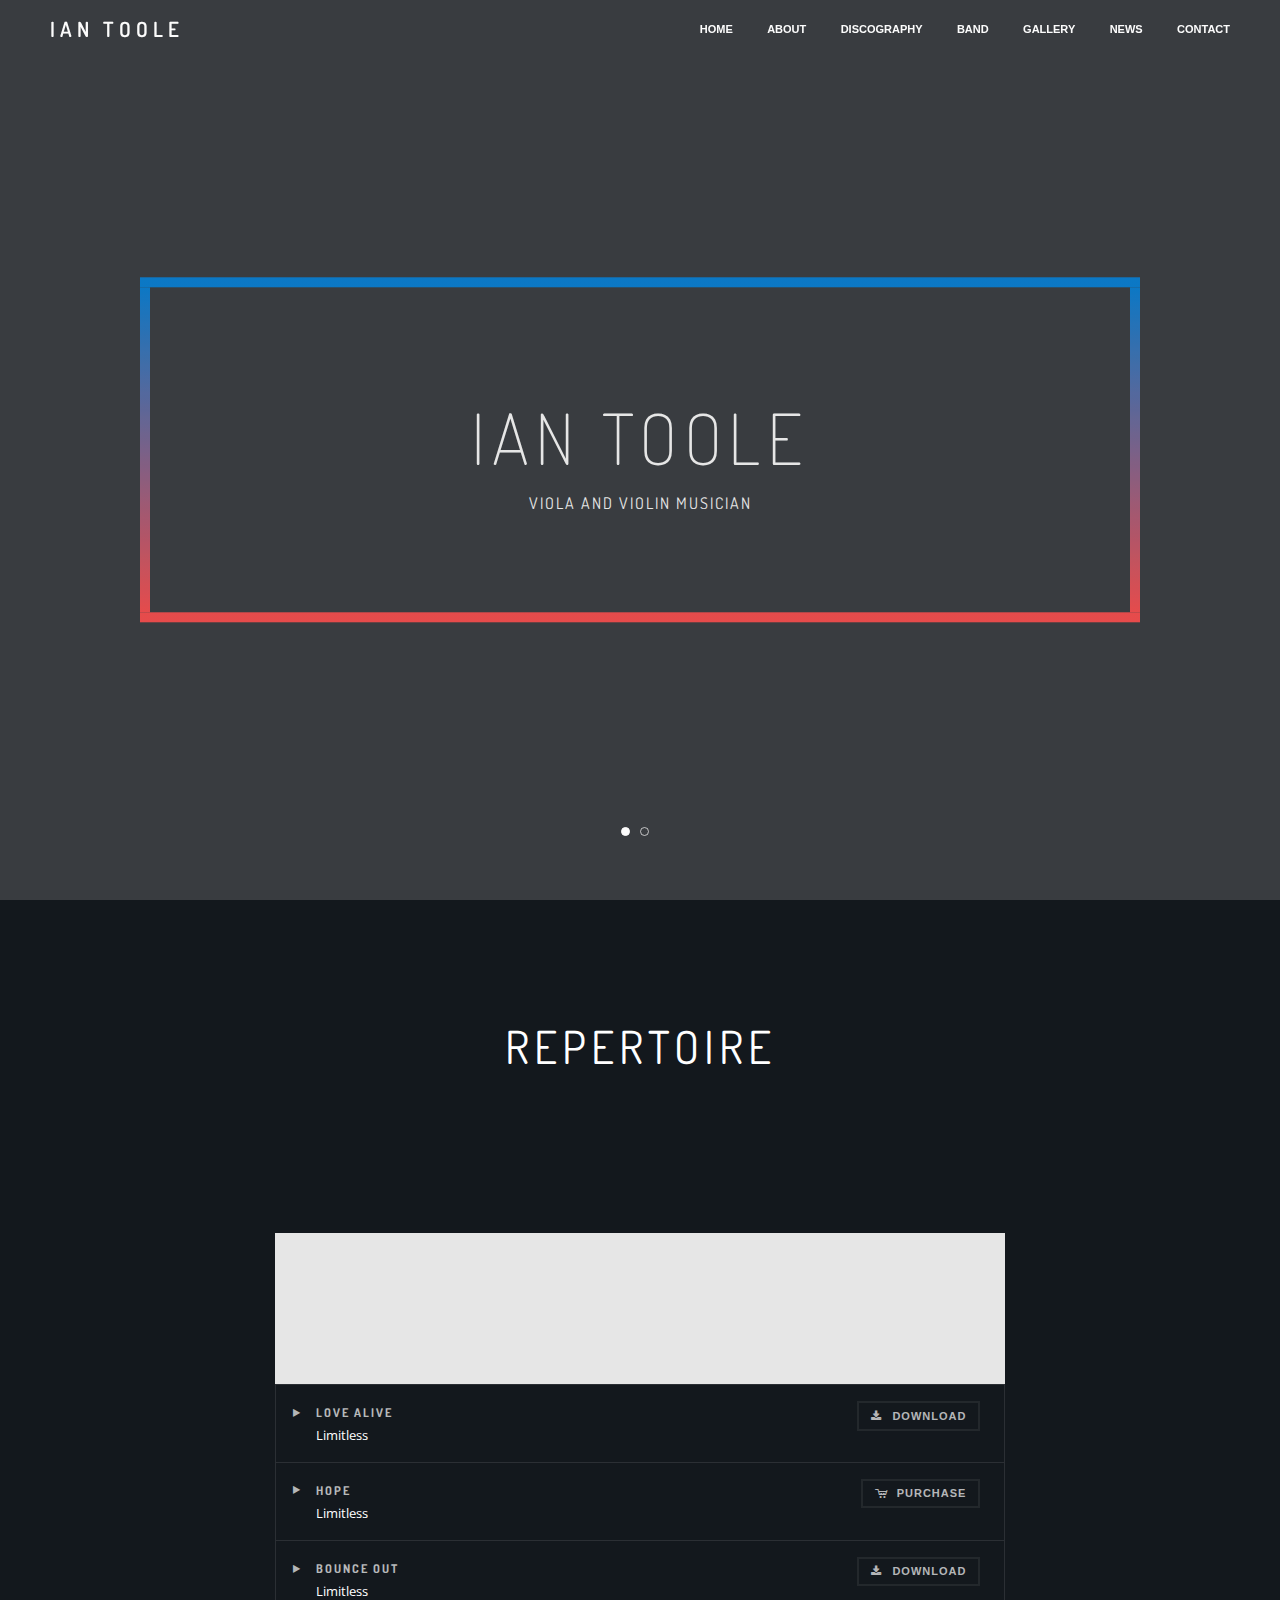
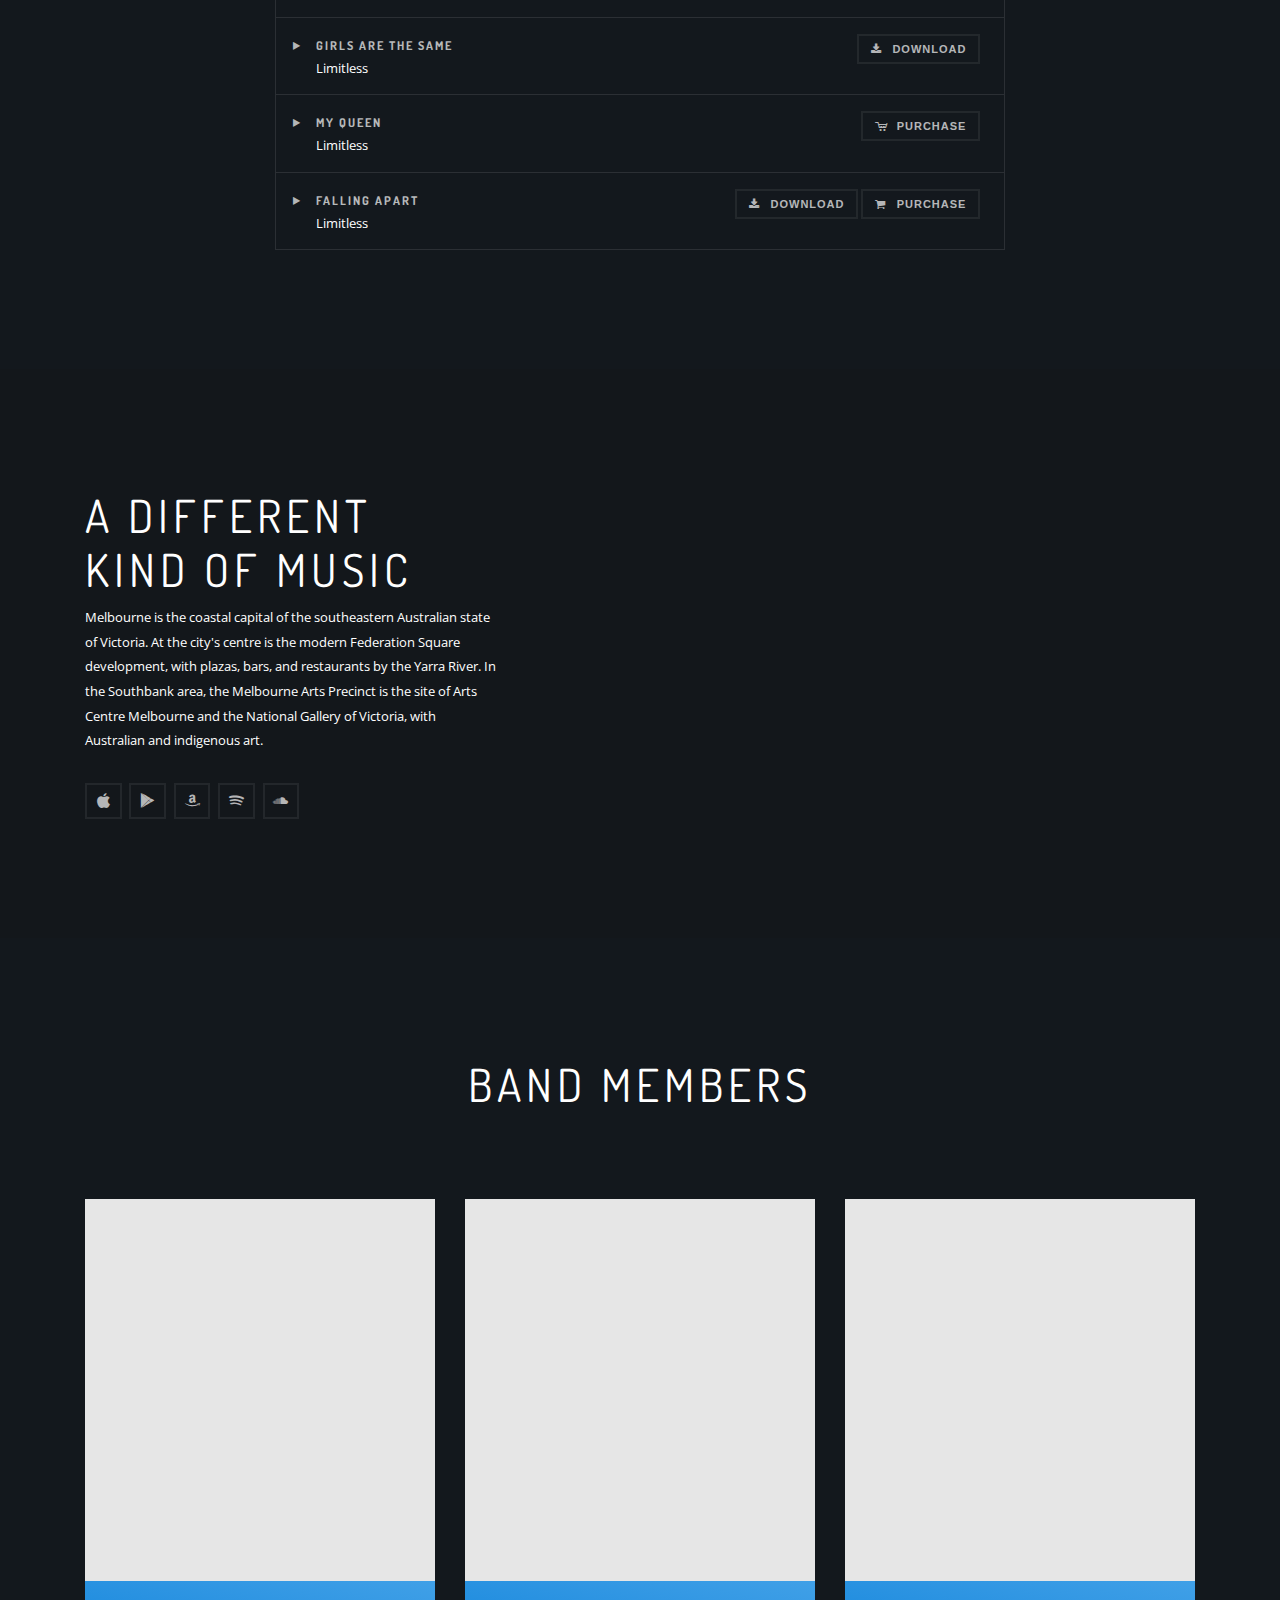
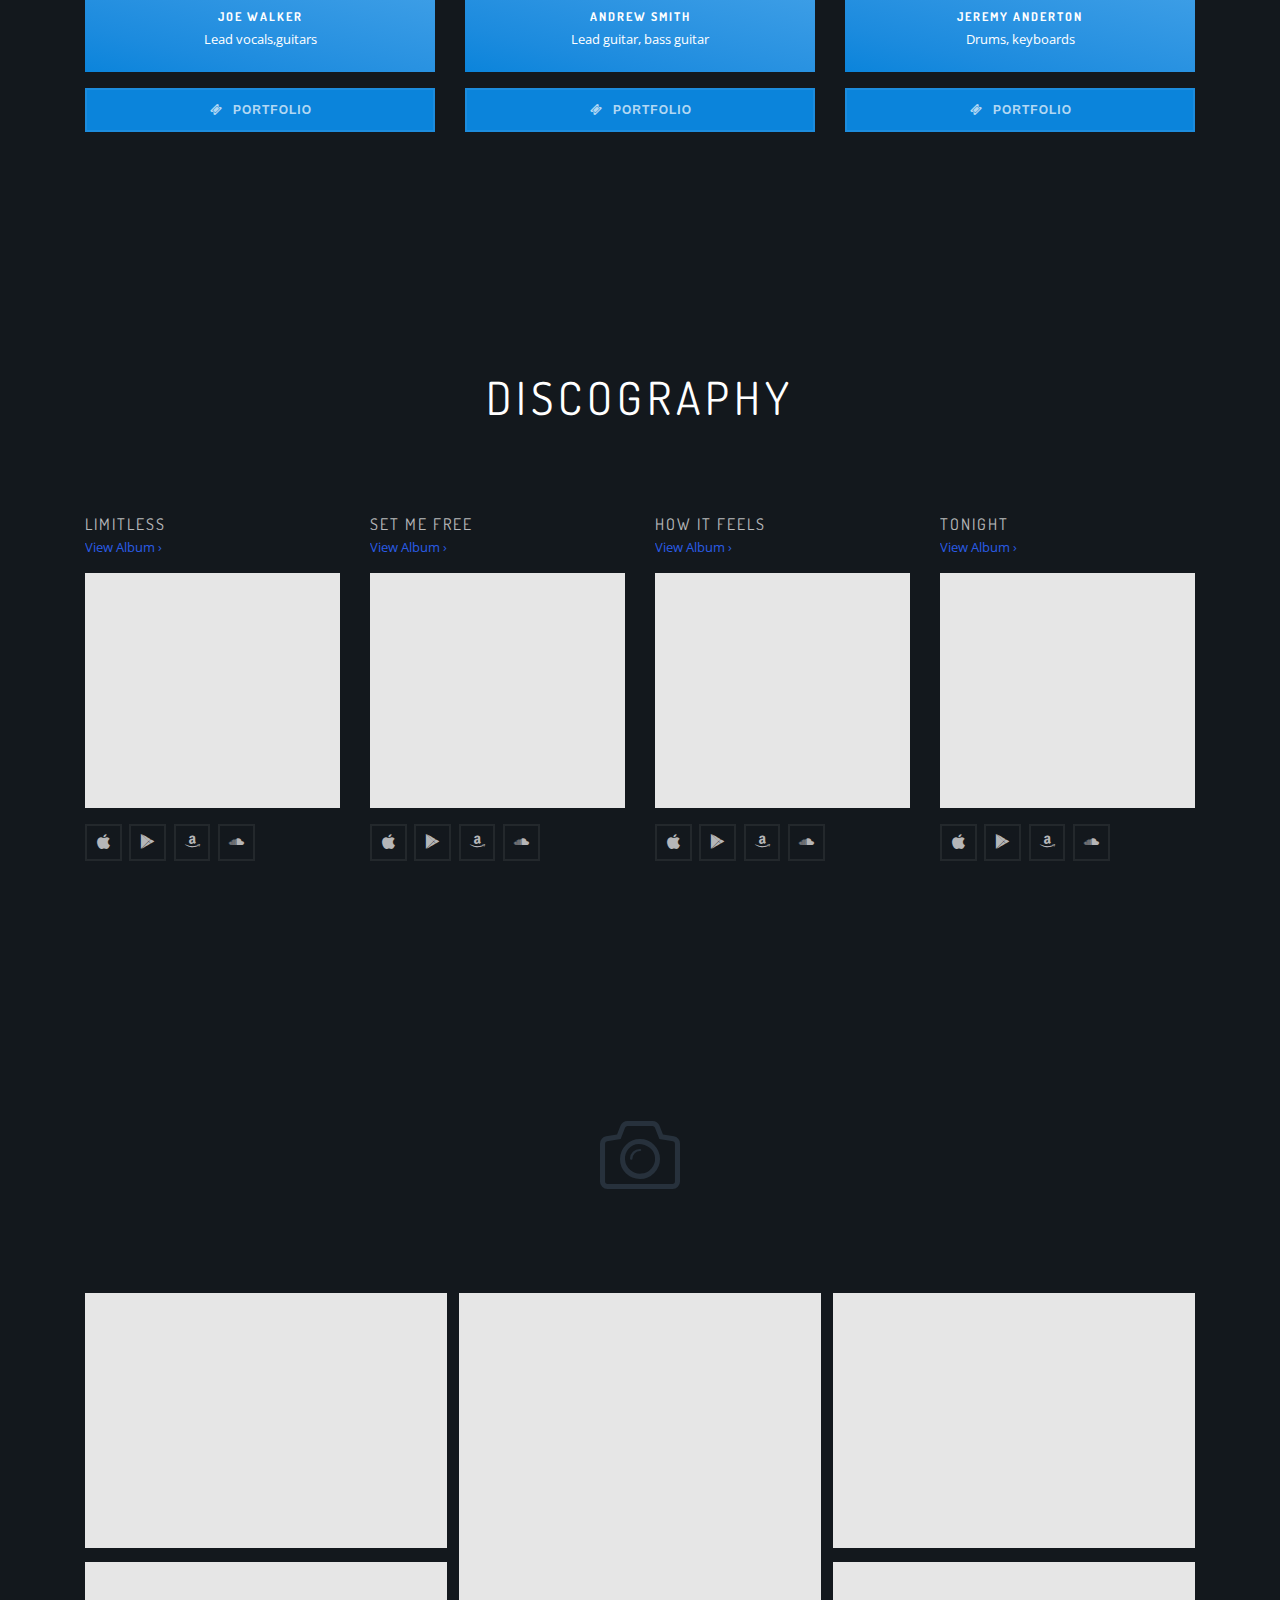
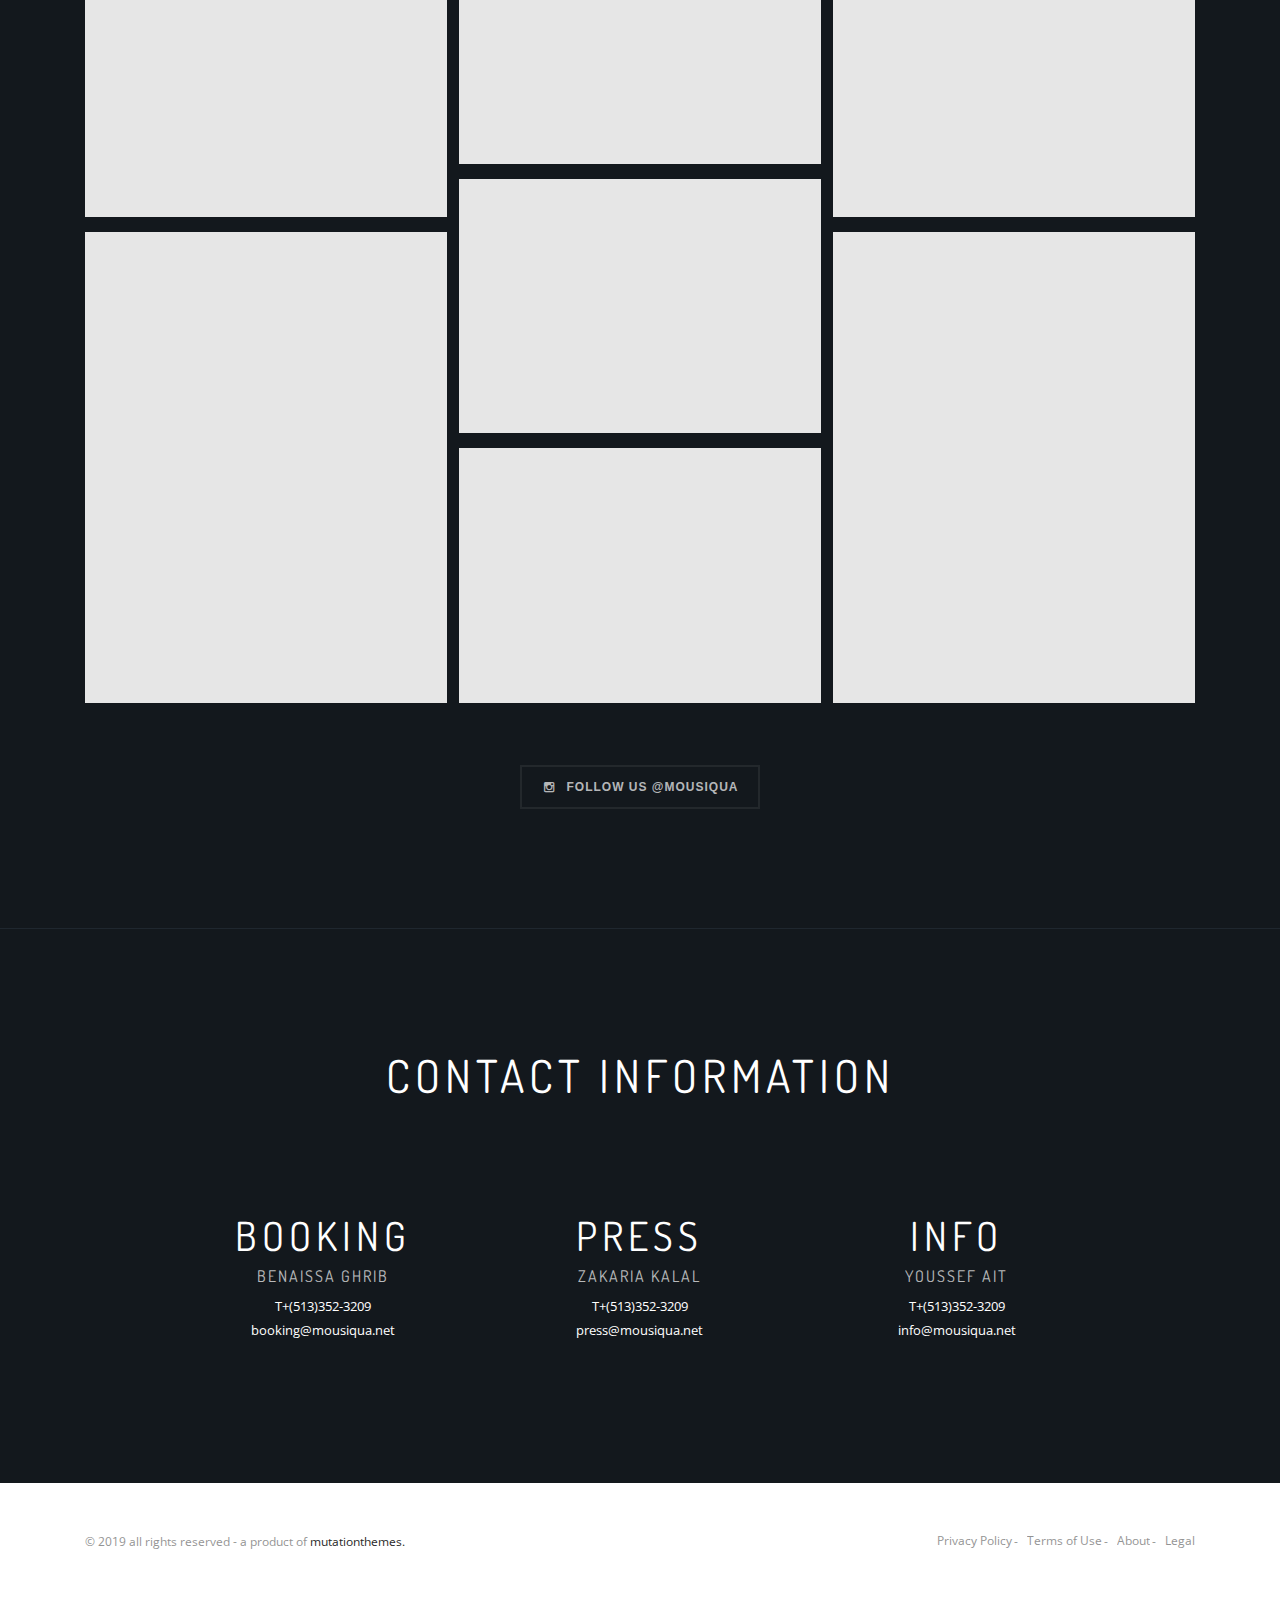
==== index.html @ ac746642 "altered coloring and theme" ====
<!DOCTYPE html>
<html lang="en">
   <head>
      <!-- Metas -->
      <meta charset="utf-8">
      <title>Ian Toole - Musician</title>
      <meta name="description" content="">
      <meta name="viewport" content="width=device-width, initial-scale=1.0">
      <!-- Css -->
      <link href="css/bootstrap.css" rel="stylesheet" type="text/css" media="all"/>
      <link href="css/base.css" rel="stylesheet" type="text/css" media="all"/>
      <link href="css/main.css" rel="stylesheet" type="text/css" media="all"/>
      <link href="css/flexslider.css" rel="stylesheet" type="text/css"  media="all" />
      <link href="css/magnific-popup.css" rel="stylesheet" type="text/css"  media="all" />
      <link href="css/fonts.css" rel="stylesheet" type="text/css"  media="all" />
      <link href="http://fonts.googleapis.com/css?family=Dosis:100,300,400,600,700" rel="stylesheet" type="text/css">
      <link href="https://fonts.googleapis.com/css?family=Open+Sans:300i,300,400,400i,600,700,800" rel="stylesheet">
   </head>
   <body>
      <!-- Preloader -->
      <div class="loader">
         <!-- Preloader inner -->
         <div class="loader-inner">
            <svg width="120" height="220" viewbox="0 0 100 100" class="loading-spinner" version="1.1" xmlns="http://www.w3.org/2000/svg">
               <circle class="spinner" cx="50" cy="50" r="21" fill="#13181d" stroke-width="2"/>
            </svg>
         </div>
         <!-- End preloader inner -->
      </div>
      <!-- End preloader-->
      <!--Wrapper-->
      <div class="wrapper">
         <div class="block-search-form">
            <div class="block-content">
               <div class="container">
                  <!--end of row-->
                  <div class="row justify-content-center">
                     <div class="col-12 col-md-10 col-lg-8">
                        <form method="get"  >
                           <div class="card  bg-red ">
                              <div class="card-body  row no-gutters align-items-center">
                                 <div class="col-auto">
                                    <!-- <i class="icon-search"></i> -->
                                 </div>
                                 <!--end of col-->
                                 <div class="col">
                                    <input class="form-control form-control-lg form-control-border0" placeholder="Type a keywords..." type="search">
                                 </div>
                                 <!--end of col-->
                                 <div class="col-auto">
                                    <button type="submit" class="btn  btn-primary uppercase border-3">
                                    Search now</button>
                                 </div>
                                 <!--end of col-->
                              </div>
                           </div>
                        </form>
                     </div>
                     <!--end of col-->
                  </div>
                  <!--end of row-->
               </div>
            </div>
         </div>
         <!--Hero section-->
         <section class="hero">
            <!--Main slider-->
            <div class="main-slider slider flexslider">
               <ul class="slides">
                  <li>
                     <div class="background-img overlay zoom">
                        <img src="img/1.jpg" alt="">
                     </div>
                     <!--Container-->
                     <div class="container hero-content">
                        <!--Row-->
                        <div class="row">
                           <div class="col-sm-12 text-center">
                              <!--Inner hero-->
                              <div class="inner-hero">
                                 <div class="back-rect"></div>
                                 <h1 class="large text-white uppercase mb-0">Ian Toole</h1>
                                 <h5 class="mb-0 text-white uppercase">Viola and Violin Musician</h5>
                                 <div class="front-rect"></div>
                              </div>
                           </div>
                           <!--End row-->
                        </div>
                        <!--End container-->
                     </div>
                     <!--End inner hero-->
                  </li>
                  <li>
                     <div class="background-img overlay zoom">
                        <img src="img/2.jpg" alt="">
                     </div>
                     <!--Container-->
                     <div class="container hero-content">
                        <!--Row-->
                        <div class="row">
                           <div class="col-sm-12 text-center">
                              <!--Inner hero-->
                              <div class="inner-hero">
                                 <h1 class="large text-white uppercase mb-0">limitless</h1>
                                 <h5 class="mb-0 text-white uppercase">New Album Available Everywhere</h5>
                                 <a class="video-play-but popup-youtube" href="https://www.youtube.com/watch?v=Gc2en3nHxA4"></a>
                              </div>
                           </div>
                           <!--End row-->
                        </div>
                        <!--End container-->
                     </div>
                     <!--End inner hero-->
                  </li>
               </ul>
            </div>
            <!--End main slider-->
            <!--Header-->
            <header class="header default">
               <div class=" left-part">
                  <a class="logo scroll" href="#wrapper">
                     <h2 class="mb-0 uppercase">Ian Toole</h2>
                  </a>
               </div>
               <div class="right-part">
                  <nav class="main-nav">
                     <div class="toggle-mobile-but">
                        <a href="#" class="mobile-but" >
                           <div class="lines"></div>
                        </a>
                     </div>
                     <ul class="main-menu list-inline">
                        <li><a class="scroll list-inline-item" href="#wrapper">Home</a></li>
                        <li><a class="scroll list-inline-item" href="#about">about</a></li>
                        <li><a class="scroll list-inline-item" href="#discography">discography</a></li>
                        <li><a class="scroll list-inline-item" href="#band">Band</a></li>
                        <!-- <li class="dropdown"><a class="scroll list-inline-item" href="#tour">Tours</a> -->


                        </li>


                        <li><a class="scroll list-inline-item" href="#gallery">Gallery</a></li>
      <li><a class="scroll list-inline-item " href="#news">News</a>

                          

                        </li>
                        <li><a class="scroll list-inline-item" href="#contact">Contact</a></li>
                        
                        <!-- <li class="block-helper">
                           <a href="#album" class="scroll"><span ><i class="icon-cd-2"></i></span></a>
                        </li>
                        <li class="block-helper">
                           <span class="icon search-ico"><i class="icon-search"></i></span>
                        </li> -->
                     </ul>
                  </nav>
               </div>
            </header>
            <!--End header-->
         </section>
         <!--End hero section-->
         <!--Latest album section-->
         <section id="album" class="latest main">
            <!--Container-->
            <div class="container">
               <!--Row-->
               <div class="row justify-content-center">
                  <div class="col-12 col-md-10 col-lg-9 ">
                     <div class="block-content text-center gap-one-bottom-md">
                        <div class="block-title ">
                           <h1 class="uppercase">Repertoire</h1>
                        </div>
                     </div>
                  </div>
               </div>
               <!--End row-->
            </div>
            <!--End container-->
            <!--Container-->
            <div class="container">
               <!--Row-->
               <div class="row justify-content-center">
                  <div class="col-12  col-lg-4  ">
                     <div class="block-content text-center gap-one-bottom-sm">
                        <div class="block-album-info">
                           <ul>
                         
                           </ul>
                        </div>
                        <ul class="block-social list-inline mt-4">
                           <!-- <li class="list-inline-item mr-0"><a href="#"><i class="socicon-apple"></i></a></li>
                           <li class="list-inline-item mr-0"><a href="#"><i class="socicon-play"></i></a></li>
                           <li class="list-inline-item mr-0"><a href="#"><i class="socicon-amazon"></i></a></li>
                           <li class="list-inline-item mr-0"><a href="#"><i class="socicon-soundcloud"></i></a></li>
                           <li class="list-inline-item mr-0"><a href="#"><i class="socicon-spotify"></i></a></li>
                           <li class="list-inline-item mr-0"><a href="#"><i class="socicon-youtube"></i></a></li> -->
                        </ul>
                     </div>
                  </div>
               </div>
               <!--End row-->
            </div>
            <!--End container-->
            <!--Container-->
            <div class="container">
               <!--Row-->
               <div class="row justify-content-center">
                  <div class="col-12 col-lg-8 col-md-10">
                     <div class="block-tracklist">
                        <audio preload class="album"></audio>
                        <div class="block-content pb-0">
                           <img  class="mb-0" src="img/album/5.jpg" alt="">
                        </div>
                        <ol class="playlist">
                           <li>
                              <div class="as-link" data-src="mp3/01.mp3">
                                 <!--Row-->
                                 <div class="row">
                                    <div class="col-lg-6 col-md-6 ">
                                       <div class="block-track">
                                          <h6 class="mb-0 opc-70 uppercase">Love alive</h6>
                                          <span>Limitless </span>
                                       </div>
                                    </div>
                                    <div class="col-lg-6 col-md-6 text-md-right">
                                       <a href="#" class="btn-s uppercase btn btn-primary with-ico" ><i class="icon-download"></i>Download</a>
                                    </div>
                                 </div>
                              </div>
                           </li>
                           <li >
                              <div class="as-link" data-src="mp3/01.mp3">
                                 <!--Row-->
                                 <div class="row">
                                    <div class="col-lg-6 col-md-6">
                                       <div class="block-track">
                                          <h6 class="mb-0 opc-70 uppercase ">Hope</h6>
                                          <span> Limitless</span>
                                       </div>
                                    </div>
                                    <div class="col-lg-6 col-md-6 text-md-right">
                             
                                       <a href="#" class="btn-s uppercase btn btn-primary with-ico" ><i class="icon-cart"></i>Purchase</a>
                                    </div>
                                    <div class="col-12 ">
                                       <div class="block-lyrics w-75 text-center mt-3">
                                          <h5 class="mb-4 opc-70 uppercase ">Hope</h5>
                         
                                       </div>
                                    </div>
                                 </div>
                              </div>
                           </li>
                           <li >
                              <div class="as-link" data-src="mp3/01.mp3">
                                 <!--Row-->
                                 <div class="row">
                                    <div class="col-lg-6 col-md-6">
                                       <div class="block-track">
                                          <h6 class="mb-0 opc-70 uppercase">Bounce out</h6>
                                          <span>Limitless </span>
                                       </div>
                                    </div>
                                    <div class="col-lg-6 col-md-6 text-md-right">
                                       <a href="#" class="btn-s uppercase btn btn-primary with-ico" ><i class="icon-download"></i>Download</a>
                                    </div>
                                 </div>
                              </div>
                           </li>
                           <li >
                              <div class="as-link" data-src="mp3/01.mp3">
                                 <!--Row-->
                                 <div class="row">
                                    <div class="col-lg-6 col-md-6">
                                       <div class="block-track">
                                          <h6 class="mb-0 opc-70 uppercase">Girls are the same</h6>
                                          <span>Limitless </span>
                                       </div>
                                    </div>
                                    <div class="col-lg-6 col-md-6 text-md-right">
                                       <a href="#" class="btn-s uppercase btn btn-primary with-ico"><i class="icon-download"></i>Download</a>
                                    </div>
                                 </div>
                              </div>
                           </li>
                           <li >
                              <div class="as-link" data-src="mp3/01.mp3">
                                 <!--Row-->
                                 <div class="row">
                                    <div class="col-lg-6 col-md-6">
                                       <div class="block-track">
                                          <h6 class="mb-0 opc-70 uppercase ">My queen</h6>
                                          <span>Limitless </span>
                                       </div>
                                    </div>
                                    <div class="col-lg-6 col-md-6 text-md-right">
                       
                                       <a href="#" class="btn-s uppercase btn btn-primary with-ico" ><i class="icon-cart"></i>Purchase</a>
                                    </div>
                                    <div class="col-12 ">
                                      
                                    </div>
                                 </div>
                              </div>
                           </li>
                           <li >
                              <div class="as-link" data-src="mp3/01.mp3">
                                 <!--Row-->
                                 <div class="row">
                                    <div class="col-lg-6 col-md-6">
                                       <div class="block-track">
                                          <h6 class="mb-0 opc-70 uppercase">Falling apart</h6>
                                          <span>Limitless </span>
                                       </div>
                                    </div>
                                    <div class="col-lg-6 col-md-6 text-md-right">
                                       <a href="#" class="btn-s uppercase btn btn-primary with-ico" ><i class="icon-download"></i>Download</a>
                                       <a href="#" class="btn-s uppercase btn btn-primary with-ico" ><i class="icon-basket"></i>Purchase</a>
                                    </div>
                                 </div>
                              </div>
                           </li>
                        </ol>
                     </div>
                  </div>
               </div>
               <!--End row-->
            </div>
            <!--End container-->
         </section>
         <!--End latest album section-->
         <!--About section-->
         <section id="about" class="about overlay main">
            <div class="background-img" >
               <img  src="img/25.jpg" alt="">
            </div>
            
            <div class="container">

               <div class="row  vertical-align">
                  <div class="col-lg-5 col-md-12">
                     <div class="front-p">
                        <h1 class="uppercase text-white">A different <br>kind of music</h1>
                        <p class=" w-93">Melbourne is the coastal capital of the southeastern Australian state of Victoria. At the city's centre is the modern Federation Square development, with plazas, bars, and restaurants by the Yarra River. In the Southbank area, the Melbourne Arts Precinct is the site of Arts Centre Melbourne and the National Gallery of Victoria, with Australian and indigenous art.</p>
                         <ul class="block-social list-inline mb-4 mb-lg-0">
                                 <li class="list-inline-item mr-0"><a  href="#"><i class="socicon-apple"></i></a></li>
                                 <li class="list-inline-item mr-0"><a   href="#"><i class="socicon-play"></i></a></li>
                                 <li class="list-inline-item mr-0"><a   href="#"><i class="socicon-amazon"></i></a></li>
                                 <li class="list-inline-item mr-0"><a  href="#"><i class="socicon-spotify"></i></a></li>
                                 <li class="list-inline-item mr-0"><a   href="#"><i class="socicon-soundcloud"></i></a></li>
                              </ul>
                     </div>
                  </div>
                  <div class="col-lg-7">
                     <!-- <div class="row ">
                        <div class="col-md-4 ">
                           <div class="block-content front-p pt-3 pb-3 text-center rounded bg-medium-blue mb-4 mb-lg-0">
                              <h3 class="uppercase mb-0 font-weight-600">upcoming tour </h3>
                              <span class=" p mb-0">Fort Mason Center<br>
                              San Fancisco, CA
                              </span>
                           </div>
                        </div>
                        <div class="col-md-4">
                           <div class="block-content pt-3 pb-3 text-center rounded bg-blue front-p mb-4 mb-lg-0">
                              <h3 class="uppercase mb-0 font-weight-600">location </h3>
                              <span class=" p mb-0">Sunday to Wednesday
                              <br>July 23 to 26, 2017
                              </span>
                           </div>
                        </div>
                        <div class="col-md-4">
                           <div class="block-content front-p">
                              <a class="bg-medium-blue btn btn-primary uppercase with-ico border-2" href="#"><i class="icon-ticket"></i>Buy a Ticket</a>
                           </div>
                        </div>
                        
                     </div> -->
                  </div>
               </div>
               <!--End row-->
            </div>
            <!--End container-->
         </section>
         <section id="band" class="band main ">
            <!--Container-->
            <div class="container">
               <!--Row-->
               <div class="row justify-content-center">
                  <div class="col-12 col-md-10 col-lg-9">
                     <div class="block-content text-center gap-one-bottom-md">
                        <div class="block-title ">
                           <h1 class="uppercase">Band members</h1>
                        </div>
                     </div>
                  </div>
               </div>
               <!--End row-->
            </div>
            <!--End container-->
            <!--Container-->
            <div class="container">
               <!--Row-->
               <div class="row">
                  <div class="col-md-4 col-lg-4">
                     <div class="block-member">
                        <img src="img/5.jpg" alt="">
                        <div class="member-info">
                           <h6 class="uppercase mb-0 ">Joe Walker</h6>
                           <span class=" mt-0"> Lead vocals,guitars</span>
                        </div>
                     </div>
                     <a class="bg-medium-blue btn btn-primary uppercase with-ico border-2 portfolio-btn" href="#"><i class="icon-ticket"></i>Portfolio</a>

                  </div>
                  <div class="col-md-4 col-lg-4">
                     <div class="block-member">
                        <img src="img/6.jpg" alt="">
                        <div class="member-info">
                           <h6 class="uppercase mb-0 ">Andrew Smith</h6>
                           <span class=" mt-0"> Lead guitar, bass guitar</span>
                           
                        </div>
                     </div>
                     <a class="bg-medium-blue btn btn-primary uppercase with-ico border-2 portfolio-btn" href="#"><i class="icon-ticket"></i>Portfolio</a>
                  </div>
                  <div class="col-md-4 col-lg-4">
                     <div class="block-member">
                        <img src="img/7.jpg" alt="">
                        <div class="member-info">
                           <h6 class="uppercase mb-0 ">Jeremy Anderton</h6>
                           <span class=" mt-0">Drums, keyboards</span>
                        </div>
                     </div>
                     <a class="bg-medium-blue btn btn-primary uppercase with-ico border-2 portfolio-btn" href="#"><i class="icon-ticket"></i>Portfolio</a>

                  </div>
               </div>
               <!--End row-->
            </div>
            <!--End container-->
         </section>
         <!--End about section-->
         <!--Discography section-->
         <section id="discography" class="discography main">
            <!--Container-->
            <div class="container">
               <!--Row-->
               <div class="row justify-content-center">
                  <div class="col-12 col-md-10 col-lg-9 ">
                     <div class="block-content text-center gap-one-bottom-md">
                        <div class="block-title ">
                           <h1 class="uppercase">Discography</h1>
                        </div>
                     </div>
                  </div>
               </div>
               <!--End row-->
            </div>
            <!--End container-->
            <!--Container-->
            <div class="container">
               <!--Row-->
               <div class="row">
                  <div class="col-12 col-md-6 col-lg-3">
                     <div class="block-album block-content">
                        <h5 class="mb-0 opc-70 uppercase">Limitless</h5>
                        <a class="link" href="album-single.html">View Album ›</a>
                        <a href="album-single.html">
                        <img class="animated" src="img/album/1.jpg" alt="">
                        </a>
                        <ul class="block-social list-inline mb-md-3">
                           <li class="list-inline-item mr-0"><a href="#"><i class="socicon-apple"></i></a></li>
                           <li class="list-inline-item mr-0"><a href="#"><i class="socicon-play"></i></a></li>
                           <li class="list-inline-item mr-0"><a href="#"><i class="socicon-amazon"></i></a></li>
                           <li class="list-inline-item mr-0"><a href="#"><i class="socicon-soundcloud"></i></a></li>
                        </ul>
                     </div>
                  </div>
                  <div class="col-12 col-md-6 col-lg-3">
                     <div class="block-album block-content">
                        <h5 class="mb-0 opc-70 uppercase">Set me free</h5>
                        <a class="link" href="album-single.html">View Album ›</a>
                        <a href="album-single.html">
                        <img class="animated" src="img/album/2.jpg" alt="">
                        </a>
                        <ul class="block-social list-inline mb-md-3">
                           <li class="list-inline-item mr-0"><a href="#"><i class="socicon-apple"></i></a></li>
                           <li class="list-inline-item mr-0"><a href="#"><i class="socicon-play"></i></a></li>
                           <li class="list-inline-item mr-0"><a href="#"><i class="socicon-amazon"></i></a></li>
                           <li class="list-inline-item mr-0"><a href="#"><i class="socicon-soundcloud"></i></a></li>
                        </ul>
                     </div>
                  </div>
                  <div class="col-12 col-md-6 col-lg-3">
                     <div class="block-album block-content">
                        <h5 class="mb-0 opc-70 uppercase">How It Feels</h5>
                        <a class="link" href="album-single.html">View Album ›</a>
                        <a href="album-single.html">
                        <img  class="animated" src="img/album/3.jpg" alt="">
                        </a>
                        <ul class="block-social list-inline mb-md-3">
                           <li class="list-inline-item mr-0"><a href="#"><i class="socicon-apple"></i></a></li>
                           <li class="list-inline-item mr-0"><a href="#"><i class="socicon-play"></i></a></li>
                           <li class="list-inline-item mr-0"><a href="#"><i class="socicon-amazon"></i></a></li>
                           <li class="list-inline-item mr-0"><a href="#"><i class="socicon-soundcloud"></i></a></li>
                        </ul>
                     </div>
                  </div>
                  <div class="col-12 col-md-6 col-lg-3">
                     <div class="block-album block-content">
                        <h5 class="mb-0 uppercase opc-70">Tonight</h5>
                        <a class="link" href="album-single.html">View Album ›</a>
                        <a href="album-single.html">
                        <img class="animated"  src="img/album/4.jpg" alt="">
                        </a>
                        <ul class="block-social list-inline mb-md-3">
                           <li class="list-inline-item mr-0"><a href="#"><i class="socicon-apple"></i></a></li>
                           <li class="list-inline-item mr-0"><a href="#"><i class="socicon-play"></i></a></li>
                           <li class="list-inline-item mr-0"><a href="#"><i class="socicon-amazon"></i></a></li>
                           <li class="list-inline-item mr-0"><a href="#"><i class="socicon-soundcloud"></i></a></li>
                        </ul>
                     </div>
                  </div>
               </div>
               <!--End row-->
            </div>
            <!--End container-->
         </section>
         <!--End discography section-->
         <!--Divider section-->
        
         <!--End divider section-->
         <!--Band members section-->
      
         <!--End band members section-->
         <!--Tours section-->
         <!-- <section id="tour" class="tour  main bg-secondary">

            <div class="container">
               
               <div class="row justify-content-center ">
                  <div class="col-12 col-md-10 col-lg-9">
                     <div class="block-content  gap-one-bottom-md text-center">
                        <div class="block-title ">
                           <h1 class="uppercase">Upcoming tours</h1>
                        </div>
                     </div>
                  </div>
               </div>
             
            </div>
         
            <div class="container">
              
               <div class="row justify-content-center ">
                  <div class="col-12 col-lg-8 col-md-10">
                     <ul class="block-tabs list-inline gap-one-bottom-sm text-center">
                        <li class="active list-inline-item">
                           <h5 class="uppercase  mb-0">american tour</h5>
                        </li>
                        <li class="list-inline-item">
                           <h5 class="uppercase  mb-0">europeen tour</h5>
                        </li>
                     </ul>
                     <ul class="block-tab">
                      
                        <li class="active ">
                           <div class="block-content text-center">
                              <div class="block-video">
                                 <img src="img/8.jpg" class="background-img mb-0"  alt="" >
                                 <a class="video-play-but popup-youtube" href="https://www.youtube.com/watch?v=Gc2en3nHxA4"></a>
                                 <div class="embed-responsive embed-responsive-16by9">
                                 </div>
                              </div>
                              <p class=" mt-3"><span class="opc-70">The American Tour 2018 -</span> <a class="link" href="#">Booking Enqueries</a> </p>
                           </div>
                           <div class="block-content gap-one-top-sm text-left">
                              <div class="block-content ">
                                 <div class="row">
                                    <div class="col-lg-3 col-md-3">
                                       <h4 class="switch-fot">14 Mar</h4>
                                    </div>
                                    <div class="col-lg-4 col-md-4">
                                       <h6 class="mb-0 opc-70 uppercase">Melbourne, AU</h6>
                                       <span>Rod Laver Arena </span>
                                    </div>
                                    <div class="col-12 col-lg-5 col-md-5 text-md-right">
                                       <a class="btn-s uppercase btn btn-primary with-ico border-2" href="#"><i class="icon-ticket"></i>Vip</a>
                                       <a class="btn-s uppercase btn btn-primary with-ico" href="#"><i class="icon-ticket"></i>Buy Ticket</a>
                                    </div>
                                 </div>
                              </div>
                              <hr>
                              <div class="block-content ">
                                 <div class="row">
                                    <div class="col-lg-3 col-md-3">
                                       <h4 class="switch-fot">10 Apr</h4>
                                    </div>
                                    <div class="col-lg-4 col-md-4">
                                       <h6 class="mb-0 opc-70 uppercase">Washington, DC, USA</h6>
                                       <span>Capital One Arena</span>
                                    </div>
                                    <div class="col-12 col-lg-5 col-md-5 text-md-right">
                                       <a class="btn-s uppercase btn btn-primary with-ico" href="#"><i class="icon-ticket"></i>Buy Ticket</a>
                                    </div>
                                 </div>
                              </div>
                              <hr>
                              <div class="block-content ">
                                 <div class="row">
                                    <div class="col-lg-3 col-md-3">
                                       <h4 class="switch-fot">24 May</h4>
                                    </div>
                                    <div class="col-lg-4 col-md-4">
                                       <h6 class="mb-0 opc-70 uppercase">Houston, TX, USA</h6>
                                       <span>Arena Theatre</span>
                                    </div>
                                    <div class=" col-12 col-lg-5 col-md-5 text-md-right">
                                       <a class="btn-s uppercase btn btn-primary with-ico border-2" href="#"><i class="icon-ticket"></i>Vip</a>
                                       <a class="btn-s uppercase btn btn-primary with-ico" href="#"><i class="icon-ticket"></i>Buy Ticket</a>
                                    </div>
                                 </div>
                              </div>
                              <hr>
                              <div class="block-content">
                                 <div class="row">
                                    <div class="col-lg-3 col-md-3">
                                       <h4 class="switch-fot">31 Jun</h4>
                                    </div>
                                    <div class="col-lg-4 col-md-4">
                                       <h6 class="mb-0 opc-70 uppercase">Chicago, IL, USA</h6>
                                       <span>United Center</span>
                                    </div>
                                    <div class="col-12 col-lg-5 col-md-5 text-md-right">
                                       <a class="btn-s uppercase btn btn-primary with-ico" href="#"><i class="icon-ticket"></i>Buy Ticket</a>
                                    </div>
                                 </div>
                              </div>
                           </div>
                        </li>
                        <li>
                           <div class="block-content text-center">
                              <div class="block-video">
                                 <img src="img/9.jpg" class="background-img mb-0"  alt="" >
                                 <a class="video-play-but popup-youtube" href="https://www.youtube.com/watch?v=Gc2en3nHxA4"></a>
                                 <div class="embed-responsive embed-responsive-16by9">
                                 </div>
                              </div>
                              <p class=" mt-3"><span class="opc-70">The Europeen Tour 2018 -</span> <a class="link" href="#">Booking Enqueries</a> </p>
                           </div>
                           <div class="block-content gap-one-top-sm text-left">
                              <div class="block-content ">
                                 <div class="row ">
                                    <div class="col-lg-3 col-md-3">
                                       <h4 class="switch-fot">24 Jul</h4>
                                    </div>
                                    <div class="col-lg-4 col-md-4">
                                       <h6 class="mb-0 opc-70 uppercase">Stockholm, Sweden</h6>
                                       <span>Annexet</span>
                                    </div>
                                    <div class="col-12 col-lg-5 col-md-5 text-md-right">
                                       <a class="btn-s uppercase btn btn-primary with-ico" href="#"><i class="icon-ticket"></i>Buy Ticket</a>
                                    </div>
                                 </div>
                              </div>
                              <hr>
                              <div class="block-content ">
                                 <div class="row">
                                    <div class="col-lg-3 col-md-3">
                                       <h4 class="switch-fot">16 Aug</h4>
                                    </div>
                                    <div class=" col-lg-4 col-md-4">
                                       <h6 class="mb-0 opc-70 uppercase">Berlin, Germany</h6>
                                       <span>Mercedes-Benz Arena</span>
                                    </div>
                                    <div class="col-12 col-lg-5 col-md-5 float-left text-md-right">
                                       <a class="btn-s uppercase btn btn-primary with-ico" href="#"><i class="icon-ticket"></i>Buy Ticket</a>
                                    </div>
                                 </div>
                              </div>
                              <hr>
                              <div class="block-content ">
                                 <div class="row">
                                    <div class="col-lg-3 col-md-3">
                                       <h4 class="switch-fot">24 Sep</h4>
                                    </div>
                                    <div class="col-lg-4 col-md-4">
                                       <h6 class="mb-0 opc-70 uppercase">Monterrey, Mexico</h6>
                                       <span>Machaca </span>
                                    </div>
                                    <div class="col-12 col-lg-5 col-md-5 text-md-right">
                                       <a class="btn-s uppercase btn btn-primary with-ico border-2" href="#"><i class="icon-ticket"></i>Vip</a>
                                       <a class="btn-s uppercase btn btn-primary with-ico" href="#"><i class="icon-ticket"></i>Buy Ticket</a>
                                    </div>
                                 </div>
                              </div>
                              <hr>
                              <div class="block-content">
                                 <div class="row">
                                    <div class="col-lg-3 col-md-3">
                                       <h4 class="switch-fot">31 Oct</h4>
                                    </div>
                                    <div class="col-lg-4 col-md-4">
                                       <h6 class="mb-0 opc-70 uppercase">Moscow, Russia</h6>
                                       <span>Olimpiyskiy</span>
                                    </div>
                                    <div class="col-12 col-lg-5 col-md-5 text-md-right">
                                       <a class="btn-s uppercase btn btn-primary with-ico border-2" href="#"><i class="icon-ticket"></i>Vip</a>
                                       <a class="btn-s uppercase btn btn-primary with-ico" href="#"><i class="icon-ticket"></i>Buy Ticket</a>
                                    </div>
                                 </div>
                              </div>
                           </div>
                        </li>
                     </ul>
                  </div>
                  <div class="col-12  col-lg-8   col-md-10">
                     <div class="block-content  gap-one-top-sm">
                        <div class="card  border-dashed">
                           <div class="card-body p-5 block-subscribe ">
                              <p class="uppercase text-center mb-4">Subscribe for free downloads and <br>band news updates</p>
                              <form method="get">
                                 <div class="form-row justify-content-center">
                                    <div class="col-12 col-md-9 col-lg-8">
                                       <div class="form-group">
                                          <input class="form-control form-control-lg" name="email" placeholder="Email Address..." type="email">
                                          <span class="text-small mt-2">* We don’t share your information with anyone.</span>
                                       </div>
                                    </div>
                                    <div class="col-auto">
                                       <button type="submit" class="btn  btn-primary uppercase border-3">
                                       Subscribe now</button>
                                    </div>
                                 </div>
                              </form>
                           </div>
                        </div>
                     </div>
                  </div>
               </div>
              
            </div>
            
         </section> -->
         <!--End tour section-->
         <!-- <section class="divider overlay">
            <div class="background-img">
               <img src="img/24.jpg" alt="">
            </div>
           
            <div class="container">
             
               <div class="row justify-content-center">
                  <div class="col-12 col-lg-10 ">
                     <div class="block-content text-center front-p">
                        <h1 class="uppercase"> 
PRE-SALE OF 'THE upcoming TOUR' </h1>
<div class="block-presale mt-5">
                           <ul>
                           <li><h5 class="uppercase list-inline-item">Pre-Sale Tour 1 :</h5> <span>2/07 - 2/09</span></li>
                           <li><h5 class=" uppercase list-inline-item">Pre-Sale Tour 1 :</h5> <span>2/14 - 2/16</span></li>
                        </ul>
                           <p class=" opc-70 mb-0">All pre-sales begin 12am local and end 6pm local time.</p>
                        </div>
                        <a class="btn btn-primary uppercase with-ico border-2 mt-5" href="#">Click for more info</a>                      
                     </div>
                  </div>
               </div>
          
            </div>
        
         </section> -->
         <!--Gallery section-->
         <section id="gallery" class="gallery main">
            <!--Container-->
            <div class="container">
               <!--Row-->
               <div class="row justify-content-center ">
                  <div class="col-12 col-md-10 col-lg-9">
                     <div class="block-content  gap-one-bottom-md text-center">
                        <!-- As a general rule, include a heading (h1-h6) as a child of each section and article element for screen readers purposes-->
                           <h1 class="uppercase indent">Upcoming tours</h1>
                        <i class="icon-camera-7 big-icon adjust-space "></i>
                     </div>
                  </div>
               </div>
               <!--End row-->
            </div>
            <!--End container-->
            <!--Container-->
            <div class="container">
               <!--Row-->
               <div class="row justify-content-center text-center">
                  <div class="col-12 ">
                     <div class="card-gallery image-gallery">
                        <a href="img/10.jpg" class="popup-image mb-0"><img class="animated" alt="" src="img/10.jpg" ></a>
                        <a href="img/11.jpg" class="popup-image mb-0"><img class="animated" alt="" src="img/11.jpg" ></a>
                        <a href="img/12.jpg" class="popup-image mb-0"><img class="animated" alt="" src="img/12.jpg"></a>
                        <a href="img/13.jpg" class="popup-image mb-0"><img class="animated" alt="" src="img/13.jpg" ></a>
                        <a href="img/20.jpg" class="popup-image mb-0"><img class="animated" alt="" src="img/20.jpg" ></a>
                        <a href="img/14.jpg" class="popup-image mb-0"><img class="animated" alt="" src="img/14.jpg" ></a>
                        <a href="img/15.jpg" class="popup-image mb-0"><img class="animated" alt="" src="img/15.jpg" ></a>
                        <a href="img/16.jpg" class="popup-image mb-0"><img class="animated" alt="" src="img/16.jpg" ></a>
                        <a href="img/17.jpg" class="popup-image mb-0"><img class="animated" alt="" src="img/17.jpg" ></a>
                     </div>
                     <a class="btn btn-primary uppercase with-ico mt-5" href="#"><i class="icon-instagram"></i>Follow us @mousiqua</a>
                  </div>
               </div>
               <!--End row-->
            </div>
            <!--End container-->
         </section>
         <!--End gallery section-->
         <!--News section-->
       
         <!--End news section-->
         <!--Twitter section-->
        
         <!--End twitter section-->  
         <!--Contact section-->
         <section id="contact" class="contact main bg-secondary">
            <!--Container-->
            <div class="container">
               <!--Row-->
               <div class="row justify-content-center ">
                  <div class="col-12 col-md-10 col-lg-9">
                     <div class="block-content  gap-one-bottom-md text-center">
                        <div class="block-title ">
                           <h1 class="uppercase">Contact Information</h1>
                        </div>
                     </div>
                  </div>
               </div>
               <!--End row-->
            </div>
            <!--End container-->
            <!--Container-->
            <div class="container">
               <div class="row justify-content-center">
                  <div class="col-12 col-lg-10">
                     <ul class="feature-list feature-list-sm text-center row">
                        <li class="col-md-6  col-lg-4">
                           <div class="card text-center" >
                              <div class="card-body">
                                 <h2 class="uppercase ">Booking</h2>
                                 <p class="mb-0"><em class="uppercase h5 opc-70">Benaissa Ghrib</em>
                                    T+(513)352-3209<br>
                                    booking@mousiqua.net
                                 </p>
                              </div>
                           </div>
                        </li>
                        <li class="col-md-6  col-lg-4">
                           <div class="card text-center">
                              <div class="card-body">
                                 <h2 class="uppercase">Press</h2>
                                 <p class="mb-0"><em class="uppercase h5 opc-70">Zakaria Kalal</em>
                                    T+(513)352-3209<br>
                                    press@mousiqua.net
                                 </p>
                              </div>
                           </div>
                        </li>
                        <li class="col-md-6  col-lg-4">
                           <div class="card text-center">
                              <div class="card-body">
                                 <h2 class="uppercase ">info</h2>
                                 <p class=" mb-0"><em class="uppercase h5 opc-70">Youssef Ait</em>
                                    T+(513)352-3209<br>
                                    info@mousiqua.net
                                 </p>
                              </div>
                           </div>
                        </li>
                     </ul>
                  </div>
               </div>
               <div class="row justify-content-center">
                  <div class="col-12">
                     <!-- <ul class="block-social list-inline text-center mt-4">
                        <li class="list-inline-item">
                           <a href="#"> <i class="socicon-facebook"></i> </a>
                        </li>
                        <li class="list-inline-item">
                           <a href="#"><i class="socicon-instagram"></i> </a>
                        </li>
                        <li class="list-inline-item">
                           <a href="#"><i class="socicon-twitter"></i> </a>
                        </li>
                        <li class="list-inline-item">
                           <a href="#"><i class="socicon-youtube"></i> </a>
                        </li>
                        <li class="list-inline-item">
                           <a href="#"><i class="socicon-apple"></i> </a>
                        </li>
                        <li class="list-inline-item">
                           <a href="#"><i class="socicon-amazon"></i></a> 
                        </li>
                     </ul> -->
                  </div>
               </div>
            </div>
            <!--End container-->
         </section>
         <!--End contact section-->  
         <footer class="pt-5 pb-5 footer">
            <!--Container-->
            <div class="container">
               <div class="row justify-content-between align-items-center">
                  <div class="col-md-6">
                     <small class="small"><span>&copy; 2019 all rights reserved - a product of</span> mutationthemes.</small>
                  </div>
                  <div class="col-md-6 text-md-right">
                     <ul class="list-inline small">
                        <li class="list-inline-item">
                           <a href="#">Privacy Policy</a>
                        </li>
                        <li class="list-inline-item">
                           <a href="#">Terms of Use</a>
                        </li>
                        <li class="list-inline-item">
                           <a href="#">About</a>
                        </li>
                        <li class="list-inline-item">
                           <a href="#">Legal</a>
                        </li>
                     </ul>
                  </div>
               </div>
            </div>
            <!--End container-->
         </footer>
         <a class="block-top scroll" href="#wrapper">
         <i class="icon-angle-up"></i></a>
      </div>
      <!-- End wrapper-->
      <!--Javascript--> 
      <script src="js/jquery-1.12.4.min.js"></script>
      <script src="js/jquery.flexslider-min.js"></script>
      <script src="js/smooth-scroll.js" ></script>
      <script src="js/jquery.magnific-popup.min.js" ></script>
      <script src="js/audio.min.js" ></script>
      <script src="js/twitterFetcher_min.js" ></script>
      <script src="js/jquery.countdown.min.js" ></script>
      <script src="js/placeholders.min.js"></script>
      <script src="js/script.js"></script>
      <!-- Google analytics -->
      <!-- End google analytics -->
   </body>
</html>
---- css/base.css ----
/* Table of Content
==================================================
    1.Reset & Basics
    2.Basic Styles
    3.Typography and Common style
    4.Links
    5.Misc


/* Reset & Basics (Inspired by E. Meyers) */

*,
*:before,
*:after {
    -moz-box-sizing: border-box;
    -webkit-box-sizing: border-box;
    -ms-box-sizing: border-box;
    -o-box-sizing: border-box;
}
* {
    margin: 0;
    padding: 0;
}
html,
body,
div,
span,
applet,
object,
iframe,
h1,
h2,
h3,
h4,
h5,
h6,
p,
blockquote,
pre,
a,
abbr,
acronym,
address,
big,
cite,
code,
dfn,
em,
img,
ins,
kbd,
q,
s,
samp,
small,
strike,
strong,
sub,
sup,
tt,
var,
b,
u,
i,
center,
dl,
dt,
dd,
ol,
ul,
li,
fieldset,
form,
label,
legend,
table,
caption,
tbody,
tfoot,
thead,
tr,
th,
td,
article,
aside,
canvas,
details,
embed,
figure,
figcaption,
footer,
header,
hgroup,
menu,
nav,
output,
ruby,
section,
summary,
time,
mark,
audio,
video {
    margin: 0;
    padding: 0;
    border: 0;
    font-size: 100%;
    font: inherit;
    vertical-align: baseline;
    text-decoration: none;
}
article,
aside,
details,
figcaption,
figure,
footer,
header,
hgroup,
menu,
nav,
section {
    display: block;
}
ol,
ul {
    list-style: none;
}
blockquote,
q {
    quotes: none;
}
blockquote:before,
blockquote:after,
q:before,
q:after {
    content: '';
    content: none;
}
table {
    border-collapse: collapse;
    border-spacing: 0;
}
a,
a:hover,
a:active,
a:visited,
a:focus {
    text-decoration: none;
}


img {
    display: inline-block;
    vertical-align: middle;
    height: auto;
    max-width: 100%;
}
.map img {
    max-width: none;
}
a:focus {
    outline: 0;
}
iframe {
    width: 100%;
    border: none;
    display: inline-block;
}
::-moz-selection {
    background: #0b84db;
    color: #ffffff;
}
/* End reset & basics (Inspired by E. Meyers) */



/*Basic Styles*/

body {
    background: #13181d;
    font-family:  "Open Sans", "Helvetica Neue", Helvetica, Arial, sans-serif;
    color: #ffffff;
    margin: 0;
    font-size: 13px;
    font-weight: 400;
    line-height: 1.55;
    -moz-osx-font-smoothing: grayscale;
    -webkit-font-smoothing: antialiased;
}

/*End basic styles*/


/* Typography and Common style*/

h1,
h2,
h3,
h4,
h5,
h6,
.h1,
.h3,
.h4,
.h5,
.h6
 {
    font-family: 'Dosis', "Helvetica Neue", "Helvetica", Helvetica, Arial,sans-serif;
    margin-bottom:.5rem;
    font-weight: 400;
    position: relative;
    letter-spacing: 2px;
    
}

h1, .h1{
     font-size:2.875rem;
     line-height: 1.2;
     letter-spacing: 5px;
}

 h2, .h2 {
     font-size:2.5rem;
     line-height: 3rem;
     letter-spacing: 5px;
}
 h3, .h3 {
     font-size: 1.125rem;
}
 h4, .h4{
     font-size:1.25rem;
     font-weight: 400;
    line-height: 2rem;
}

.h4 {
    font-weight: 500;
}

 h5,.h5{
     font-size: 1rem;
}
 h6, .h6{
     font-size: .75rem;
     line-height: 1.5rem;
     font-weight: 700;
}

.h5, .font-weight-600{
    font-weight: 600;
}


.avatar {

    flex-shrink: 0;
    border-radius: 50%;

}


.avatar.avatar-lg {

    width: 3.5rem;
    height:3.5rem;

}


.avatar.avatar-sm {

    width: 2.5rem;
    height:2.5rem;

}

.block-title{
    display: inline-block;
    position: relative;
    padding: 0 .625em;
}

.block-title:before{
    position: absolute;
    content: "";
    width: 100%;
    height: .875rem;
    /* background: #0b84db; */
    bottom: .775rem;
    left: 0;
}
.span{
    font-size: .75rem;
}

.big-icon{
    font-size: 5rem;
    opacity: .5;
    color: #3b4b5b;
}
blockquote{
    font-size:1.25rem;
    font-style: italic;
    margin:  .7537rem 0;
    font-weight: 300;
    line-height: 1.5735rem;
}


p,.p{
    line-height: 1.9;
    margin-bottom: 1.875rem;
    font-size: .8125rem;
    display: block;
}

p span, small span{
    font-size: inherit;
}

p em{
    display: block;
    font-weight: 400 !important;
}

form{
    position: relative;
}

em {
    margin-bottom: .5rem;
    
}

.w-93{
    width: 93%;
}


.opc-70{
    opacity: .7;
}

.vertical-align {
    display: -webkit-flex !important;
    display: -moz-flex !important;
    display: -ms-flexbox !important;
    display: flex !important;
    align-items: center;
    -webkit-align-items: center;
    justify-content: center;
    -webkit-justify-content: center;
}

.text-small{
    font-size: 11px;
    display: inline-block;
}


section,
.section {
    position: relative;
    overflow: hidden;
    width: 100%;
}

.block-content {
    position: relative;
    width: 100%;
    overflow: hidden;
    padding-bottom: .3125rem;
}

.front-p {
    position: relative;
    z-index: 100;
}
.uppercase {
    text-transform: uppercase;
}
.text-white {
    color: #ffffff;
}

.text-red {
    color: #0b84db;
}


.bold{
    font-weight: 700;
}

.switch-fot{
    font-family: 'Source Code Pro', monospace;
}

.form-control-border0{
    border: none;
}

.height-70 {
    height: 70vh;
}


img {
    margin-bottom: 1rem;
    display: block;
}

img.animated{
    -webkit-transform: translateX(-10px) translateZ(0);
    transform: translateX(-10px) translateZ(0);
    transition: .45s ease;
    width: calc(100% + 10px);
    max-width: initial;
}


img:hover{
-webkit-transform: translateX(0);
transform: translateX(0);
}


.sing {
    max-width: 30%;
}


.adjust-space{
    margin-top: -30px;
    display: block;
}

.container{
    position:relative;
}

.indent {
    text-indent: -999px;
    display: none;
}

input[type]:-moz-placeholder {
    color: rgba(85,45,35,.5);
}
:-moz-placeholder {
    color: rgba(85,45,35,.5);
}
::-moz-placeholder {
    color: rgba(85,45,35,.5);
}
:-ms-input-placeholder {
    color: rgba(85,45,35,.5);
}
::-webkit-input-placeholder {
    color: rgba(85,45,35,.5);
}


.zoom {
    animation: zoom 15s ease 0s normal both infinite;
    -webkit-animation: zoom 15s ease 0s normal both infinite;
    -moz-animation: zoom 15s ease 0s normal both infinite;
    -ms-animation: zoom 15s ease 0s normal both infinite;
    -o-animation: zoom 15s ease 0s normal both infinite;
}
@keyframes zoom {
0% {
    transform: scale(1, 1);
}
50% {
    transform: scale(1.1, 1.1);
}
100% {
    transform: scale(1, 1);
}
}
@keyframes zoom {
0% {
    transform: scale(1, 1);
}
50% {
    transform: scale(1.1, 1.1);
}
100% {
    transform: scale(1, 1);
}
}
@keyframes zoom {
0% {
    transform: scale(1, 1);
}
50% {
    transform: scale(1.1, 1.1);
}
100% {
    transform: scale(1, 1);
}
}



/* End typography and common style*/

/*Links*/

a.link{
    margin-bottom: 1rem;
    display: block;
}
.as-link{
    cursor: pointer;
}

a,
.but,
.block-hover,
input[type="text"],
.mobile-but .lines:after,
.mobile-but .lines:before,
.insta-Feed li img,
.block-tabs li,
.playlist li
 {
    transition: 0.3s ease-in-out;
-webkit-transition: 0.3s ease-in-out;
-moz-transition: 0.3s ease-in-out;
    -ms-transition: 0.3s ease-in-out;
    -o-transition: 0.3s ease-in-out;
}

.btn-s{
   padding: .29rem .725rem .29rem .625rem;
   font-size: .6875rem;
}

.btn.with-ico i{
    margin-right: .5125rem;

}

.with-ico i{
    display: inline-block;
    margin-right: .8125rem;
}

/* .border-2{
    border-color:#0b84db !important;

} */

.border-3{
    border-color:rgba(255,255,255,.5) !important;

}

.but:hover {
    color: #ffffff;
}



.block-social li a{
    color: rgba(255,255,255,.7);
    border: 2px solid transparent;
    border-color:rgba(255,255,255,.07);
    padding: 0.2875rem 0.55rem;
    font-size: 0.9357rem;
    display: inline-block;
    margin-right: .3rem;
}

.block-social li a:hover{
    color: rgba(255,255,255,1);
}

a.link:hover{
    opacity: .7;
    text-decoration: none;
}


strong a{
    color: #ffffff;
}

p a.link{
    margin-top: 0;
    font-size: inherit;
    text-decoration: underline;
    display: inline-block;

}

section.divider{
    padding-top: 12rem;
    padding-bottom: 12rem;
}

section.main{
    padding-top: 7.42857rem;
    padding-bottom: 7.42857rem;
}


div[class*="col-"].gap-one-bottom-md, .gap-one-bottom-md{
    padding-bottom: 5rem;
}


div[class*="col-"].gap-one-top-md, .gap-one-top-md{
    padding-top: 5rem;
}


div[class*="col-"].gap-double-md, .gap-double-md {
    padding-top: 5rem;
    padding-bottom: 5rem;
}

div[class*="col-"].gap-one-bottom-lg, .gap-one-bottom-lg{
    padding-bottom: 10rem;
}


div[class*="col-"].gap-one-top-lg, .gap-one-top-lg{
    padding-top: 10rem;
}



div[class*="col-"].gap-double-lg, .gap-double-lg {
    padding-top: 10rem;
    padding-bottom: 10rem;
}


div[class*="col-"].gap-one-bottom-sm, .gap-one-bottom-sm{
    padding-bottom: 3rem;
}


div[class*="col-"].gap-one-top-sm, .gap-one-top-sm{
    padding-top: 3rem;
}


div[class*="col-"].gap-double-sm, .gap-double-sm {
    padding-top: 3rem;
    padding-bottom: 3rem;
}

/*End links*/

/*Misc */

.bg-secondary {
    border-top: 1px solid rgba(59, 75, 91, 0.3)
}
.bg-red {
    background: #0b84db;
}
.bg-dark-blue {
    background: #13181d;
}
.bg-blue {
    background: #18b0de;
}
.bg-medium-blue {
    background: #0b84db;
}

/*End misc */
---- css/main.css ----
/* 

Mousiqua - Music Band and Musician Bootstrap 4 Template
Copyright 2018  www.mutationmedia.net 
Created by : mutationthemes  

*/

/* Table of Content ================================================== 

1.Preloader
2.Site wrapper
3.Search form
4.To the top
5.About section
6.Discography section
7.Band section
8.Tours section
9.Gallery section
10.News section
11.Contact section
12.Footer section
13.Mediaqueries 




/*Preloader*/
 .loader {
     background: #13181d;
     bottom: 0;
     height: 100%;
     left: 0;
     position: fixed;
     right: 0;
     top: 0;
     width: 100%;
     z-index: 10000;
}
 .loader-inner {
     left: 0;
     position: absolute;
     top: 50%;
     width: 100%;
     text-align: center;
     transform: translateY(-50%);
     -webkit-transform: translateY(-50%);
     -moz-transform: translateY(-50%);
     -ms-transform: translateY(-50%);
     -o-transform: translateY(-50%);
}
 .loading-spinner {
     width: 6.25rem;
     height: 6.25rem;
     animation: spinner-rotate 2s ease-in-out infinite;
     -webkit-animation: spinner-rotate 2s ease-in-out infinite;
     -moz-animation: spinner-rotate 2s ease-in-out infinite;
     -ms-animation: spinner-rotate 2s ease-in-out infinite;
     -o-animation: spinner-rotate 2s ease-in-out infinite;
}
 .spinner {
     animation: spinner-color 8s ease-in-out infinite, spinner-dash 2s ease-in-out infinite;
     -webkit-animation: spinner-color 8s ease-in-out infinite, spinner-dash 2s ease-in-out infinite;
     -moz-animation: spinner-color 8s ease-in-out infinite, spinner-dash 2s ease-in-out infinite;
     -ms-animation: spinner-color 8s ease-in-out infinite, spinner-dash 2s ease-in-out infinite;
     -o-animation: spinner-color 8s ease-in-out infinite, spinner-dash 2s ease-in-out infinite;
     stroke-linecap: round;
}
 @keyframes spinner-rotate {
     100% {
         transform: rotate(360deg);
         -webkit-transform: rotate(360deg);
         -moz-transform: trotate(360deg);
         -ms-transform: rotate(360deg);
         -o-transform: rotate(360deg);
    }
}
 @keyframes spinner-color {
     0%, 100% {
         stroke: #d0343a;
    }
     20% {
         stroke: #0b84db;
    }
     40% {
         stroke: #d0343a;
    }
     60% {
         stroke: #0b84db;
    }
     80% {
         stroke: #d0343a;
    }
     100% {
         stroke: #0b84db;
    }
}
 @keyframes spinner-dash {
     0% {
         stroke-dasharray: 1, 200;
         stroke-dashoffset: 0;
    }
     50% {
         stroke-dasharray: 90, 200;
         stroke-dashoffset: -35px;
    }
     100% {
         stroke-dasharray: 90, 200;
         stroke-dashoffset: -125px;
    }
}
/*End preloader*/
/*Site wrapper*/
 .wrapper {
     position: relative;
}
/*End site wrapper*/
/*Search form*/
 .block-search-form{
     position: fixed;
     background: rgba(19, 24, 29, .8);
     bottom: 0;
     left: 0;
     right: 0;
     top: 0;
     width: 100%;
     height: 100%;
     z-index: 1045;
     overflow: hidden;
     display: none;
}
 span.close-search{
     width: 100%;
     height:100%;
     position: absolute;
     left: 0;
     top: 0;
}
 .block-search-form .block-content{
     position: relative;
     top: 50%;
     left: 50%;
     -webkit-transform: translate(-50%,-50%);
     -ms-transform: translate(-50%,-50%);
     transform: translate(-50%,-50%);
}
/*End search form*/
/*To the top*/
 .block-top:not(.active) {
     opacity: 0;
     transform: translate3d(0, 20px, 0);
     -webkit-transform: translate3d(0, 20px, 0);
     -moz-transform: translate3d(0, 20px, 0);
     pointer-events: none;
}
 .block-top.active:hover {
     transform: translate3d(0, -5px, 0);
     -webkit-transform: translate3d(0, -5px, 0);
     -moz-transform: translate3d(0, -5px, 0);
     color: #ffffff;
}
 .block-top {
     position: fixed;
     width: 3.2rem;
     height: 3.2rem;
     background: #0b84db;
     text-align: center;
     right: 2.875rem;
     bottom: 3.6875rem;
     padding-top: .6rem;
     border-radius:50%;
     z-index: 100;
     color: #ffffff;
}
 .block-top i{
     font-size: 1.2rem;
}
/*End to the top*/
/* Hero Section*/
 section.hero {
     background: #222222;
     padding: 0;
     overflow:hidden;
}
 .background-img img {
     display: none;
}
 .background-img {
     width: 100%;
     height: 100%;
}
 .background-img {
     background-attachment: scroll;
     background-clip: border-box;
     background-color: #151514;
     background-image: none;
     background-origin: padding-box;
     background-position: 50% 50% !important;
     background-repeat: repeat;
     background-size: cover !important;
     height: 100%;
     left: 0;
     position: absolute;
     top: 0;
     width: 100%;
     z-index: 0;
}
 .overlay:before, .block-hover:before {
     position: absolute;
     background: rgba(19, 24, 29, .8);
     width: 100%;
     height: 100%;
     top: 0;
     left: 0;
     z-index: 3;
     content: "";
}
 .header {
     padding: .4em 0;
}
 .slider .slides li {
     background-size: cover;
     
}
 .header.default {
     left: 0;
     position: absolute;
     top: 0;
     width: 100%;
     z-index: 1040;
}
 .header .left-part {
     float: left;
     margin-left: 3.125rem;
}
 .header .right-part {
     float: right;
     margin-right: 3.125rem;
     position: relative;
}
 .header.switched-header {
     background-color: #ffffff;
     left: 0;
     position: fixed;
     top: 0;
     width: 100%;
     z-index: 1040;
}
 .header .logo {
     display: inline-block;
}
 .header .logo h2 {
     color: #ffffff;
     font-size: 1.3rem;
     font-weight: 600;
}

 .header.switched-header .logo h2{
     color: #222222;
 }
 .mobile-but {
     display: inline-block;
     height: 1.5rem;
     position: absolute;
     right: -1.275rem;
     top: -2.175rem;
     z-index: 1000;
     display: none;
}
 .mobile-but .lines {
     transform: translate(0px, 10px) rotate(0deg);
     -webkit-transform: translate(0px, 10px) rotate(0deg);
     -ms-transform: translate(0px, 10px) rotate(0deg);
     -moz-transform: translate(0px, 10px) rotate(0deg);
}
 .mobile-but .lines, .mobile-but .lines:after, .mobile-but .lines:before {
     height: 0.125rem;
     width: 1.5625rem;
}
 .mobile-but .lines:after, .mobile-but .lines:before {
     content: " ";
     display: block;
}
 .mobile-but .lines:after {
     transform: translate(0px, 4px) rotate(0deg);
     -webkit-transform: translate(0px, 4px) rotate(0deg);
     -ms-transform: translate(0px, 4px) rotate(0deg);
     -moz-transform: translate(0px, 4px) rotate(0deg);
}
 .mobile-but .lines:before {
     transform: translate(0px, -4px) rotate(0deg);
     -webkit-transform: translate(0px, -4px) rotate(0deg);
     -ms-transform: translate(0px, -4px) rotate(0deg);
     -moz-transform: translate(0px, -4px) rotate(0deg);
}
 .mobile-but .lines:after, .mobile-but .lines:before {
     background: #0b84db;
}
 .toggle-mobile-but.active .mobile-but .lines:after {
     transform: translate(0px, -1px) rotate(45deg);
     -webkit-transform: translate(0px, -1px) rotate(45deg);
     -ms-transform: translate(0px, -1px) rotate(45deg);
     -moz-transform: translate(0px, -1px) rotate(45deg);
}
 .toggle-mobile-but.active .mobile-but .lines:before {
     transform: translate(0px, 1px) rotate(-45deg);
     -webkit-transform: translate(0px, 1px) rotate(-45deg);
     -ms-transform: translate(0px, 1px) rotate(-45deg);
     -moz-transform: translate(0px, 1px) rotate(-45deg);
}
 .main-nav li {
     display: inline-block;
     font-size: .6875rem;
     font-weight: 600;
     text-transform: uppercase;
     margin-left: 1.9625rem;
     font-family: "Raleway", "Helvetica Neue", Helvetica, Arial, sans-serif;

}

.main-nav ul li i{
    color: #0b84db;
}

 .main-nav ul li.block-helper:last-child {
     margin-left: .625rem;

}
 .main-menu li a {
     color: #ffffff;
     position: relative;
     padding:1rem 0;
     margin-right: 0 !important;
}
 .main-nav li.block-helper span.icon, .main-nav li.block-helper a{
     cursor: pointer;
     color: #0b84db !important;
     font-size: .9375rem;
     opacity: 1 !important;
}

.block-helper li {
     position: relative;
     font-size: 1rem;
}
 .block-helper li {
     margin-left: 0;
}
 .block-helper li a {
     color: #0b84db;
}
 .header.switched-header .main-nav li a {
     color: #949494;
     
}


 .header.switched-header .block-helper li a {
     color: #0b84db;
     opacity: 1;
}

 .hero-content {
     color: #ffffff;
     position: relative;
     text-align: center;
     top: 50%;
     transform: translateY(-50%);
     -webkit-transform: translateY(-50%);
     -moz-transform: translateY(-50%);
     -ms-transform: translateY(-50%);
     -o-transform: translateY(-50%);
     z-index: 4;
}

.hero.single{
     height: 40vh;
}
 h1.large {
     font-size: 4.4rem;
     line-height: 1.5;
     letter-spacing: .425rem;
     font-weight: 100;
}
  .back-rect {
     border: 10px solid transparent;
     -moz-border-image: -moz-linear-gradient(top, #0b84db 0%, #ff5252 100%);
     -ms-border-image: -ms-linear-gradient(top, #0b84db 0%, #ff5252 100%);
     -webkit-border-image: -webkit-linear-gradient(top, ##0b84db 0%, #ff5252 100%);
     border-image: linear-gradient(to bottom, #0b84db 0%, #ff5252 100%);
     border-image-slice: 1;
     width:1000px;
     height: 21.5625rem;
     top: 50%;
     left: 50%;
     -webkit-transform: translate(-50%, -50%);
     -ms-transform: translate(-50%, -50%);
     transform: translate(-50%, -50%);
     position: absolute;
} 

 .video-play-but {
     border: 2px solid #ffffff;
     border-radius: 50%;
     -webkit-border-radius: 50%;
     -moz-border-radius: 50%;
     -ms-border-radius: 50%;
     -o-border-radius: 50%;
     display: inline-block;
     height:7.5em;
     width: 7.5em;
     position: relative;
     background: none;
     margin-top: 3.125em;
}
 .video-play-but:after {
     border-color: transparent transparent transparent #ffffff;
     border-style: solid;
     border-width: 17px 0 17px 24px;
     content: "";
     height: 0;
     margin-left: -0.625rem;
     position: absolute;
     top: 50%;
     left: 50%;
     width: 0;
     transform: translateY(-50%);
     -webkit-transform: translateY( -50%);
     -moz-transform: translateY( -50%);
     -ms-transform: translateY(-50%);
     -o-transform: translateY( -50%);
}
 .block-video .video-play-but:after{
     border-width: 10px 0 10px 15px;
     margin-left: -0.375rem;
     border-color: transparent transparent transparent #13181d;
}
 .video-play-but:hover {
     transform: scale(0.95);
     -webkit-transform: scale(0.95);
}
/* End hero Section*/
/* Discography section*/


.block-album-info li h5{
    position: relative;
}

.block-album-info li h5:before,.block-presale li h5:before {
     position: absolute;
     content: "";
     width: 100%;
     height: .245rem;
     background: #0b84db;
     bottom: 4px;
     left: 0;
     z-index: -1;
}

.block-album-info li span, .block-presale li span{
    border-bottom: 1px dashed rgba(255,255,255,.3) ;
}
 .block-teaser{
     text-transform: uppercase;
     border-top: 6px solid #0b84db;
     border-bottom: 6px solid #0b84db;
     padding: 1.25rem 0;
}
 .block-teaser p{
     font-weight: 700;
     font-size: 1.3rem;
     padding-bottom: .5rem;
}
 .block-teaser a{
     font-weight: 700;
     font-size: .9rem;
}
 .countdown .counter-bg {
    background: #0b84db;
    padding: 20px 35px;
    display: inline-block;
    border-radius: 0.25rem;
    margin: 0 10px 0 10px;
    line-height: 1.2;
    text-transform: none;
}

 .countdown .counter-bg span.counter {
     font-size: 4rem;
    font-weight: 600;
}

 .countdown .counter-bg span.label {
     font-size: .85rem;
    font-weight: 400;
    display: block;
}
/* End discography Section*/
/* Audio player*/
 .block-tracklist .audiojs {
     background-image: none;
     background-color: #1a1a1a;
     -webkit-box-shadow: none;
     box-shadow: none;
     width: 100%;
     height: 7.3rem;
     display: none;
}
/* .block-tracklist .audiojs .scrubber {
     background-color: rgba(255, 255, 255, 0.7);
     position: absolute;
     height: 4px;
     top: 33px;
     z-index: 9999;
     width: calc(100% - 130px);
     left: 55px;
     border-top: 0;
}
 .block-tracklist .audiojs .time {
     position: absolute;
     text-shadow: none;
     border: none;
     height: auto;
     line-height: normal;
     margin: 0;
     padding: 0;
     top: 20px;
     right: 62px;
}
 .block-tracklist .audiojs .progress{
     border-radius: 0;
}
 .block-tracklist .audiojs .play-pause{
     height: 55px;
     width: 35px;
}
 .block-tracklist .audiojs p{
     position: relative;
     top: 27px;
     left: 7px;
}*/
 .block-tracklist .audiojs .play-pause{
     border-right: 0;
}
 .block-tracklist .block-lyrics{
     display: none;
     margin:0 auto;
}
 .block-tracklist .playlist{
     border:1px solid rgba(255,255,255,.1);
}
 .block-tracklist .playlist li{
     padding-bottom: 1rem;
     padding-left: 2.5rem;
     padding-top: 1rem;
     padding-right: 1.5rem;
     cursor: pointer;
     position: relative;
}
 .block-tracklist .playlist li:not(:last-child){
     border-bottom:1px solid rgba(255,255,255,.1);
}
 .block-tracklist .playlist li:hover{
     background: #090d11;
}
 .block-tracklist .playlist li.playing{
     background: #090d11;
}
 .block-tracklist .playlist li:before{
     content: "\e8d4";
     font-family: "fontello";
     position: absolute;
     left: 1.0625rem;
     top: 1.3rem;
     font-size: 0.5625rem;
     color: rgba(255,255,255,.7);
}
 .block-tracklist .playlist li.playing:before{
     content: "\e8d8";
     color: #0b84db;
}
 .block-tracklist .playlist li.playing.pause:before{
     content: "\e8d4";
     color: #0b84db;
}
 span.selected, a.selected{
     color: #ffffff;
}
/* End audio player*/
/* Band members section*/
 .block-member{
     position: relative;
     
}
 .block-member .member-info{
     position: absolute;
     background-image: linear-gradient(to right top, #0b84db, #1c8bde, #2992e1, #3599e4, #40a0e7);
     left: 0;
     bottom: 0;
     /* background: #0b84db; */
     width: 100%;
     text-align: center;
     padding: 1.45rem 0;
}
/* End band members section*/
/* Tours section*/
 .block-tabs li {
     margin: 0 .78125rem;
     cursor: pointer;
     position: relative;
     padding: 0 .25rem;
     opacity: .7;
}
 .block-tabs li.active {
     opacity: 1;
}

 .block-tab li , .block-tab li .block-video{
     display: none;
}
 .block-tab li.active, .block-tab li.active .block-video{
     display: block;
}
 .block-video {
     background: #000;
     position: relative;
     overflow: hidden;
}
 .block-video .video-play-but {
     position: absolute;
     top: 50%;
     left: 50%;
     z-index: 2;
     margin-top: -2.25rem;
     margin-left: -2.25rem;
     margin-bottom: 0 !important;
     height: 4.5rem;
     width: 4.5rem;
     background: #ffffff;
}
 .block-video.show-video .video-play-but.play-video, .block-video.show-video img {
     opacity: 0 !important;
     pointer-events: none;
}
 img.background-img {
     object-fit: cover;
}
 .background-img {
     position: absolute;
     top: 0;
     left: 0;
     width: 100%;
     height: 100%;
     z-index: 0;
}
.border-dashed {
    padding: 8px;
    border-style:solid;
    border-width:5px;
    /* background-image: repeating-linear-gradient(135deg, #0b84db, #0b84db 10px, #FFF 0px, #FFF 20px, #13181d 0px, #13181d 30px, #FFF 0px, #FFF 40px); */
}
 .block-subscribe{
     position: relative;
    background: #13181d;
}
 .block-subscribe p{
     font-weight: 700;
     font-size: 1.3rem;
     line-height: 1.6;
}
/* End tours section*/
/*Gallery section*/
 .card-gallery.image-gallery {
     -webkit-column-count: 3;
     -moz-column-count: 3;
     column-count: 3;
     -webkit-column-gap: .75rem;
     -moz-column-gap: .75rem;
     column-gap: .75rem;
}
 .card-gallery.image-gallery > a > img {
     margin-bottom: .35em;
}
 .card-gallery > * {
     display: inline-block;
     width: 100%;
     overflow: hidden;
}
/*End gallery section*/
/*News section*/
 .news-list > li {
     margin-bottom: 7.5rem;
}
 .news-list li:last-child {
     margin-bottom:0;
}
/*End news section*/
/*Twitter section*/
 .tweets {
     position: relative;
}
 .tweets .tweet {
     margin-top: 1rem;
     font-size: 1rem;
}
 .tweets .slides p{
     margin-bottom: 0;
}
 .tweets .slides p a{
     text-decoration: underline;
     color: #ffffff;
     opacity: .7;
}
 .tweets .slides p a:hover{
     text-decoration: none;
     opacity: 1;
}
 .tweets .slides p.timePosted a{
     margin-top: 1rem;
     color: #d0343a;
     opacity: 1;
     display: inline-block;
     font-size: .9375rem;
}
 .tweets .slides p.interact{
     display: none;
}
 .tweets .slides .user [data-scribe="element:screen_name"] {
     display: block;
     font-size: .9375rem;
     line-height: 1.68421053rem;
     font-weight: normal;
}
 .tweets .slides .user [data-scribe="element:name"] {
     display: none;
}
 .tweets .slides .user img {
     display: inline-block;
     clear: both;
     margin-bottom: 0.92857143rem;
     border-radius: 50%;
}
/*End twitter section*/
/*Contact section*/
 .contact .block-social li{
     margin:0 2.48rem;
}
 .contact .block-social li a{
     border:none;
     font-size: 5em;
     opacity: .5;
     color: #3b4b5b;
}
 .contact .block-social li a:hover{
     opacity: 1;
}
/*End contact section*/
/*Footer*/
 .footer{
     background: #ffffff;
     color: #292929;

 }

 .footer small span {
     opacity: .5;
 }
 .footer .list-inline-item{
     position: relative;
}
 .footer .list-inline-item a{
     color: #292929;
     opacity: .5;
}
 .footer .list-inline-item:not(:first-child):after{
     content: "-";
     position: absolute;
     left:-.8125rem;
     top: .0625rem;
     opacity: .5;
}
 .footer .list-inline-item a:hover{
     opacity: 1;
}
/*End footer*/
/*Media queries*/
@media all and (max-width: 990px) {


    .header .left-part,
     .header .right-part {
          float: none;
          display: block;
     }
     .header .left-part {
          margin-left: 1.857rem;
     }
 
     .header {
          background-color: #ffffff !important;
          
     }
     .header .logo {
          margin-top: 0;
          color: #222222 !important;
     }
     
     
      .header .logo h2 {
          color: #222222 !important;
     }


    .mobile-but {
        display: block;
    }

     .main-nav ul {
    display: none;
    margin-left: 1.857rem;
    padding-bottom: .625rem;
}
    .main-nav li {
        float: none;
        display: block;
        margin-left: 0;
        position: relative;
    }

    .main-nav li.block-helper:before{
        content: none;
    }

     .main-nav ul li:last-child{
        border-top: none;
        padding-top: 0;
        margin-top: 0;


    }


      .main-nav li.block-helper{
        border-top: 1px solid rgba(41,41,41,.1);
        padding-top: 10px;
        margin-top: 10px;
        padding-left: 0;
    }



    .main-menu li a, .main-nav li span {
        display: inline-block;
        padding: .2rem 0;

    }
    
     .main-nav li a {
     color: #949494 !important;
}
    .main-nav li:last-child a {
        padding-bottom: 0;
    }
    


.main-nav ul li.block-helper:last-child{
    margin-left: 0;
}

.main-nav ul li.block-helper a, .main-nav ul li.block-helper span{
    padding: 0;
}

    

}

  
@media only screen and (min-device-width: 720px) and (max-device-width: 1280px) and (orientation: portrait) {
    input,
    textarea {
        -webkit-appearance: none;
    }
}
@media only screen and (min-device-width: 1024px) and (max-device-width: 1366px) and (orientation: landscape) {
  .card-gallery.image-gallery > a > img {
    margin-bottom: .75em;
}


}


@media only screen and (min-device-width: 1024px) and (max-device-width: 1366px)  {

  .card-gallery.image-gallery > a > img {
    margin-bottom: .75em;
}


h1, .h1{
     font-size: 2.835rem;
}
h3, .h3{
     font-size: 1rem;
}
  
}
@media only screen and (min-width: 768px) and (max-width: 1024px) and (orientation: landscape) {
    input,
    textarea {
        -webkit-appearance: none;
    }

      .card-gallery.image-gallery > a > img {
    margin-bottom: .75em;
}

     section.about a.btn-primary{display: block;}
section.about a.btn-primary i{display: none;}
     .contact .block-social li{
     margin:0 1.5rem;
  }


  .height-70 {
    height: 100vh;
}


}
@media only screen and (min-width: 768px) and (max-width: 960px) {
    input,
    textarea {
        -webkit-appearance: none;
    }


    .header{
     overflow-y: scroll;
    overflow-x: hidden;
    max-height: 400px;
    }

    .sing{max-width: 20%;margin-bottom: 3rem !important;}
        .card-gallery.image-gallery > a > img {
    margin-bottom: .75em;
}

h1.large{font-size: 4rem;}


.block-subscribe p{font-size: 1.4rem;}

.height-70 {
    height: 100vh;
}





}
@media only screen and (min-width: 480px) and (max-width: 767px) {
    input,
    textarea {
        -webkit-appearance: none;
    }


    .header{
     overflow-y: scroll;
    overflow-x: hidden;
    max-height: 400px;
    }
    
    .hero .main-slider .slides li{height: 500px !important;}

section.about .block-content.text-md-right, .block-album {margin-bottom: 1.875em;}
.playlist li .col-lg-6 span,.block-tab .col-lg-4 span{margin-bottom: 1rem;display: block;}

    .back-rect, .front-rect{display: none;}
    h1.large{font-size: 4rem;}


      .height-70 {
    height: 100vh;
}

.sing{margin-bottom: 3rem !important;max-width: 25%;}


    .card-gallery.image-gallery{

    column-count: 1;
    column-gap: 0rem;
    }



    .card-gallery.image-gallery > a > img{margin-bottom: 1rem;}


    .comment .comment-avatar, .comment .comment-body{
     float: none;
     width: auto;
    }


      .comment .comment-body{
     margin-top: 1rem;
    }


    


}
@media only screen and (max-width: 479px) {
    input,
    textarea {
        -webkit-appearance: none;
    }


    .header{
     overflow-y: scroll;
    overflow-x: hidden;
    max-height: 400px;
    }

    .back-rect, .front-rect{display: none;}
    h1.large{font-size: 3rem;}

    .playlist li .col-lg-6 span,.block-tab .col-lg-4 span{margin-bottom: 1rem;display: block;}
    .sing{margin-bottom: 3rem !important;max-width: 40%;}
    section.about .block-content.text-md-right, .block-album {margin-bottom: 1.875em;}


    .card-gallery.image-gallery{

    column-count: 1;
    column-gap: 0rem;
    }

    .block-subscribe:before{right: 1.75rem;}
    .block-subscribe p{font-size: 1.4rem;}



    .card-gallery.image-gallery > a > img{margin-bottom: 1rem;}

      .height-70 {
    height: 100vh;
}

.block-tracklist .block-content img{
     display: none;
}

.block-title:before{content:none;}
.news-list > li, .news-list li:last-child{margin-bottom: 5rem;}


    .comment .comment-avatar, .comment .comment-body{
     float: none;
     width: auto;
    }


      .comment .comment-body{
     margin-top: 1rem;
    }

    
}
/*End media queries*/
.portfolio-btn{
    align-content: center;
    width:100%;
}
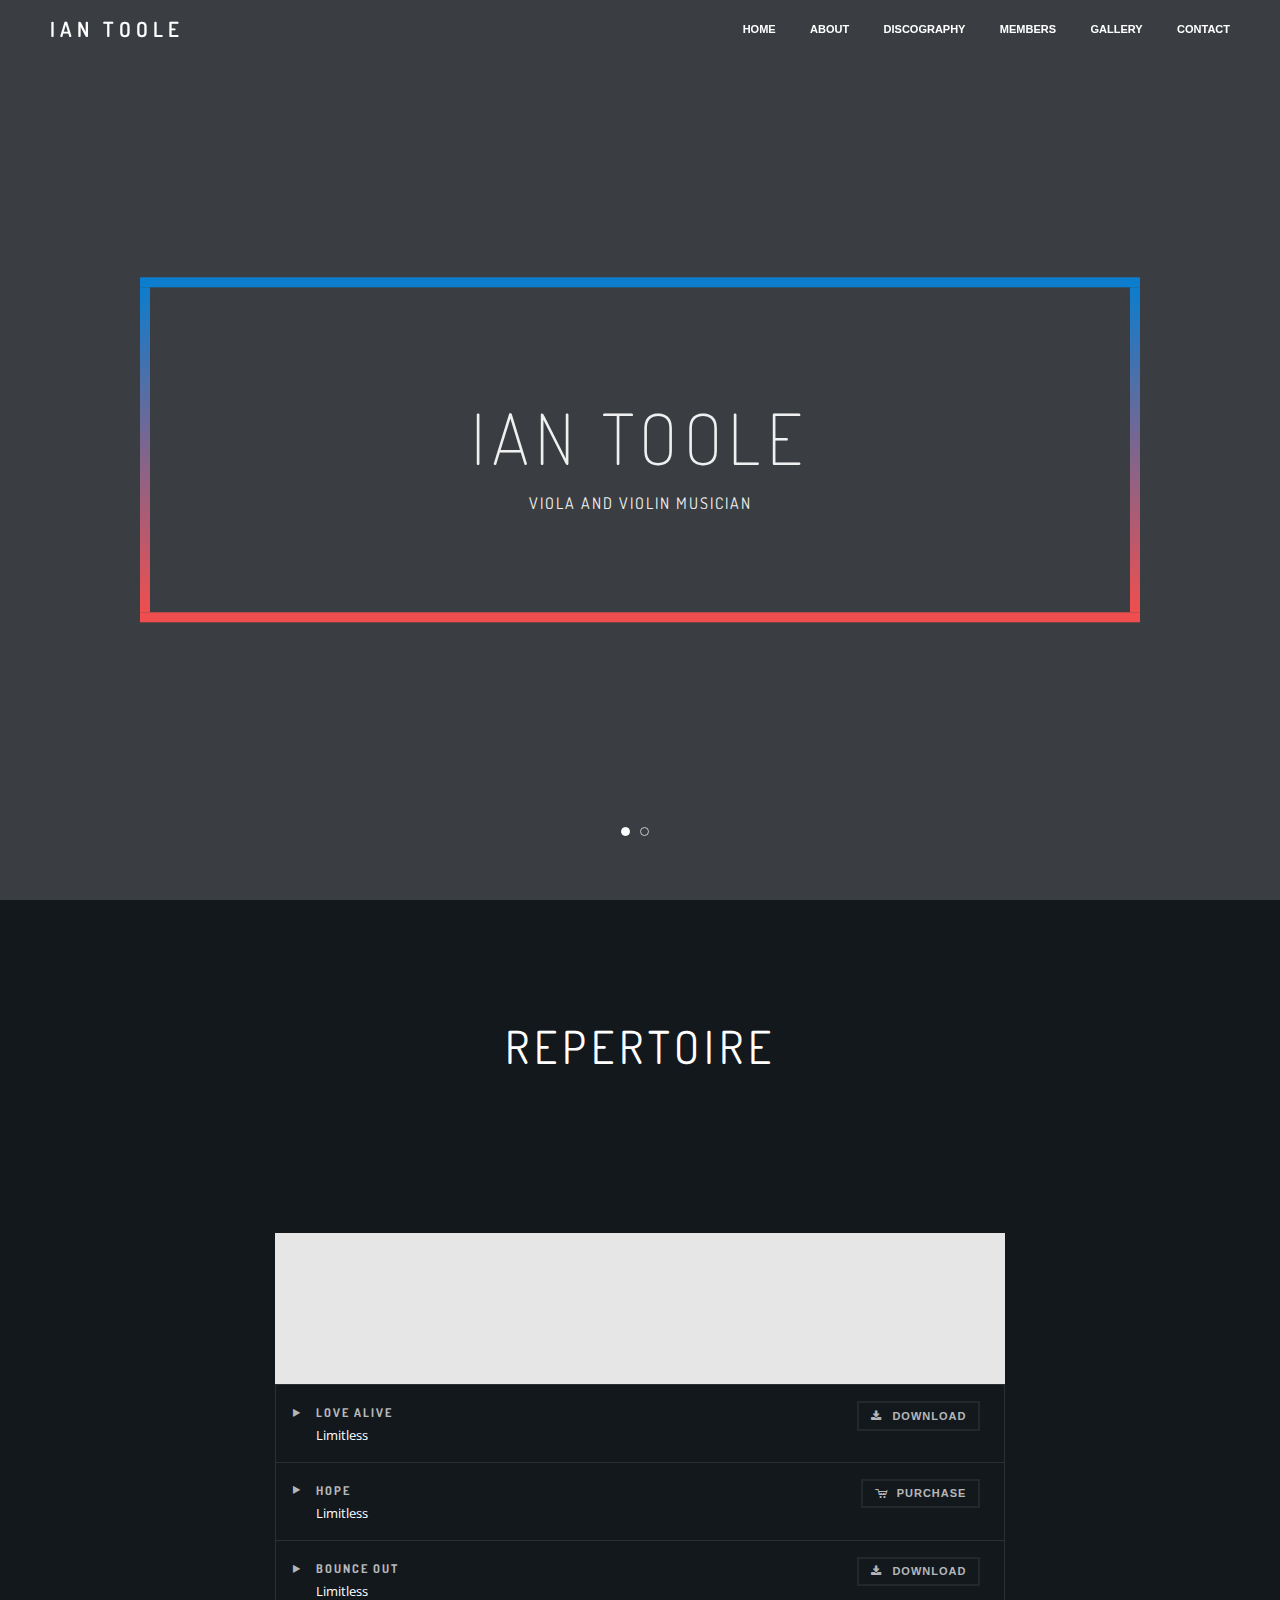
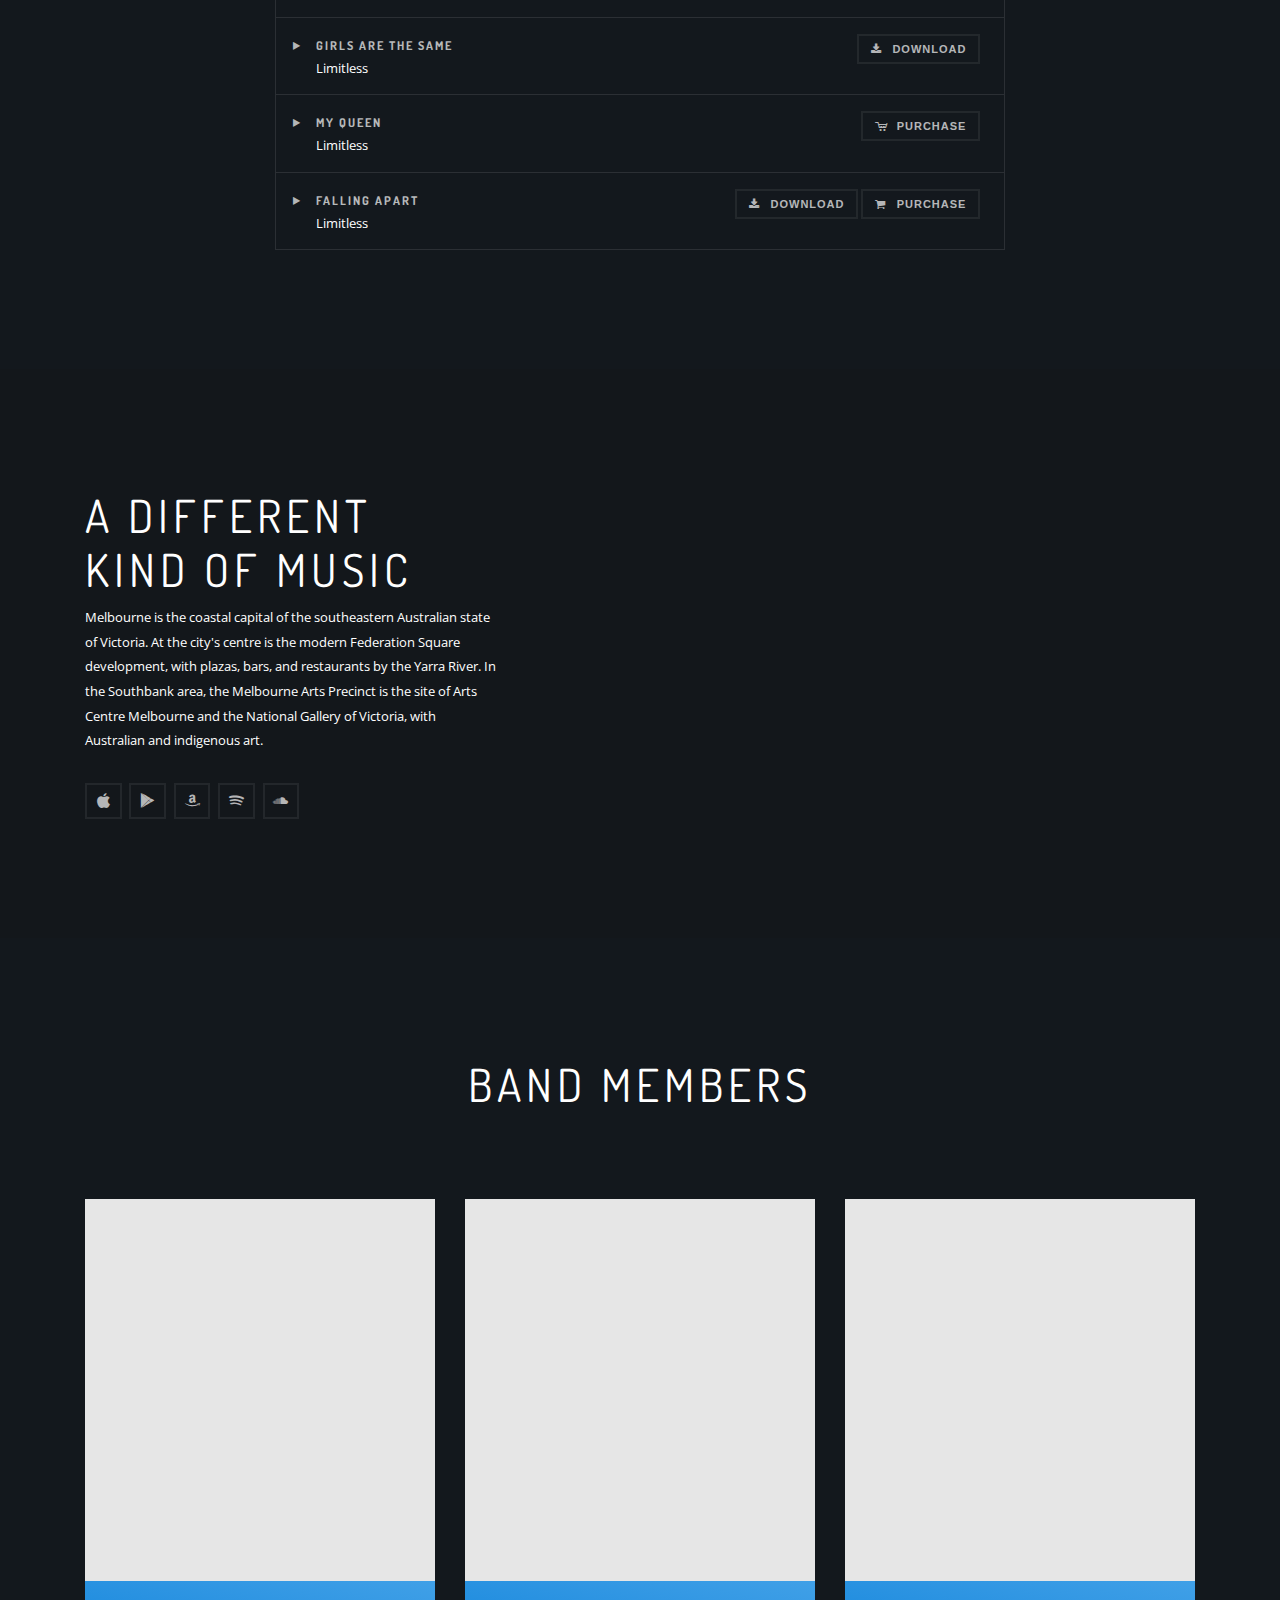
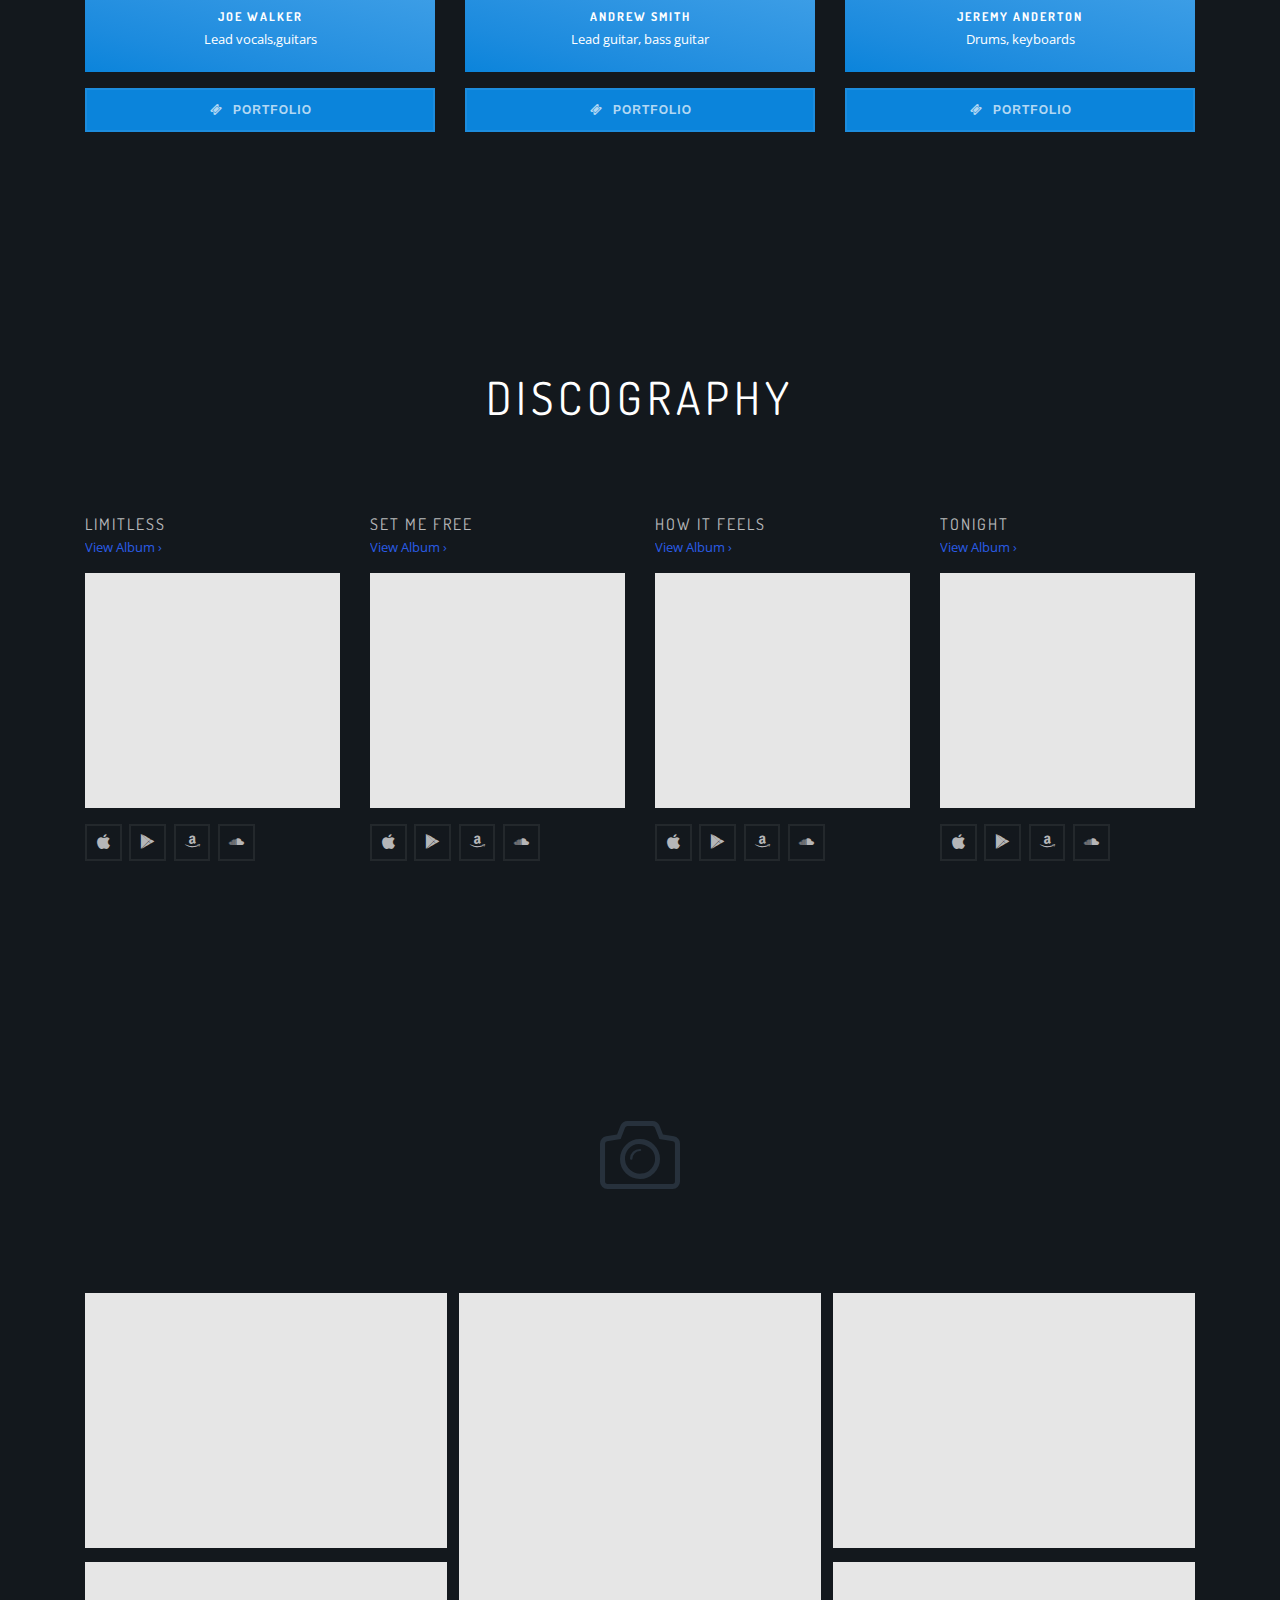
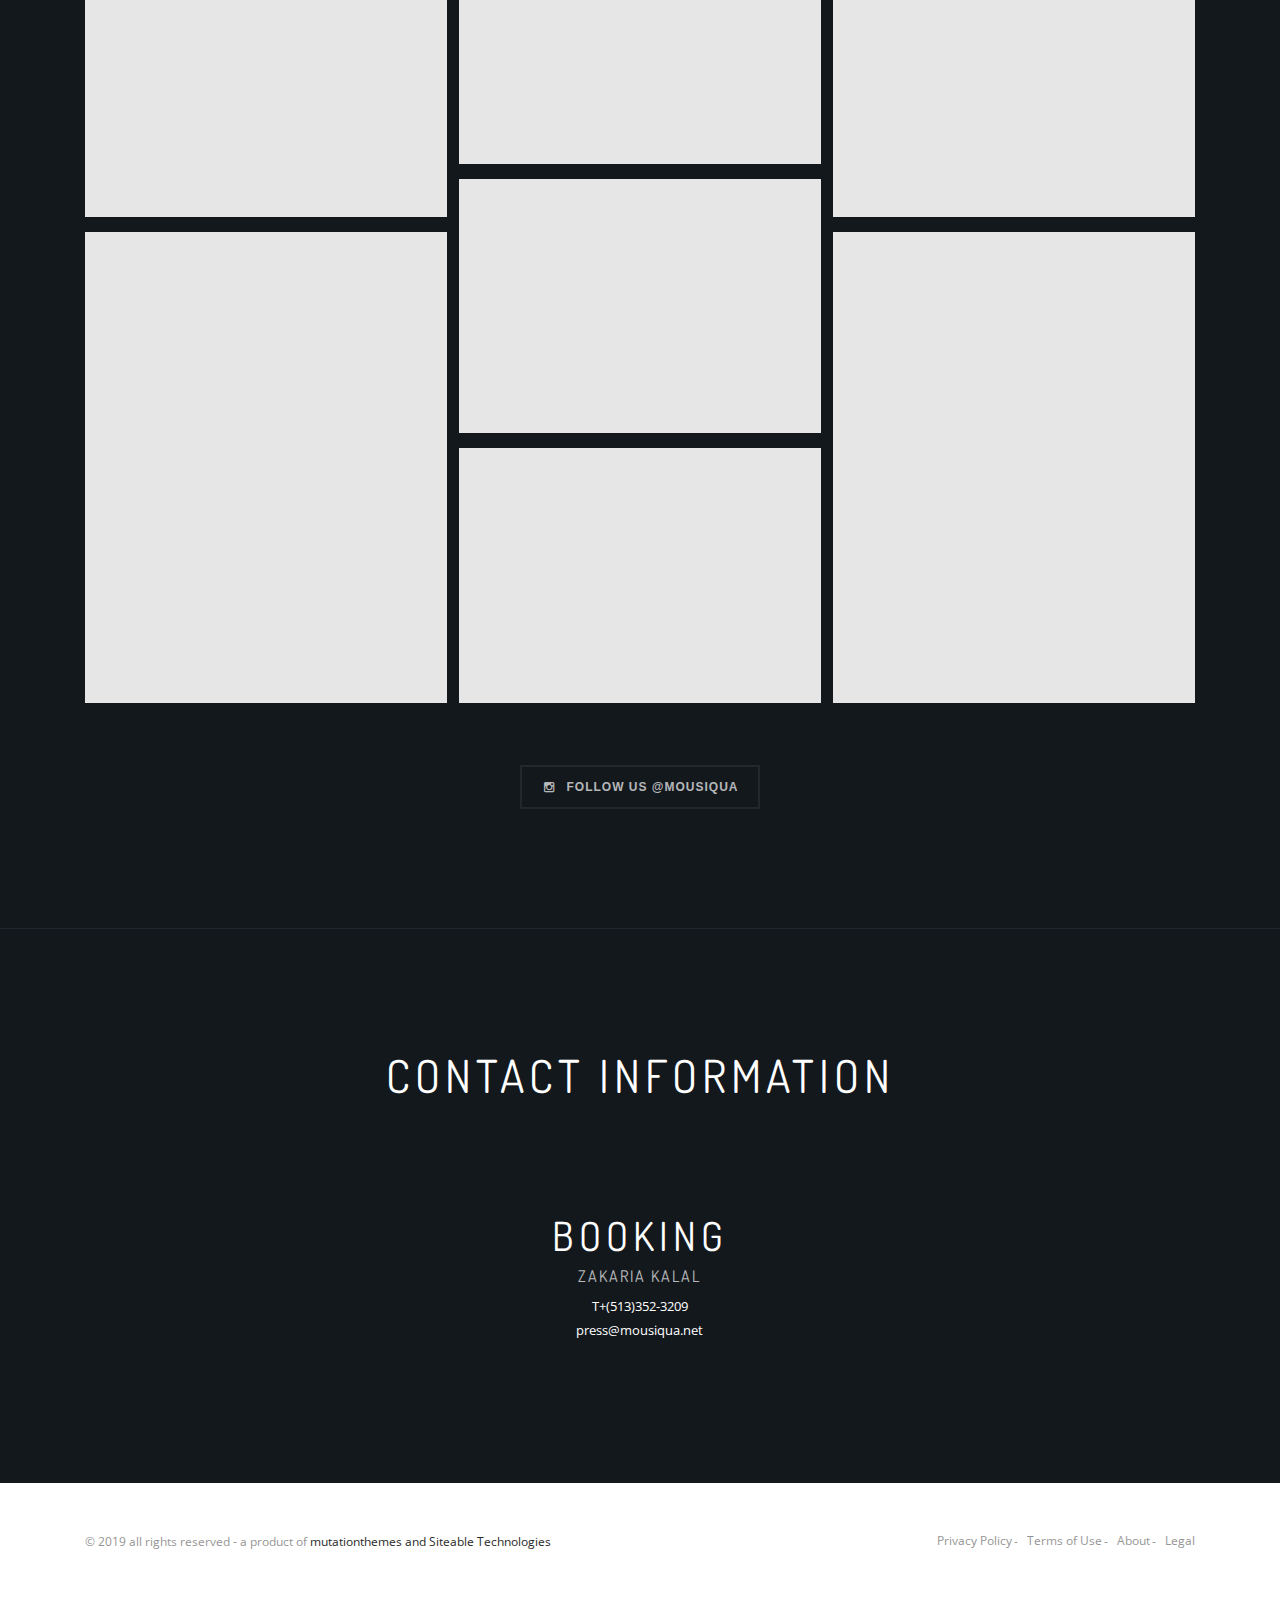
==== commit 58068dd3: "changes 11/22/19" ====
--- a/index.html
+++ b/index.html
@@ -133,7 +133,7 @@
                         <li><a class="scroll list-inline-item" href="#wrapper">Home</a></li>
                         <li><a class="scroll list-inline-item" href="#about">about</a></li>
                         <li><a class="scroll list-inline-item" href="#discography">discography</a></li>
-                        <li><a class="scroll list-inline-item" href="#band">Band</a></li>
+                        <li><a class="scroll list-inline-item" href="#band">Members</a></li>
                         <!-- <li class="dropdown"><a class="scroll list-inline-item" href="#tour">Tours</a> -->
 
 
@@ -141,11 +141,7 @@
 
 
                         <li><a class="scroll list-inline-item" href="#gallery">Gallery</a></li>
-      <li><a class="scroll list-inline-item " href="#news">News</a>
-
-                          
-
-                        </li>
+      <!-- <li><a class="scroll list-inline-item " href="#news">News</a></li> -->
                         <li><a class="scroll list-inline-item" href="#contact">Contact</a></li>
                         
                         <!-- <li class="block-helper">
@@ -843,20 +839,12 @@
                   <div class="col-12 col-lg-10">
                      <ul class="feature-list feature-list-sm text-center row">
                         <li class="col-md-6  col-lg-4">
-                           <div class="card text-center" >
-                              <div class="card-body">
-                                 <h2 class="uppercase ">Booking</h2>
-                                 <p class="mb-0"><em class="uppercase h5 opc-70">Benaissa Ghrib</em>
-                                    T+(513)352-3209<br>
-                                    booking@mousiqua.net
-                                 </p>
-                              </div>
-                           </div>
+                           
                         </li>
                         <li class="col-md-6  col-lg-4">
                            <div class="card text-center">
                               <div class="card-body">
-                                 <h2 class="uppercase">Press</h2>
+                                 <h2 class="uppercase">Booking</h2>
                                  <p class="mb-0"><em class="uppercase h5 opc-70">Zakaria Kalal</em>
                                     T+(513)352-3209<br>
                                     press@mousiqua.net
@@ -865,15 +853,7 @@
                            </div>
                         </li>
                         <li class="col-md-6  col-lg-4">
-                           <div class="card text-center">
-                              <div class="card-body">
-                                 <h2 class="uppercase ">info</h2>
-                                 <p class=" mb-0"><em class="uppercase h5 opc-70">Youssef Ait</em>
-                                    T+(513)352-3209<br>
-                                    info@mousiqua.net
-                                 </p>
-                              </div>
-                           </div>
+                          
                         </li>
                      </ul>
                   </div>
@@ -911,7 +891,7 @@
             <div class="container">
                <div class="row justify-content-between align-items-center">
                   <div class="col-md-6">
-                     <small class="small"><span>&copy; 2019 all rights reserved - a product of</span> mutationthemes.</small>
+                     <small class="small"><span>&copy; 2019 all rights reserved - a product of</span> mutationthemes and Siteable Technologies</small>
                   </div>
                   <div class="col-md-6 text-md-right">
                      <ul class="list-inline small">
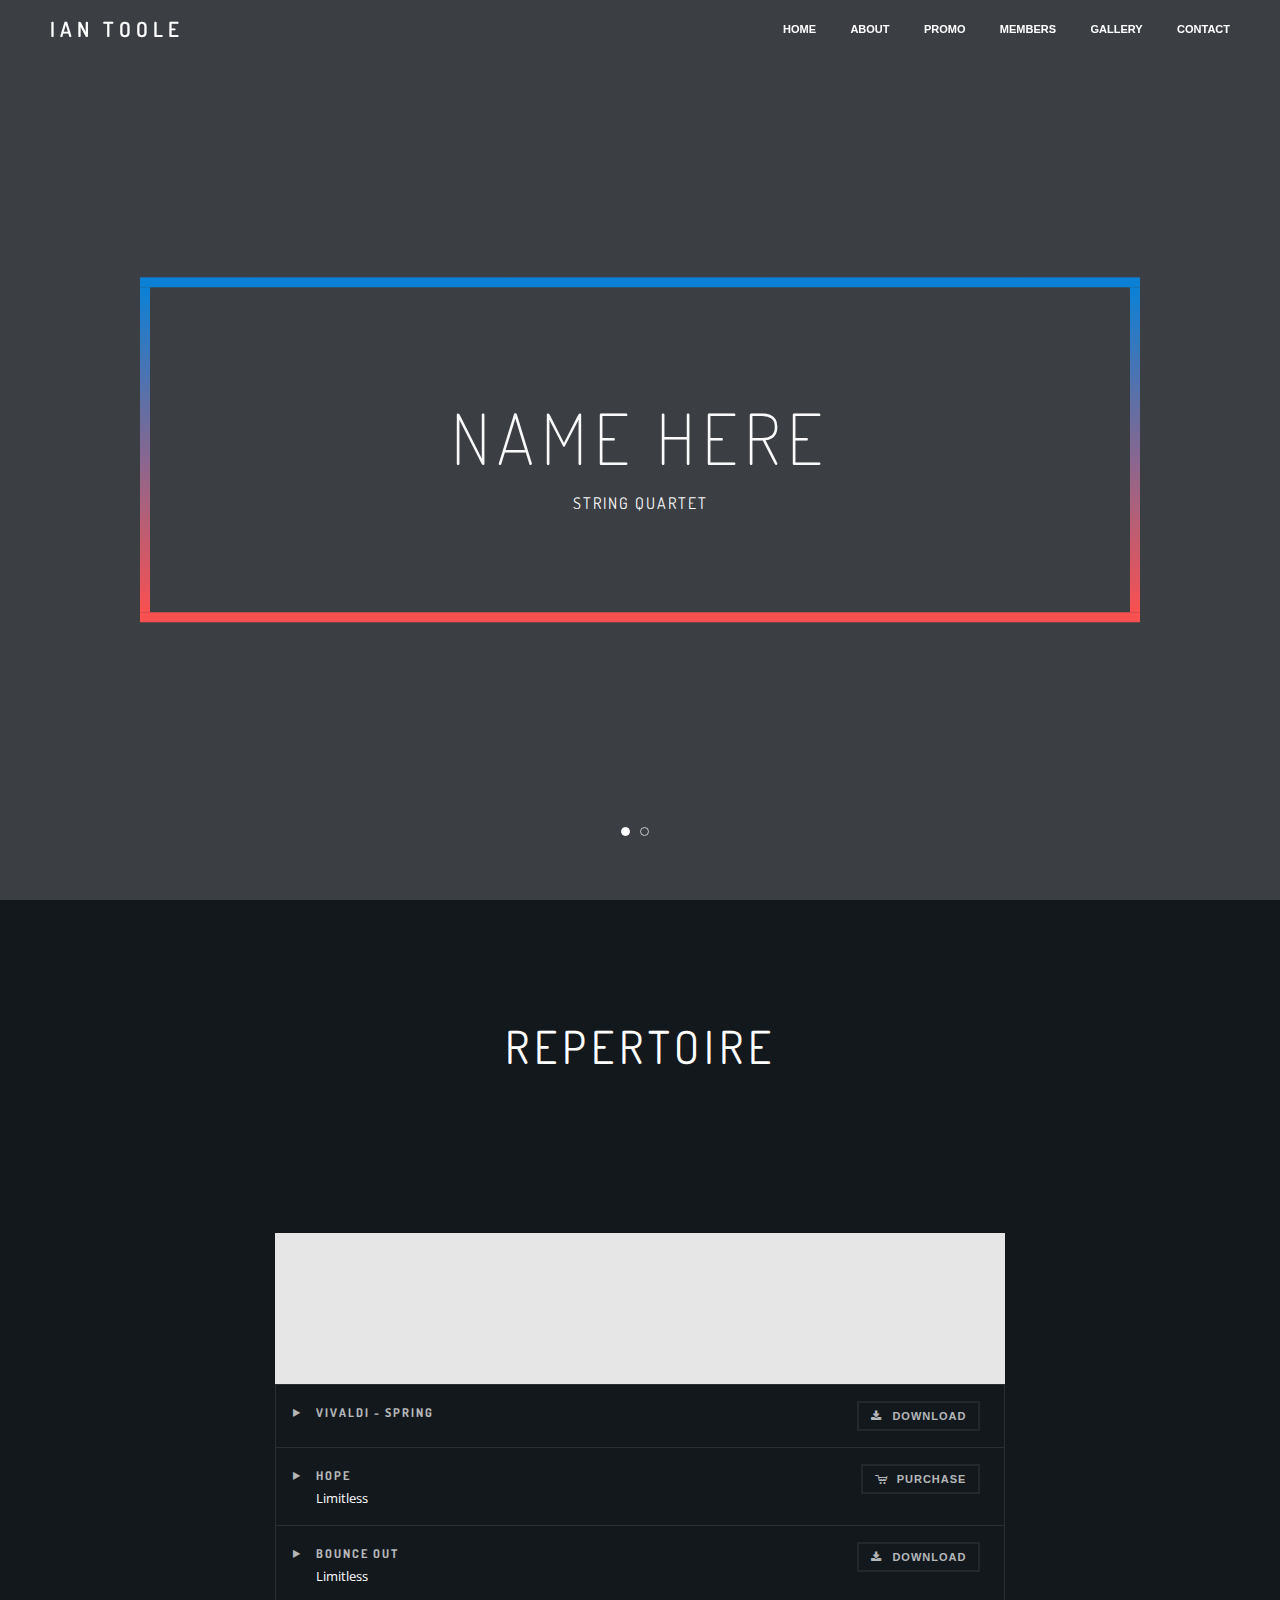
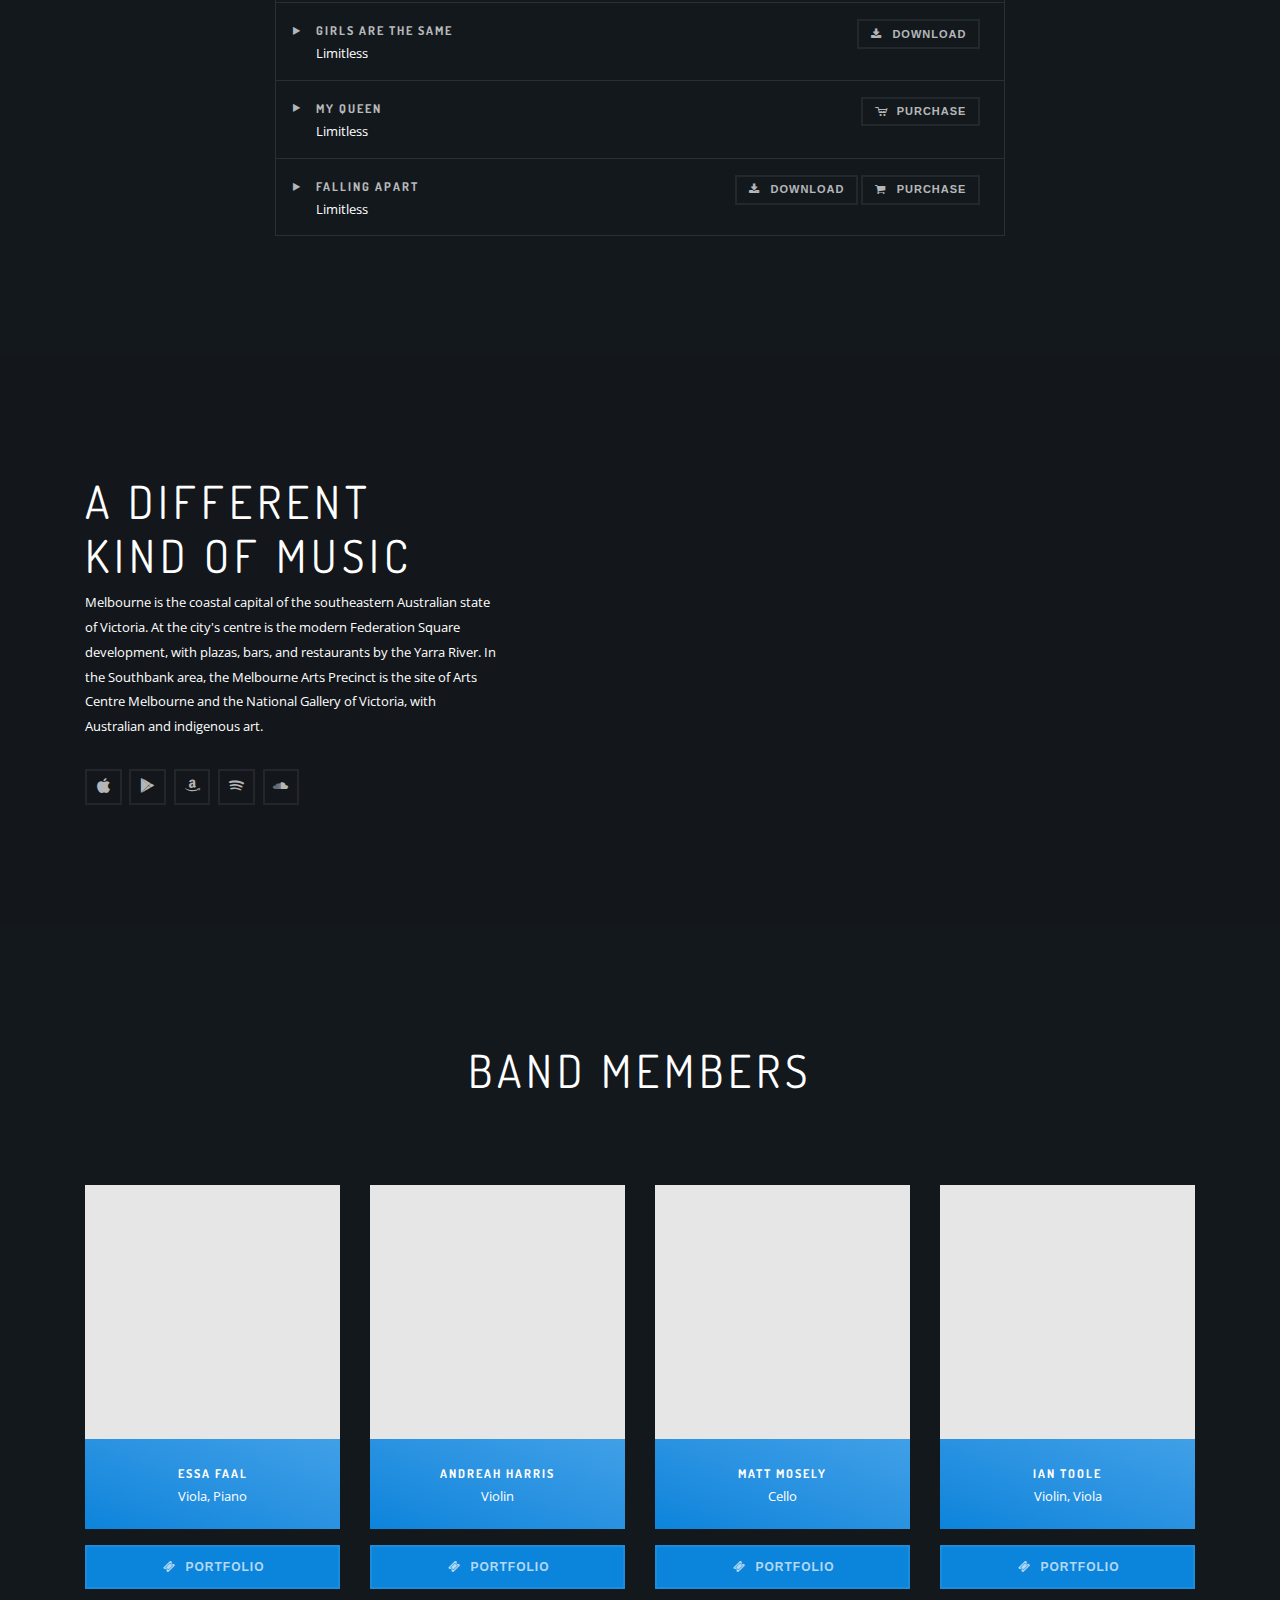
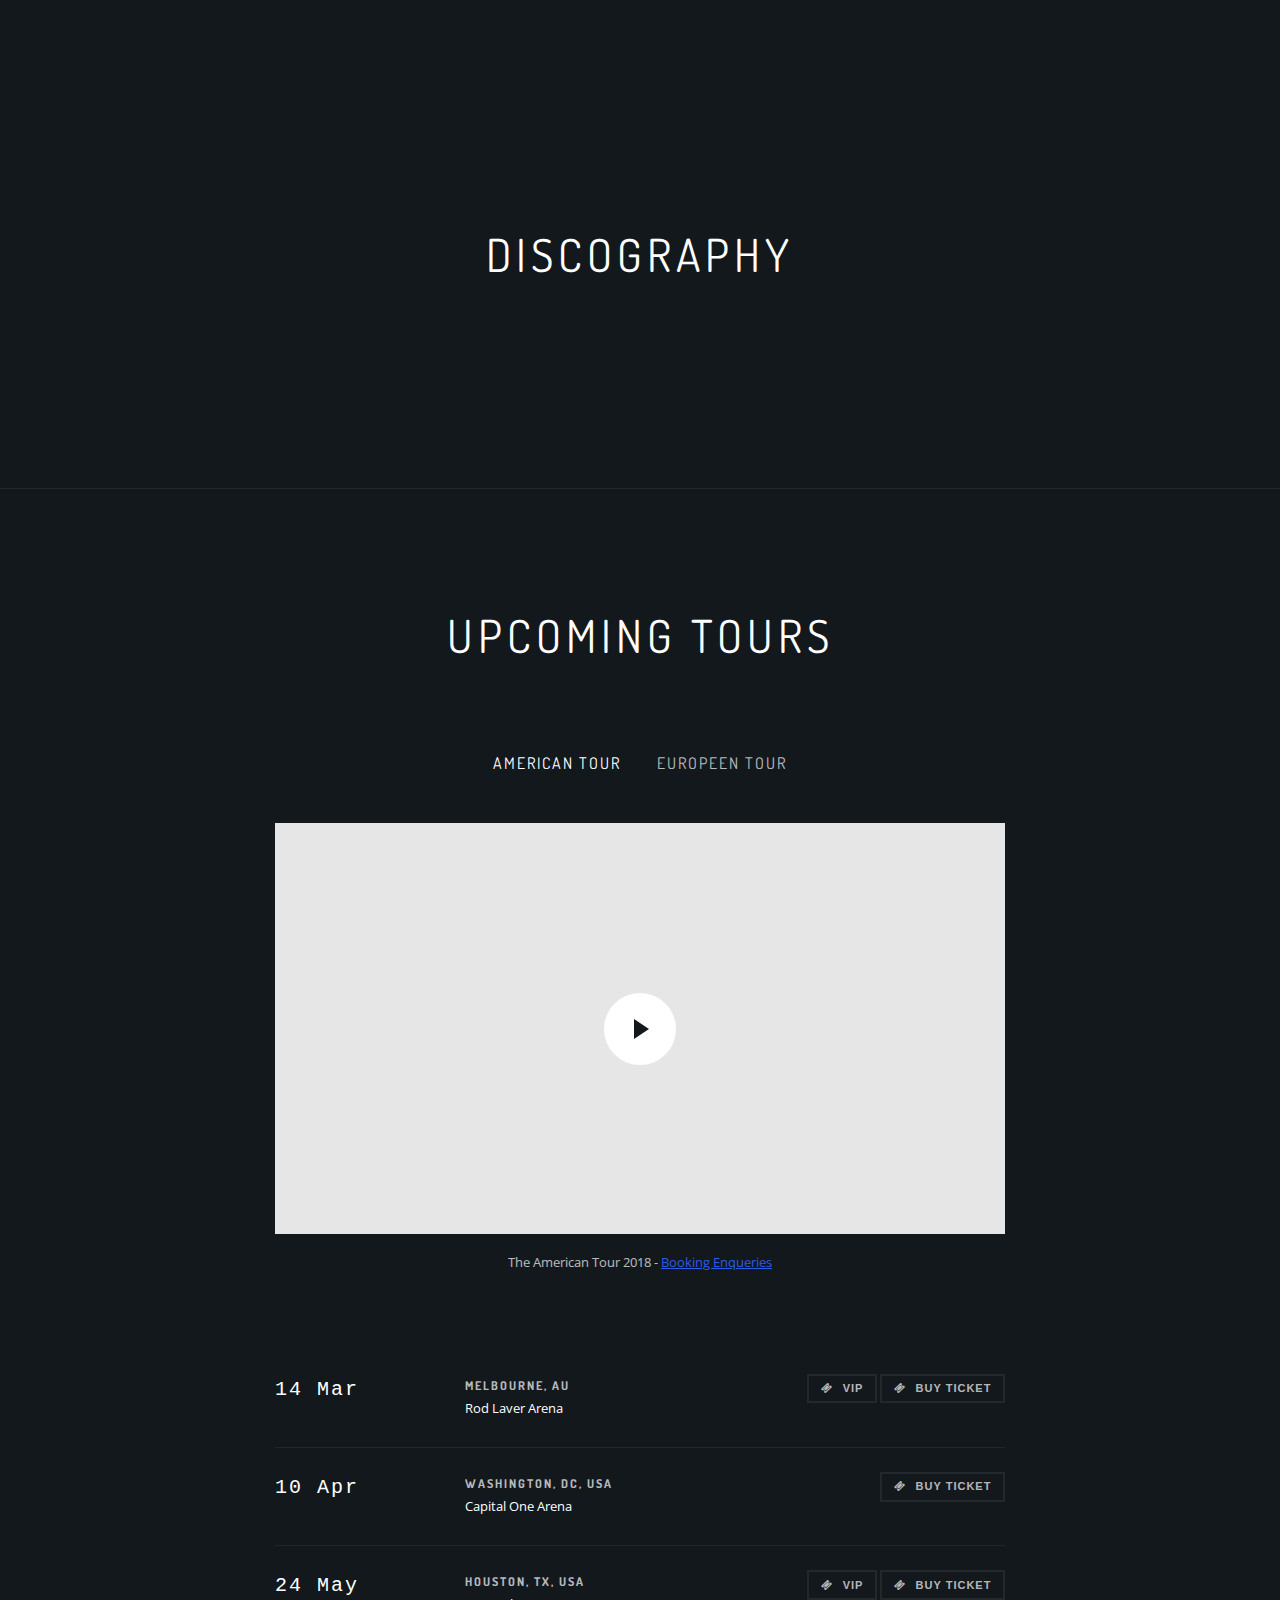
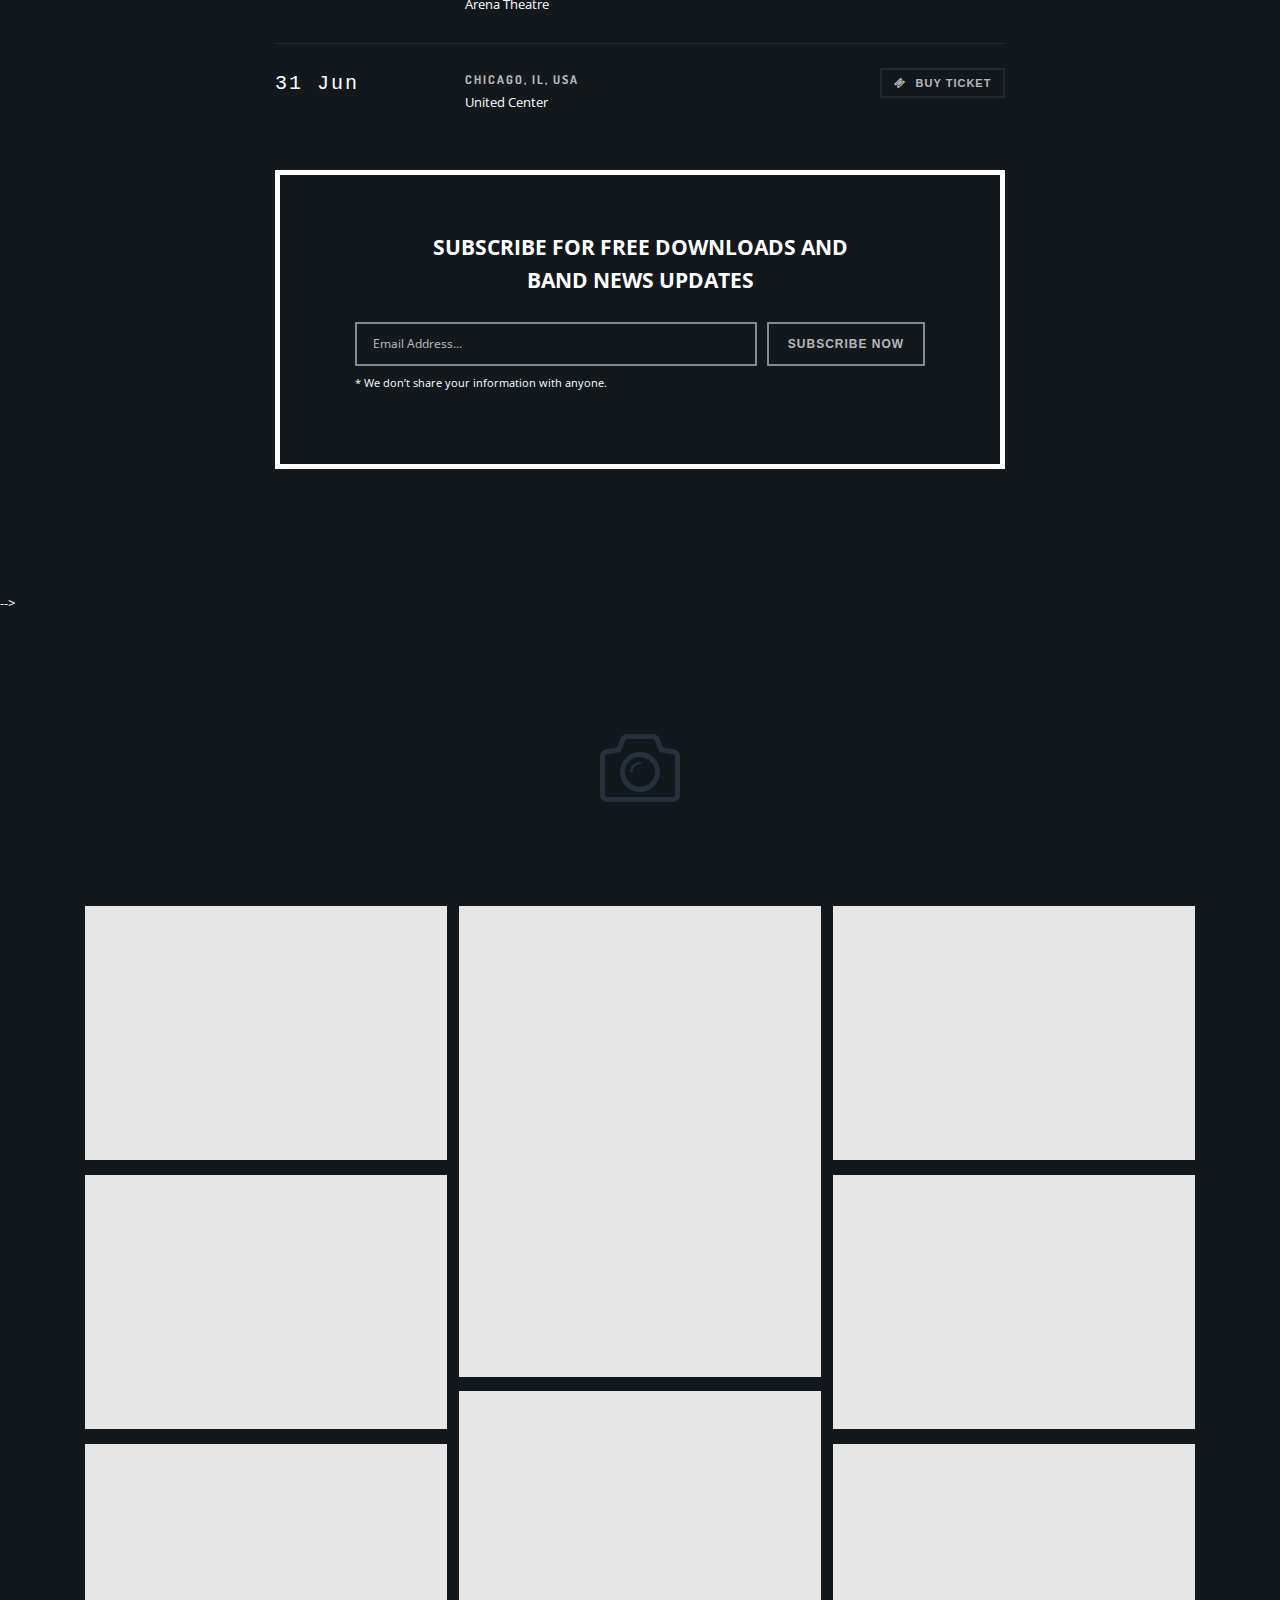
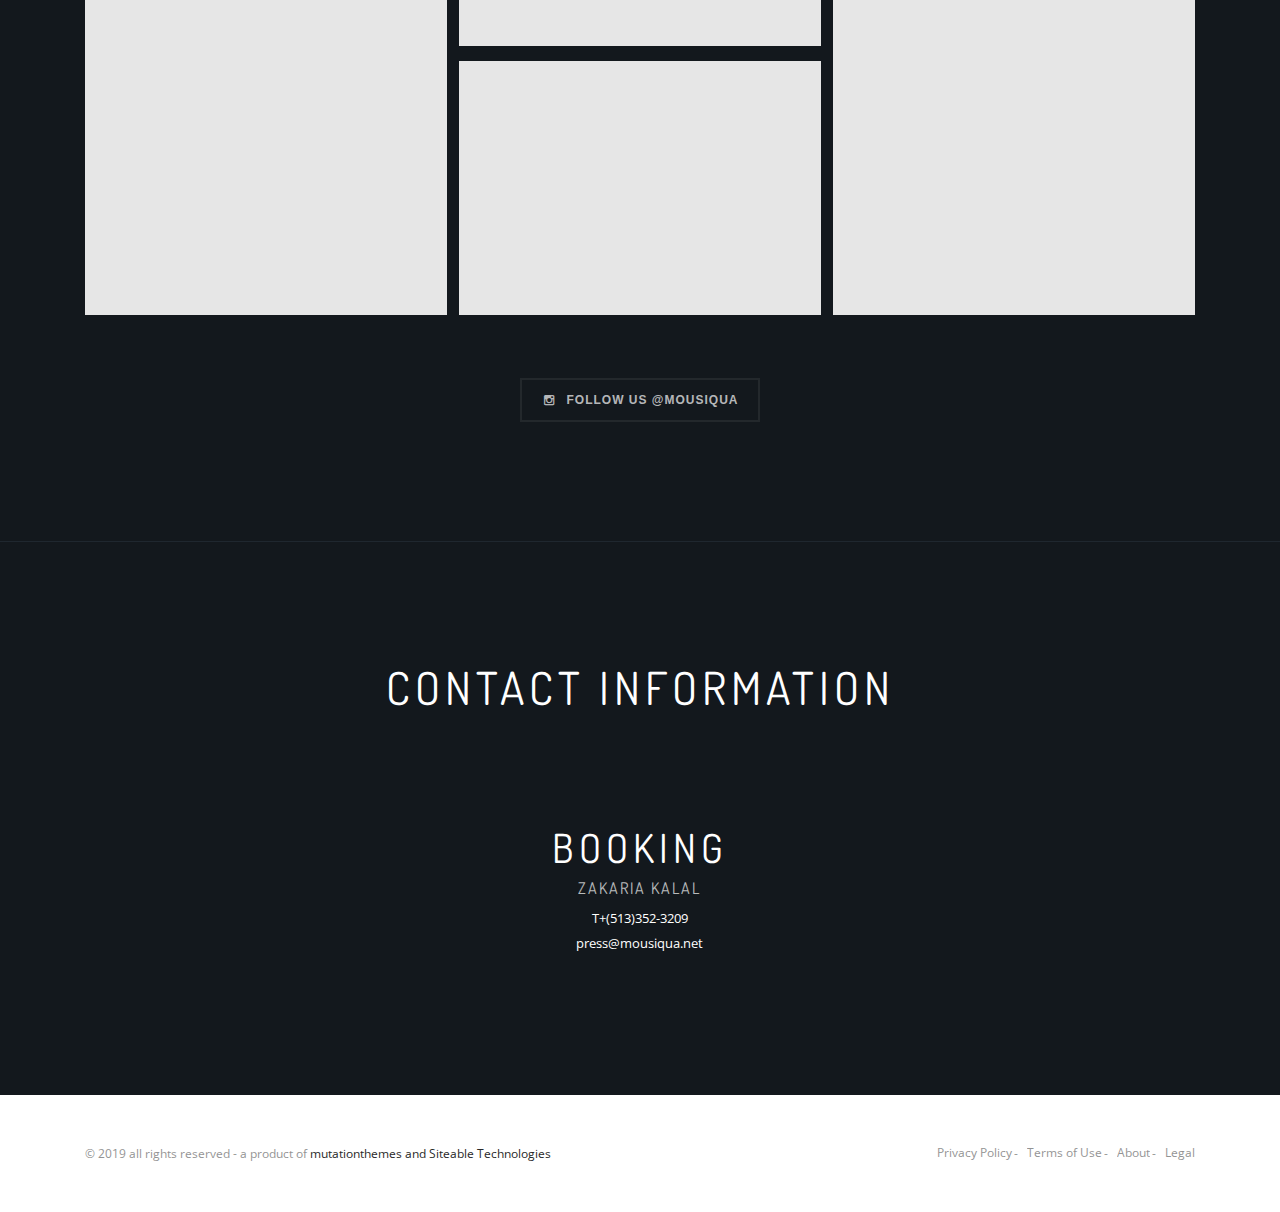
==== commit 396e4811: "Edited Music and added Content" ====
--- a/index.html
+++ b/index.html
@@ -79,8 +79,8 @@
                               <!--Inner hero-->
                               <div class="inner-hero">
                                  <div class="back-rect"></div>
-                                 <h1 class="large text-white uppercase mb-0">Ian Toole</h1>
-                                 <h5 class="mb-0 text-white uppercase">Viola and Violin Musician</h5>
+                                 <h1 class="large text-white uppercase mb-0">Name Here</h1>
+                                 <h5 class="mb-0 text-white uppercase">String Quartet</h5>
                                  <div class="front-rect"></div>
                               </div>
                            </div>
@@ -132,7 +132,7 @@
                      <ul class="main-menu list-inline">
                         <li><a class="scroll list-inline-item" href="#wrapper">Home</a></li>
                         <li><a class="scroll list-inline-item" href="#about">about</a></li>
-                        <li><a class="scroll list-inline-item" href="#discography">discography</a></li>
+                        <li><a class="scroll list-inline-item" href="#discography">Promo</a></li>
                         <li><a class="scroll list-inline-item" href="#band">Members</a></li>
                         <!-- <li class="dropdown"><a class="scroll list-inline-item" href="#tour">Tours</a> -->
 
@@ -211,17 +211,17 @@
                         </div>
                         <ol class="playlist">
                            <li>
-                              <div class="as-link" data-src="mp3/01.mp3">
+                              <div class="as-link" data-src="mp3/spring.mp3">
                                  <!--Row-->
                                  <div class="row">
                                     <div class="col-lg-6 col-md-6 ">
                                        <div class="block-track">
-                                          <h6 class="mb-0 opc-70 uppercase">Love alive</h6>
-                                          <span>Limitless </span>
+                                          <h6 class="mb-0 opc-70 uppercase">Vivaldi - Spring</h6>
+                                          <span></span>
                                        </div>
                                     </div>
                                     <div class="col-lg-6 col-md-6 text-md-right">
-                                       <a href="#" class="btn-s uppercase btn btn-primary with-ico" ><i class="icon-download"></i>Download</a>
+                                       <a href="mp3/spring.mp3" download class="btn-s uppercase btn btn-primary with-ico" ><i class="icon-download"></i>Download</a>
                                     </div>
                                  </div>
                               </div>
@@ -400,34 +400,45 @@
             <div class="container">
                <!--Row-->
                <div class="row">
-                  <div class="col-md-4 col-lg-4">
+                  <div class="col-md-4 col-lg-3">
                      <div class="block-member">
                         <img src="img/5.jpg" alt="">
                         <div class="member-info">
-                           <h6 class="uppercase mb-0 ">Joe Walker</h6>
-                           <span class=" mt-0"> Lead vocals,guitars</span>
+                           <h6 class="uppercase mb-0 ">Essa Faal</h6>
+                           <span class=" mt-0"> Viola, Piano</span>
                         </div>
                      </div>
                      <a class="bg-medium-blue btn btn-primary uppercase with-ico border-2 portfolio-btn" href="#"><i class="icon-ticket"></i>Portfolio</a>
 
                   </div>
-                  <div class="col-md-4 col-lg-4">
+                  <div class="col-md-4 col-lg-3">
                      <div class="block-member">
                         <img src="img/6.jpg" alt="">
                         <div class="member-info">
-                           <h6 class="uppercase mb-0 ">Andrew Smith</h6>
-                           <span class=" mt-0"> Lead guitar, bass guitar</span>
+                           <h6 class="uppercase mb-0 ">Andreah Harris</h6>
+                           <span class=" mt-0"> Violin</span>
                            
                         </div>
                      </div>
                      <a class="bg-medium-blue btn btn-primary uppercase with-ico border-2 portfolio-btn" href="#"><i class="icon-ticket"></i>Portfolio</a>
                   </div>
-                  <div class="col-md-4 col-lg-4">
+                  <div class="col-md-4 col-lg-3">
                      <div class="block-member">
                         <img src="img/7.jpg" alt="">
                         <div class="member-info">
-                           <h6 class="uppercase mb-0 ">Jeremy Anderton</h6>
-                           <span class=" mt-0">Drums, keyboards</span>
+                           <h6 class="uppercase mb-0 ">Matt Mosely</h6>
+                           <span class=" mt-0">Cello</span>
+                        </div>
+                     </div>
+                     <a class="bg-medium-blue btn btn-primary uppercase with-ico border-2 portfolio-btn" href="#"><i class="icon-ticket"></i>Portfolio</a>
+
+                  </div>
+                  <div class="col-md-4 col-lg-3">
+                     <div class="block-member">
+                        <img src="img/7.jpg" alt="">
+                        <div class="member-info">
+                           <h6 class="uppercase mb-0 ">Ian Toole</h6>
+                           <span class=" mt-0">Violin, Viola</span>
                         </div>
                      </div>
                      <a class="bg-medium-blue btn btn-primary uppercase with-ico border-2 portfolio-btn" href="#"><i class="icon-ticket"></i>Portfolio</a>
@@ -459,68 +470,7 @@
             <!--Container-->
             <div class="container">
                <!--Row-->
-               <div class="row">
-                  <div class="col-12 col-md-6 col-lg-3">
-                     <div class="block-album block-content">
-                        <h5 class="mb-0 opc-70 uppercase">Limitless</h5>
-                        <a class="link" href="album-single.html">View Album ›</a>
-                        <a href="album-single.html">
-                        <img class="animated" src="img/album/1.jpg" alt="">
-                        </a>
-                        <ul class="block-social list-inline mb-md-3">
-                           <li class="list-inline-item mr-0"><a href="#"><i class="socicon-apple"></i></a></li>
-                           <li class="list-inline-item mr-0"><a href="#"><i class="socicon-play"></i></a></li>
-                           <li class="list-inline-item mr-0"><a href="#"><i class="socicon-amazon"></i></a></li>
-                           <li class="list-inline-item mr-0"><a href="#"><i class="socicon-soundcloud"></i></a></li>
-                        </ul>
-                     </div>
-                  </div>
-                  <div class="col-12 col-md-6 col-lg-3">
-                     <div class="block-album block-content">
-                        <h5 class="mb-0 opc-70 uppercase">Set me free</h5>
-                        <a class="link" href="album-single.html">View Album ›</a>
-                        <a href="album-single.html">
-                        <img class="animated" src="img/album/2.jpg" alt="">
-                        </a>
-                        <ul class="block-social list-inline mb-md-3">
-                           <li class="list-inline-item mr-0"><a href="#"><i class="socicon-apple"></i></a></li>
-                           <li class="list-inline-item mr-0"><a href="#"><i class="socicon-play"></i></a></li>
-                           <li class="list-inline-item mr-0"><a href="#"><i class="socicon-amazon"></i></a></li>
-                           <li class="list-inline-item mr-0"><a href="#"><i class="socicon-soundcloud"></i></a></li>
-                        </ul>
-                     </div>
-                  </div>
-                  <div class="col-12 col-md-6 col-lg-3">
-                     <div class="block-album block-content">
-                        <h5 class="mb-0 opc-70 uppercase">How It Feels</h5>
-                        <a class="link" href="album-single.html">View Album ›</a>
-                        <a href="album-single.html">
-                        <img  class="animated" src="img/album/3.jpg" alt="">
-                        </a>
-                        <ul class="block-social list-inline mb-md-3">
-                           <li class="list-inline-item mr-0"><a href="#"><i class="socicon-apple"></i></a></li>
-                           <li class="list-inline-item mr-0"><a href="#"><i class="socicon-play"></i></a></li>
-                           <li class="list-inline-item mr-0"><a href="#"><i class="socicon-amazon"></i></a></li>
-                           <li class="list-inline-item mr-0"><a href="#"><i class="socicon-soundcloud"></i></a></li>
-                        </ul>
-                     </div>
-                  </div>
-                  <div class="col-12 col-md-6 col-lg-3">
-                     <div class="block-album block-content">
-                        <h5 class="mb-0 uppercase opc-70">Tonight</h5>
-                        <a class="link" href="album-single.html">View Album ›</a>
-                        <a href="album-single.html">
-                        <img class="animated"  src="img/album/4.jpg" alt="">
-                        </a>
-                        <ul class="block-social list-inline mb-md-3">
-                           <li class="list-inline-item mr-0"><a href="#"><i class="socicon-apple"></i></a></li>
-                           <li class="list-inline-item mr-0"><a href="#"><i class="socicon-play"></i></a></li>
-                           <li class="list-inline-item mr-0"><a href="#"><i class="socicon-amazon"></i></a></li>
-                           <li class="list-inline-item mr-0"><a href="#"><i class="socicon-soundcloud"></i></a></li>
-                        </ul>
-                     </div>
-                  </div>
-               </div>
+               
                <!--End row-->
             </div>
             <!--End container-->
@@ -533,7 +483,7 @@
       
          <!--End band members section-->
          <!--Tours section-->
-         <!-- <section id="tour" class="tour  main bg-secondary">
+          <section id="tour" class="tour  main bg-secondary">
 
             <div class="container">
                
@@ -768,7 +718,7 @@
           
             </div>
         
-         </section> -->
+         </section>
          <!--Gallery section-->
          <section id="gallery" class="gallery main">
             <!--Container-->
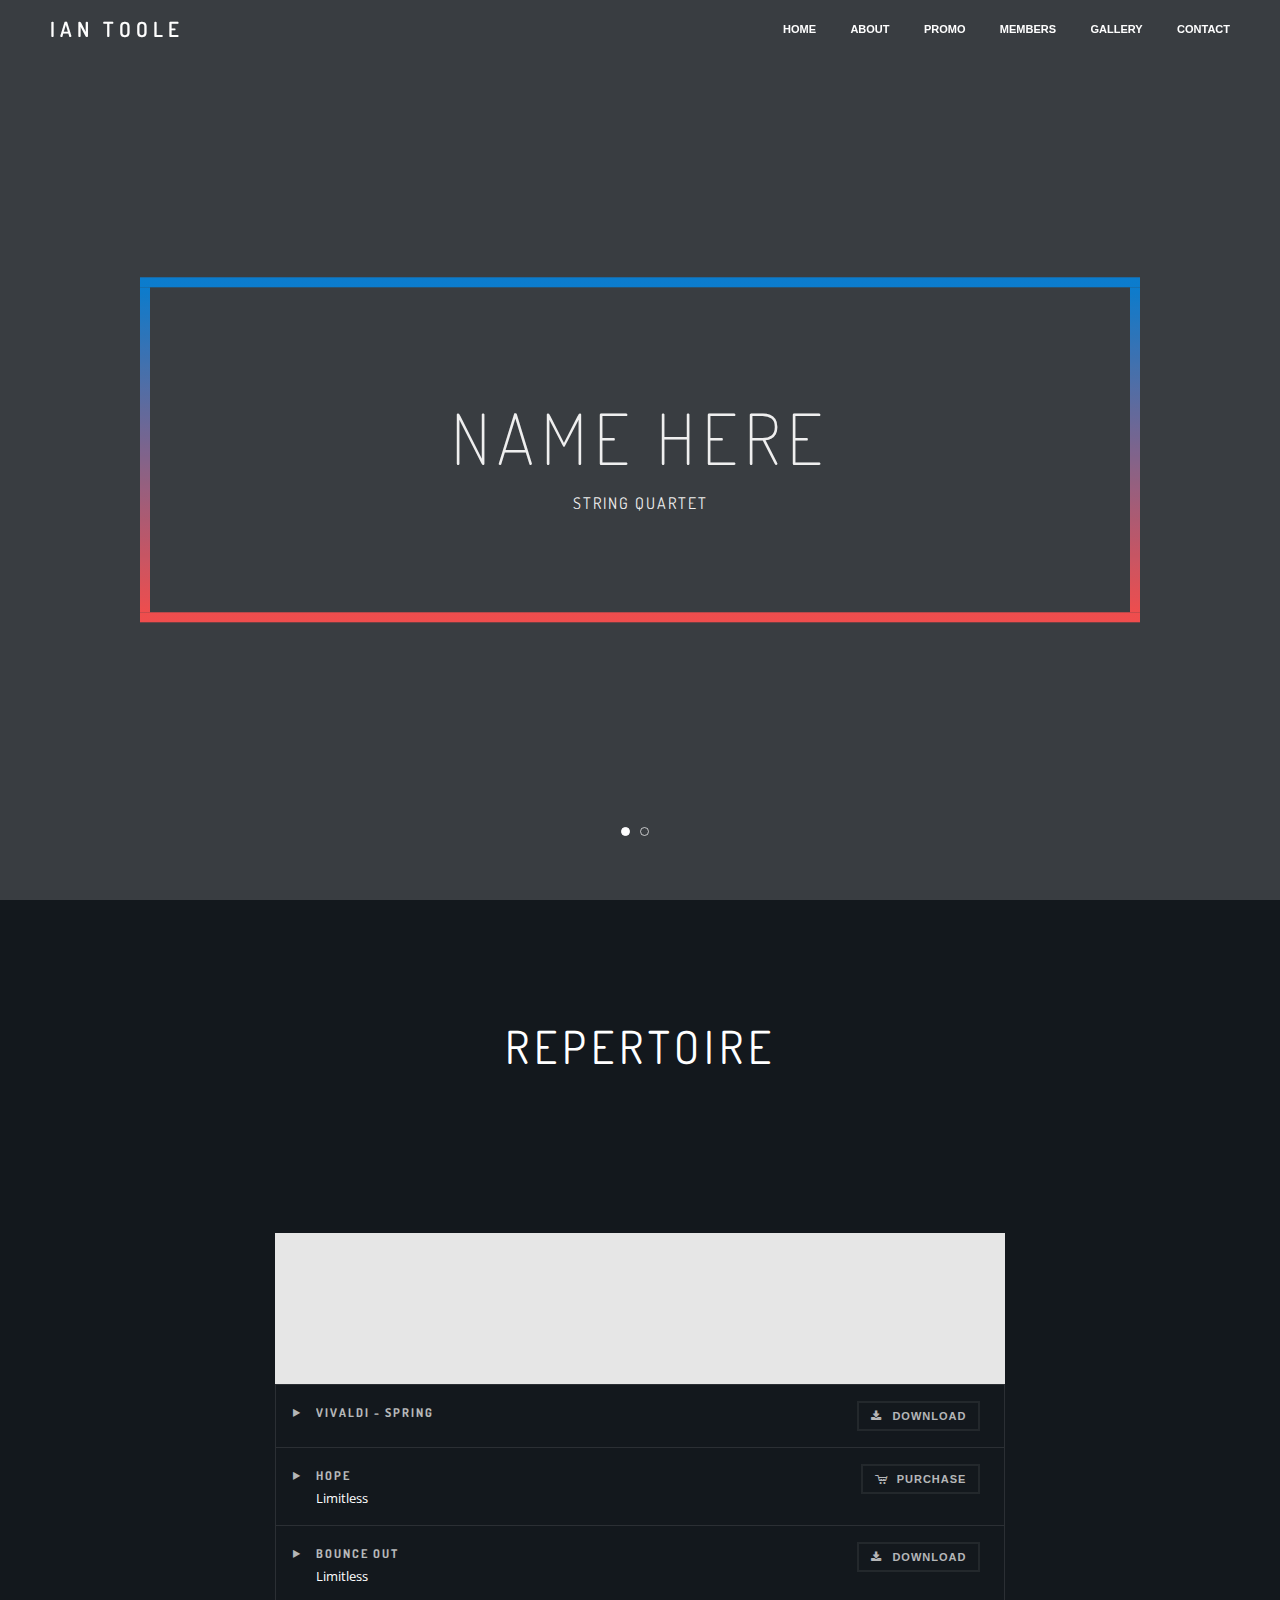
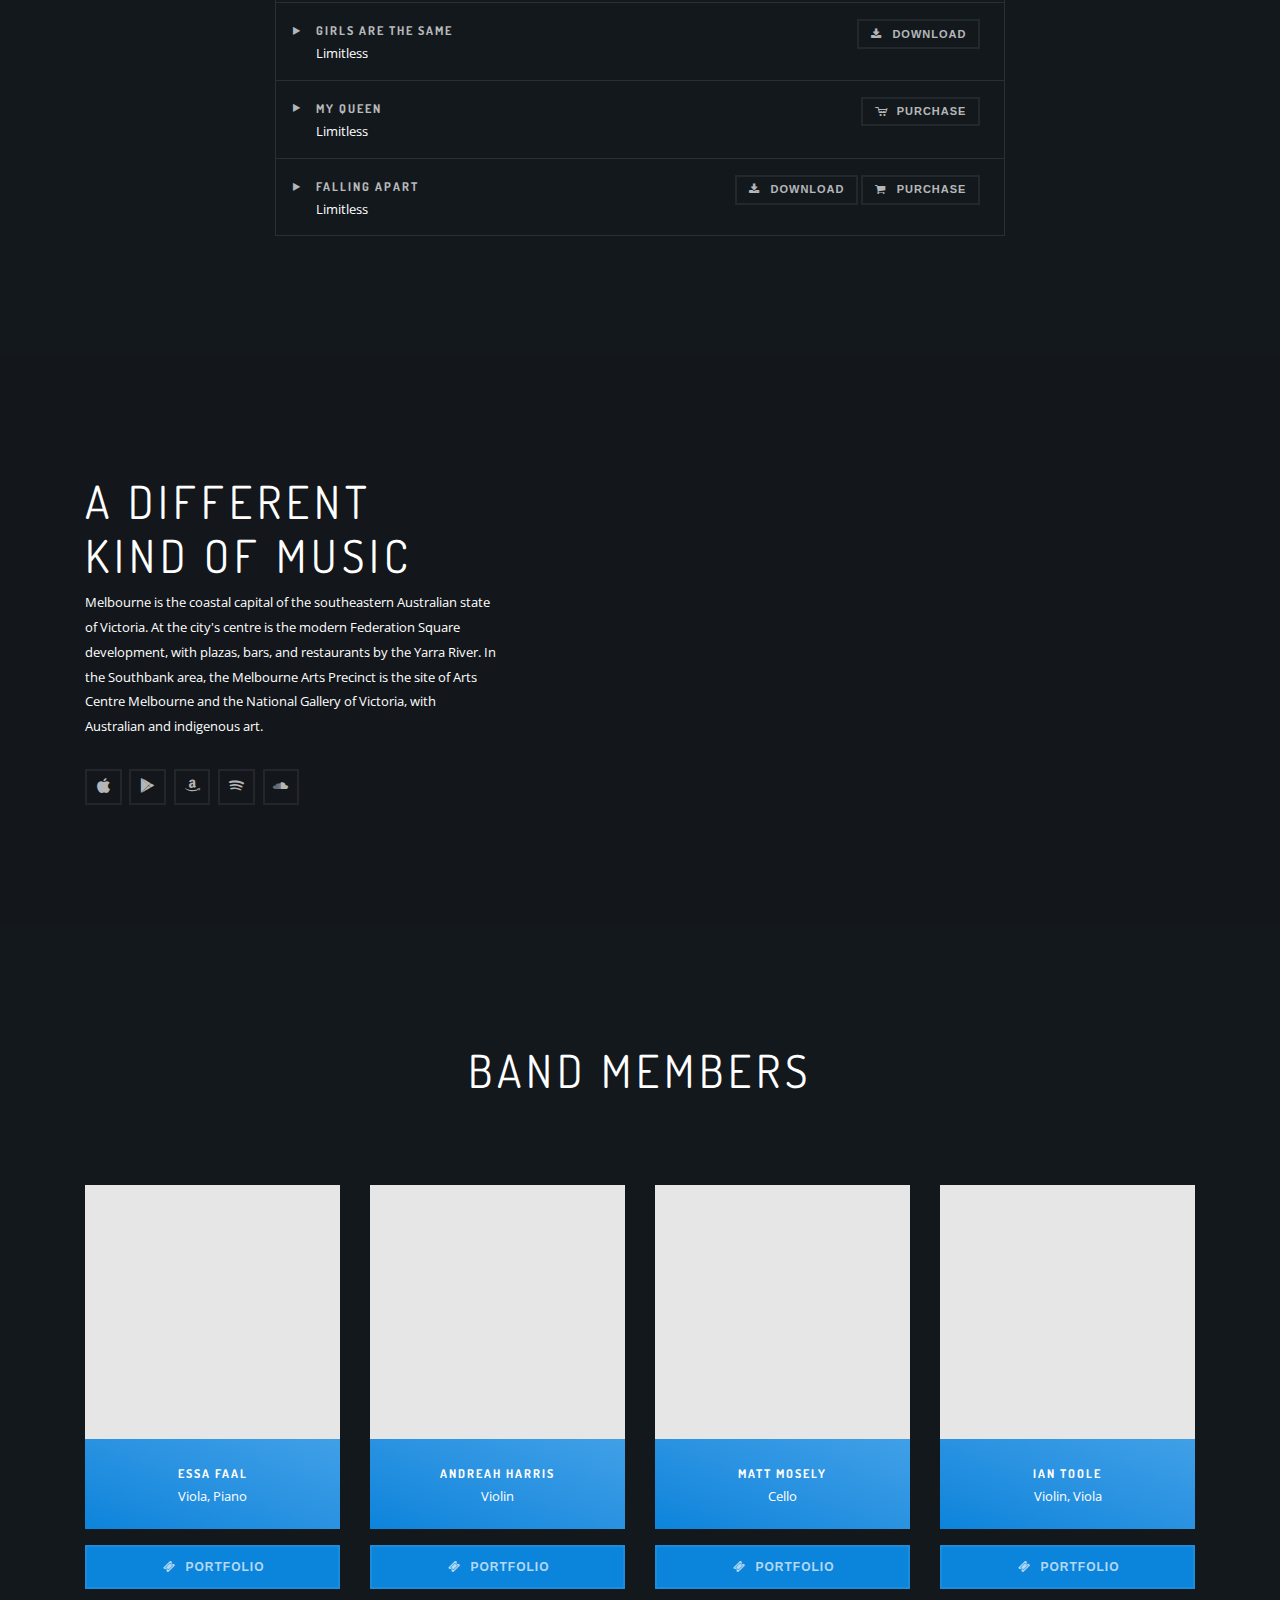
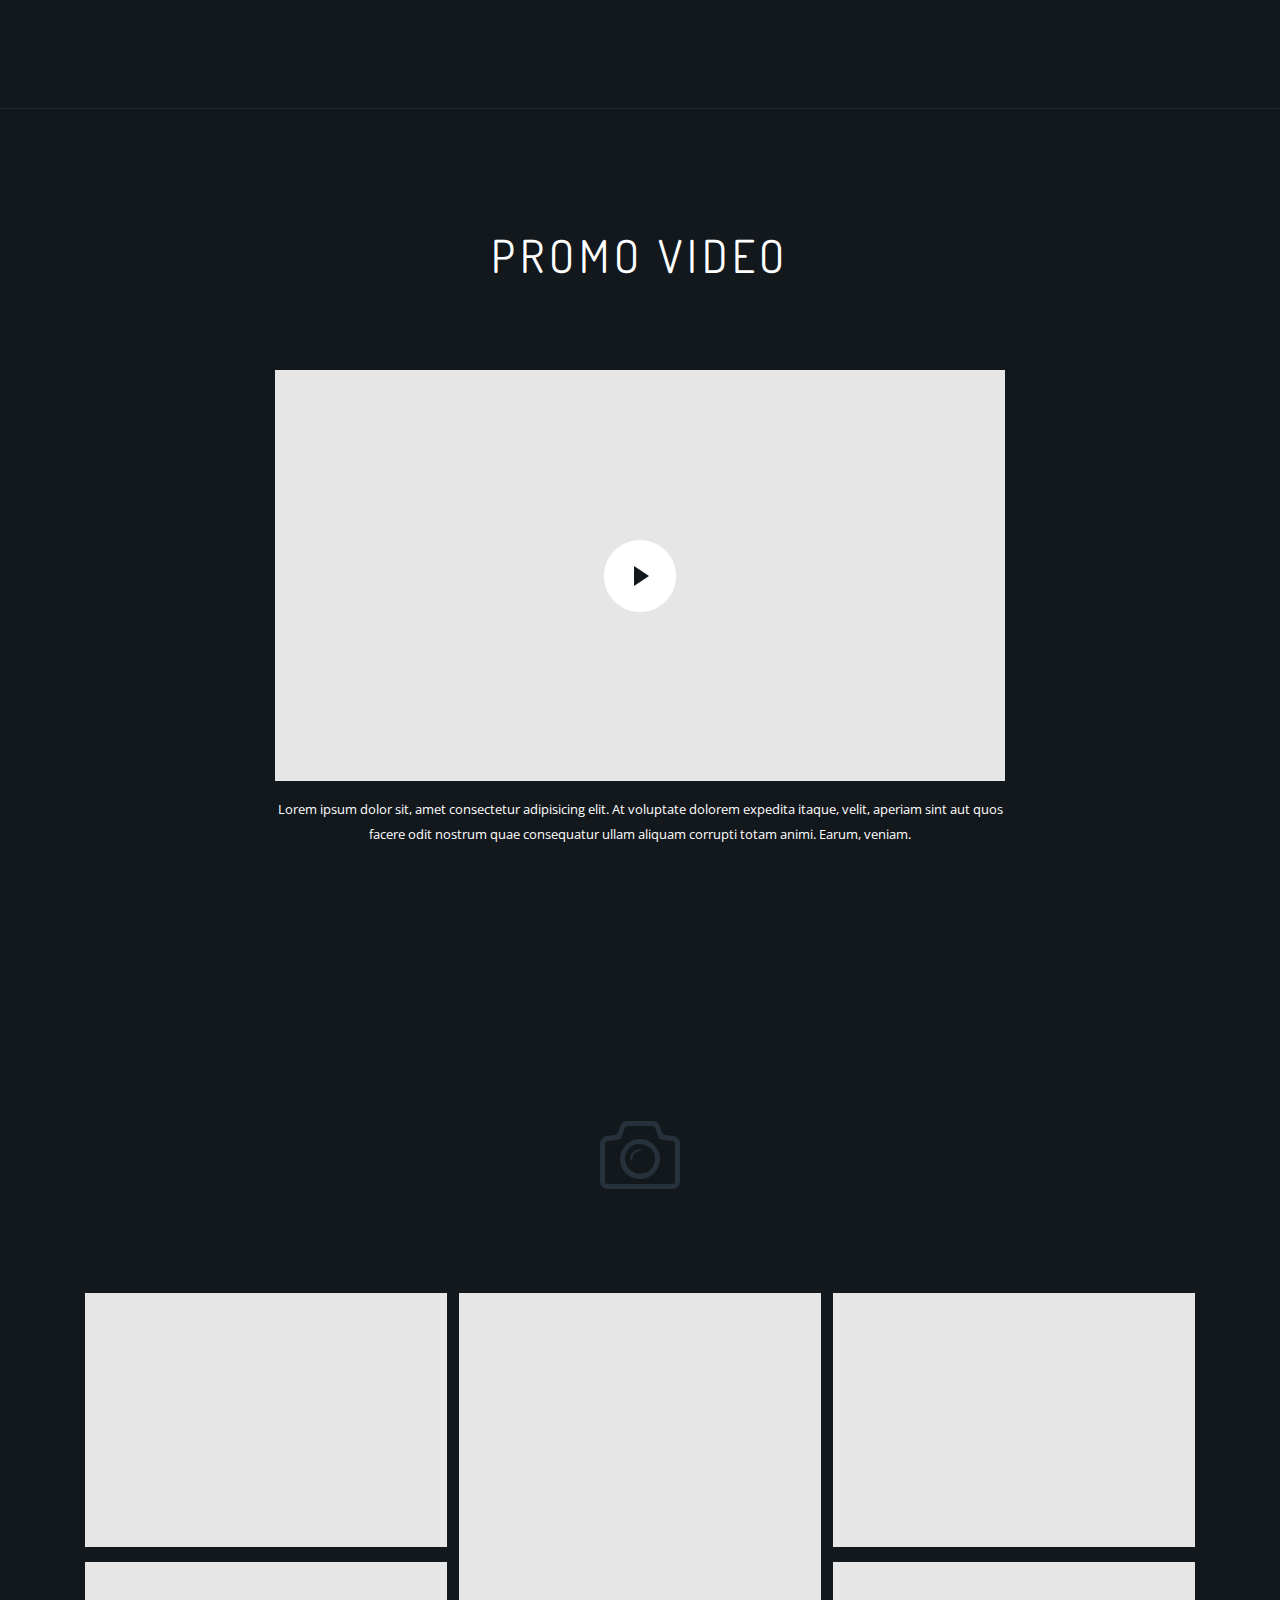
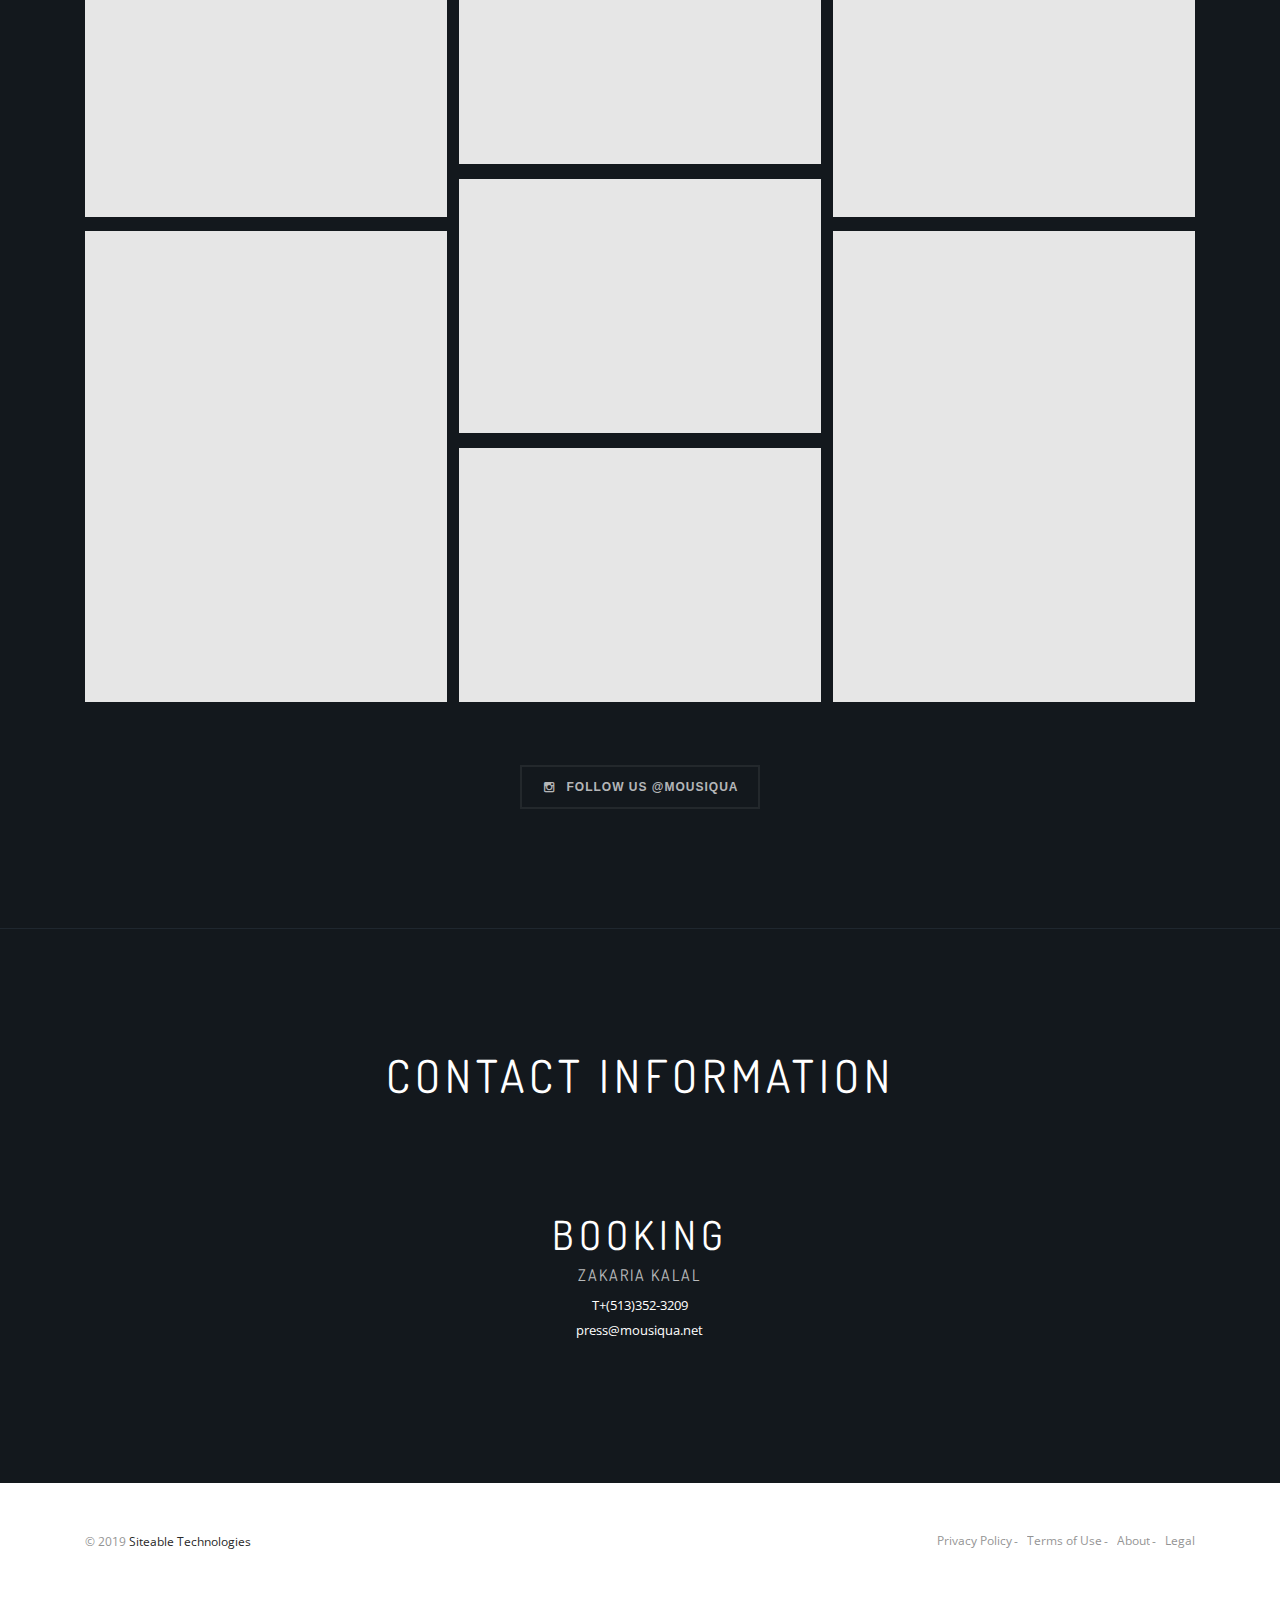
==== commit 7957999b: "finished base template for content implementation" ====
--- a/index.html
+++ b/index.html
@@ -451,30 +451,7 @@
          </section>
          <!--End about section-->
          <!--Discography section-->
-         <section id="discography" class="discography main">
-            <!--Container-->
-            <div class="container">
-               <!--Row-->
-               <div class="row justify-content-center">
-                  <div class="col-12 col-md-10 col-lg-9 ">
-                     <div class="block-content text-center gap-one-bottom-md">
-                        <div class="block-title ">
-                           <h1 class="uppercase">Discography</h1>
-                        </div>
-                     </div>
-                  </div>
-               </div>
-               <!--End row-->
-            </div>
-            <!--End container-->
-            <!--Container-->
-            <div class="container">
-               <!--Row-->
-               
-               <!--End row-->
-            </div>
-            <!--End container-->
-         </section>
+         
          <!--End discography section-->
          <!--Divider section-->
         
@@ -483,7 +460,7 @@
       
          <!--End band members section-->
          <!--Tours section-->
-          <section id="tour" class="tour  main bg-secondary">
+          <section id="discography" class="tour  main bg-secondary">
 
             <div class="container">
                
@@ -491,7 +468,7 @@
                   <div class="col-12 col-md-10 col-lg-9">
                      <div class="block-content  gap-one-bottom-md text-center">
                         <div class="block-title ">
-                           <h1 class="uppercase">Upcoming tours</h1>
+                           <h1 class="uppercase">Promo Video</h1>
                         </div>
                      </div>
                   </div>
@@ -503,14 +480,14 @@
               
                <div class="row justify-content-center ">
                   <div class="col-12 col-lg-8 col-md-10">
-                     <ul class="block-tabs list-inline gap-one-bottom-sm text-center">
+                     <!-- <ul class="block-tabs list-inline gap-one-bottom-sm text-center">
                         <li class="active list-inline-item">
                            <h5 class="uppercase  mb-0">american tour</h5>
                         </li>
                         <li class="list-inline-item">
                            <h5 class="uppercase  mb-0">europeen tour</h5>
                         </li>
-                     </ul>
+                     </ul> -->
                      <ul class="block-tab">
                       
                         <li class="active ">
@@ -521,71 +498,9 @@
                                  <div class="embed-responsive embed-responsive-16by9">
                                  </div>
                               </div>
-                              <p class=" mt-3"><span class="opc-70">The American Tour 2018 -</span> <a class="link" href="#">Booking Enqueries</a> </p>
-                           </div>
-                           <div class="block-content gap-one-top-sm text-left">
-                              <div class="block-content ">
-                                 <div class="row">
-                                    <div class="col-lg-3 col-md-3">
-                                       <h4 class="switch-fot">14 Mar</h4>
-                                    </div>
-                                    <div class="col-lg-4 col-md-4">
-                                       <h6 class="mb-0 opc-70 uppercase">Melbourne, AU</h6>
-                                       <span>Rod Laver Arena </span>
-                                    </div>
-                                    <div class="col-12 col-lg-5 col-md-5 text-md-right">
-                                       <a class="btn-s uppercase btn btn-primary with-ico border-2" href="#"><i class="icon-ticket"></i>Vip</a>
-                                       <a class="btn-s uppercase btn btn-primary with-ico" href="#"><i class="icon-ticket"></i>Buy Ticket</a>
-                                    </div>
-                                 </div>
-                              </div>
-                              <hr>
-                              <div class="block-content ">
-                                 <div class="row">
-                                    <div class="col-lg-3 col-md-3">
-                                       <h4 class="switch-fot">10 Apr</h4>
-                                    </div>
-                                    <div class="col-lg-4 col-md-4">
-                                       <h6 class="mb-0 opc-70 uppercase">Washington, DC, USA</h6>
-                                       <span>Capital One Arena</span>
-                                    </div>
-                                    <div class="col-12 col-lg-5 col-md-5 text-md-right">
-                                       <a class="btn-s uppercase btn btn-primary with-ico" href="#"><i class="icon-ticket"></i>Buy Ticket</a>
-                                    </div>
-                                 </div>
-                              </div>
-                              <hr>
-                              <div class="block-content ">
-                                 <div class="row">
-                                    <div class="col-lg-3 col-md-3">
-                                       <h4 class="switch-fot">24 May</h4>
-                                    </div>
-                                    <div class="col-lg-4 col-md-4">
-                                       <h6 class="mb-0 opc-70 uppercase">Houston, TX, USA</h6>
-                                       <span>Arena Theatre</span>
-                                    </div>
-                                    <div class=" col-12 col-lg-5 col-md-5 text-md-right">
-                                       <a class="btn-s uppercase btn btn-primary with-ico border-2" href="#"><i class="icon-ticket"></i>Vip</a>
-                                       <a class="btn-s uppercase btn btn-primary with-ico" href="#"><i class="icon-ticket"></i>Buy Ticket</a>
-                                    </div>
-                                 </div>
-                              </div>
-                              <hr>
-                              <div class="block-content">
-                                 <div class="row">
-                                    <div class="col-lg-3 col-md-3">
-                                       <h4 class="switch-fot">31 Jun</h4>
-                                    </div>
-                                    <div class="col-lg-4 col-md-4">
-                                       <h6 class="mb-0 opc-70 uppercase">Chicago, IL, USA</h6>
-                                       <span>United Center</span>
-                                    </div>
-                                    <div class="col-12 col-lg-5 col-md-5 text-md-right">
-                                       <a class="btn-s uppercase btn btn-primary with-ico" href="#"><i class="icon-ticket"></i>Buy Ticket</a>
-                                    </div>
-                                 </div>
-                              </div>
-                           </div>
+                              <p class=" mt-3">Lorem ipsum dolor sit, amet consectetur adipisicing elit. At voluptate dolorem expedita itaque, velit, aperiam sint aut quos facere odit nostrum quae consequatur ullam aliquam corrupti totam animi. Earum, veniam. </p>
+                           </div>
+                          
                         </li>
                         <li>
                            <div class="block-content text-center">
@@ -663,7 +578,7 @@
                         </li>
                      </ul>
                   </div>
-                  <div class="col-12  col-lg-8   col-md-10">
+                  <!-- <div class="col-12  col-lg-8   col-md-10">
                      <div class="block-content  gap-one-top-sm">
                         <div class="card  border-dashed">
                            <div class="card-body p-5 block-subscribe ">
@@ -685,12 +600,12 @@
                            </div>
                         </div>
                      </div>
-                  </div>
+                  </div> -->
                </div>
               
             </div>
             
-         </section> -->
+         </section> 
          <!--End tour section-->
          <!-- <section class="divider overlay">
             <div class="background-img">
@@ -841,7 +756,7 @@
             <div class="container">
                <div class="row justify-content-between align-items-center">
                   <div class="col-md-6">
-                     <small class="small"><span>&copy; 2019 all rights reserved - a product of</span> mutationthemes and Siteable Technologies</small>
+                     <small class="small"><span>&copy; 2019 </span> Siteable Technologies</small>
                   </div>
                   <div class="col-md-6 text-md-right">
                      <ul class="list-inline small">
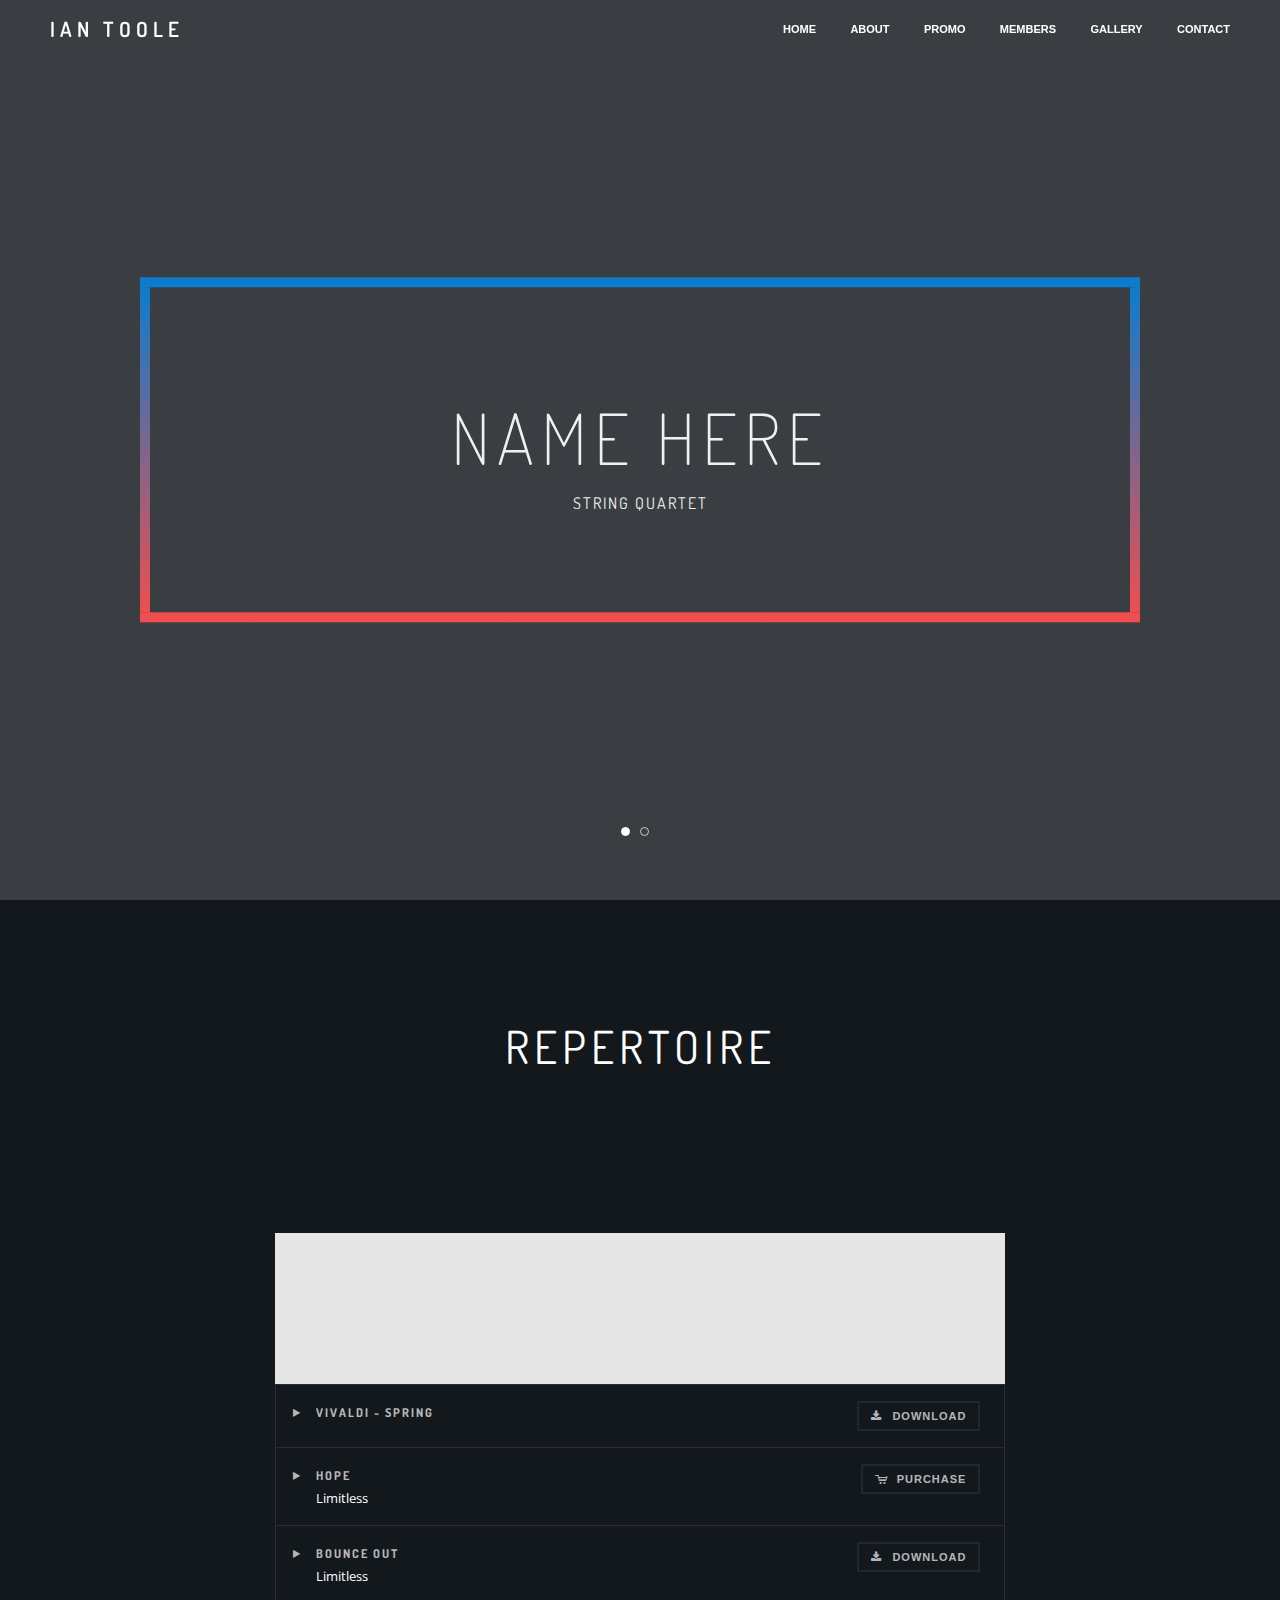
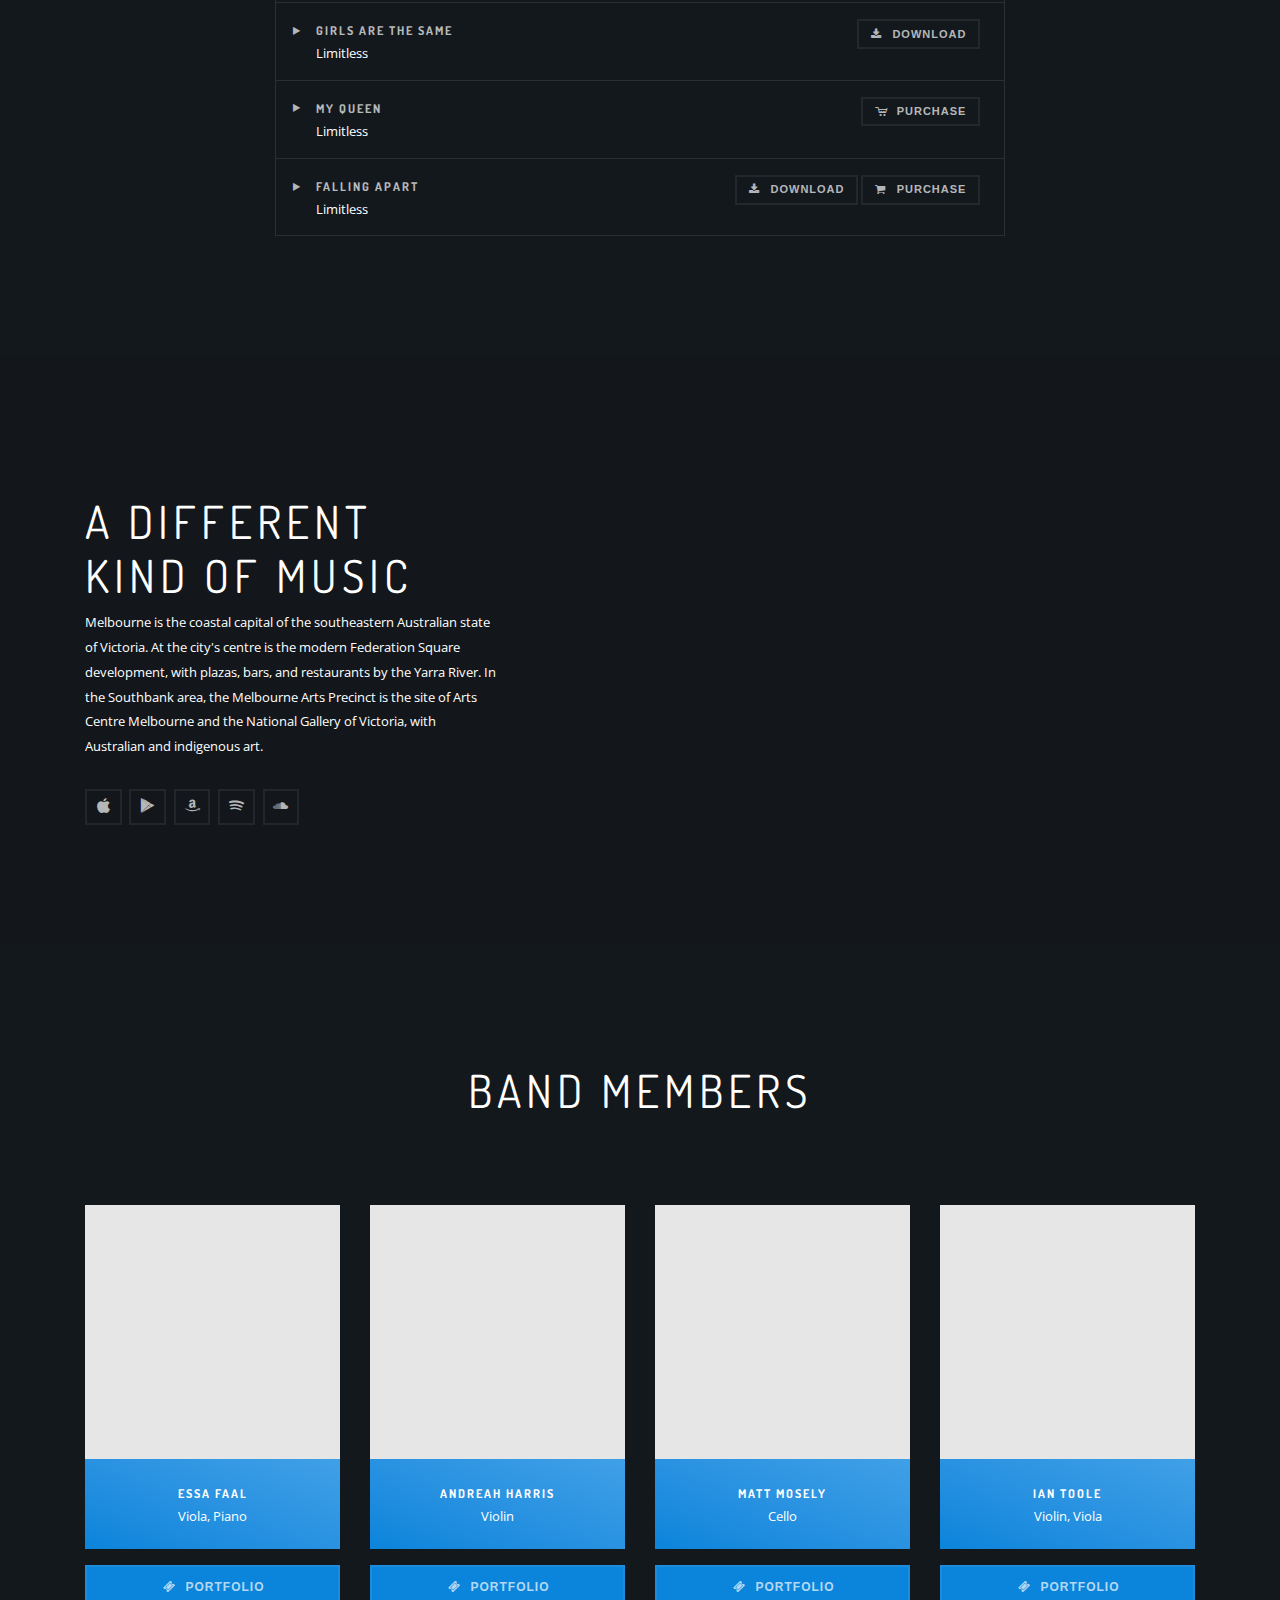
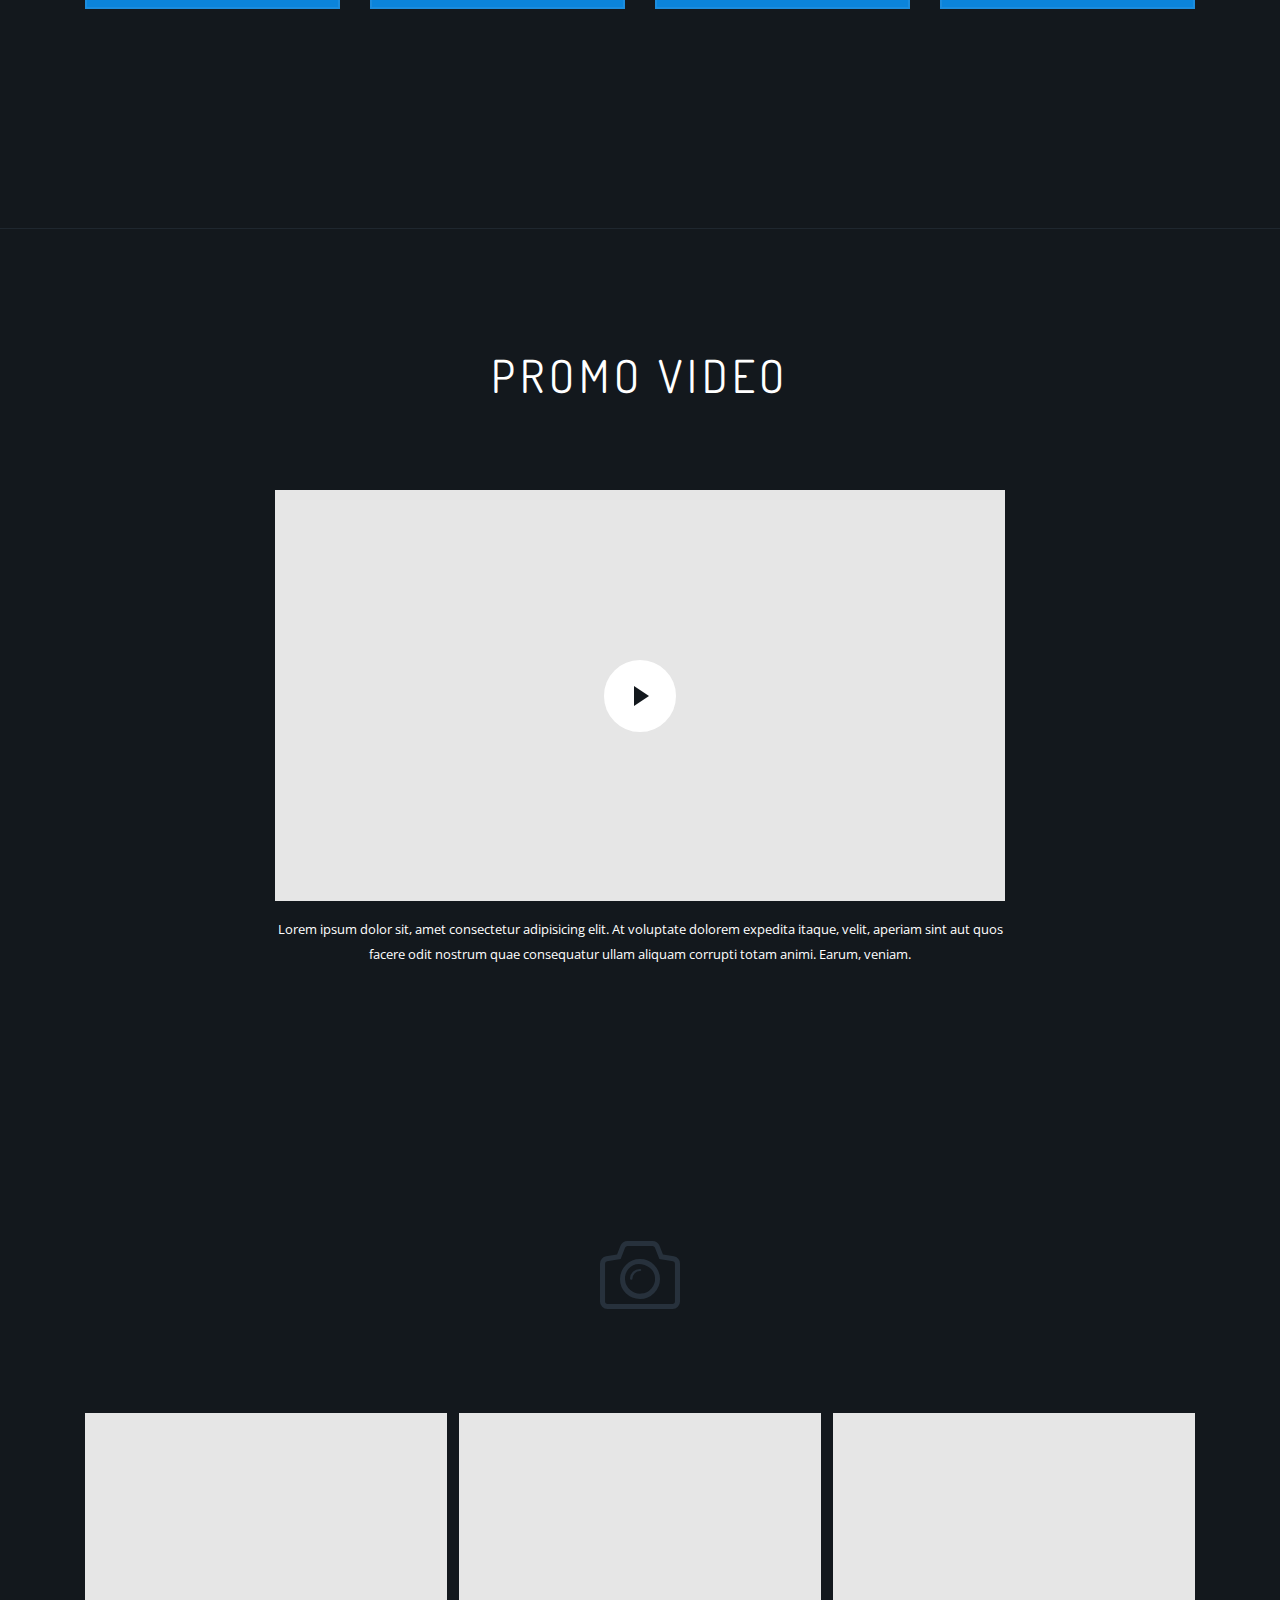
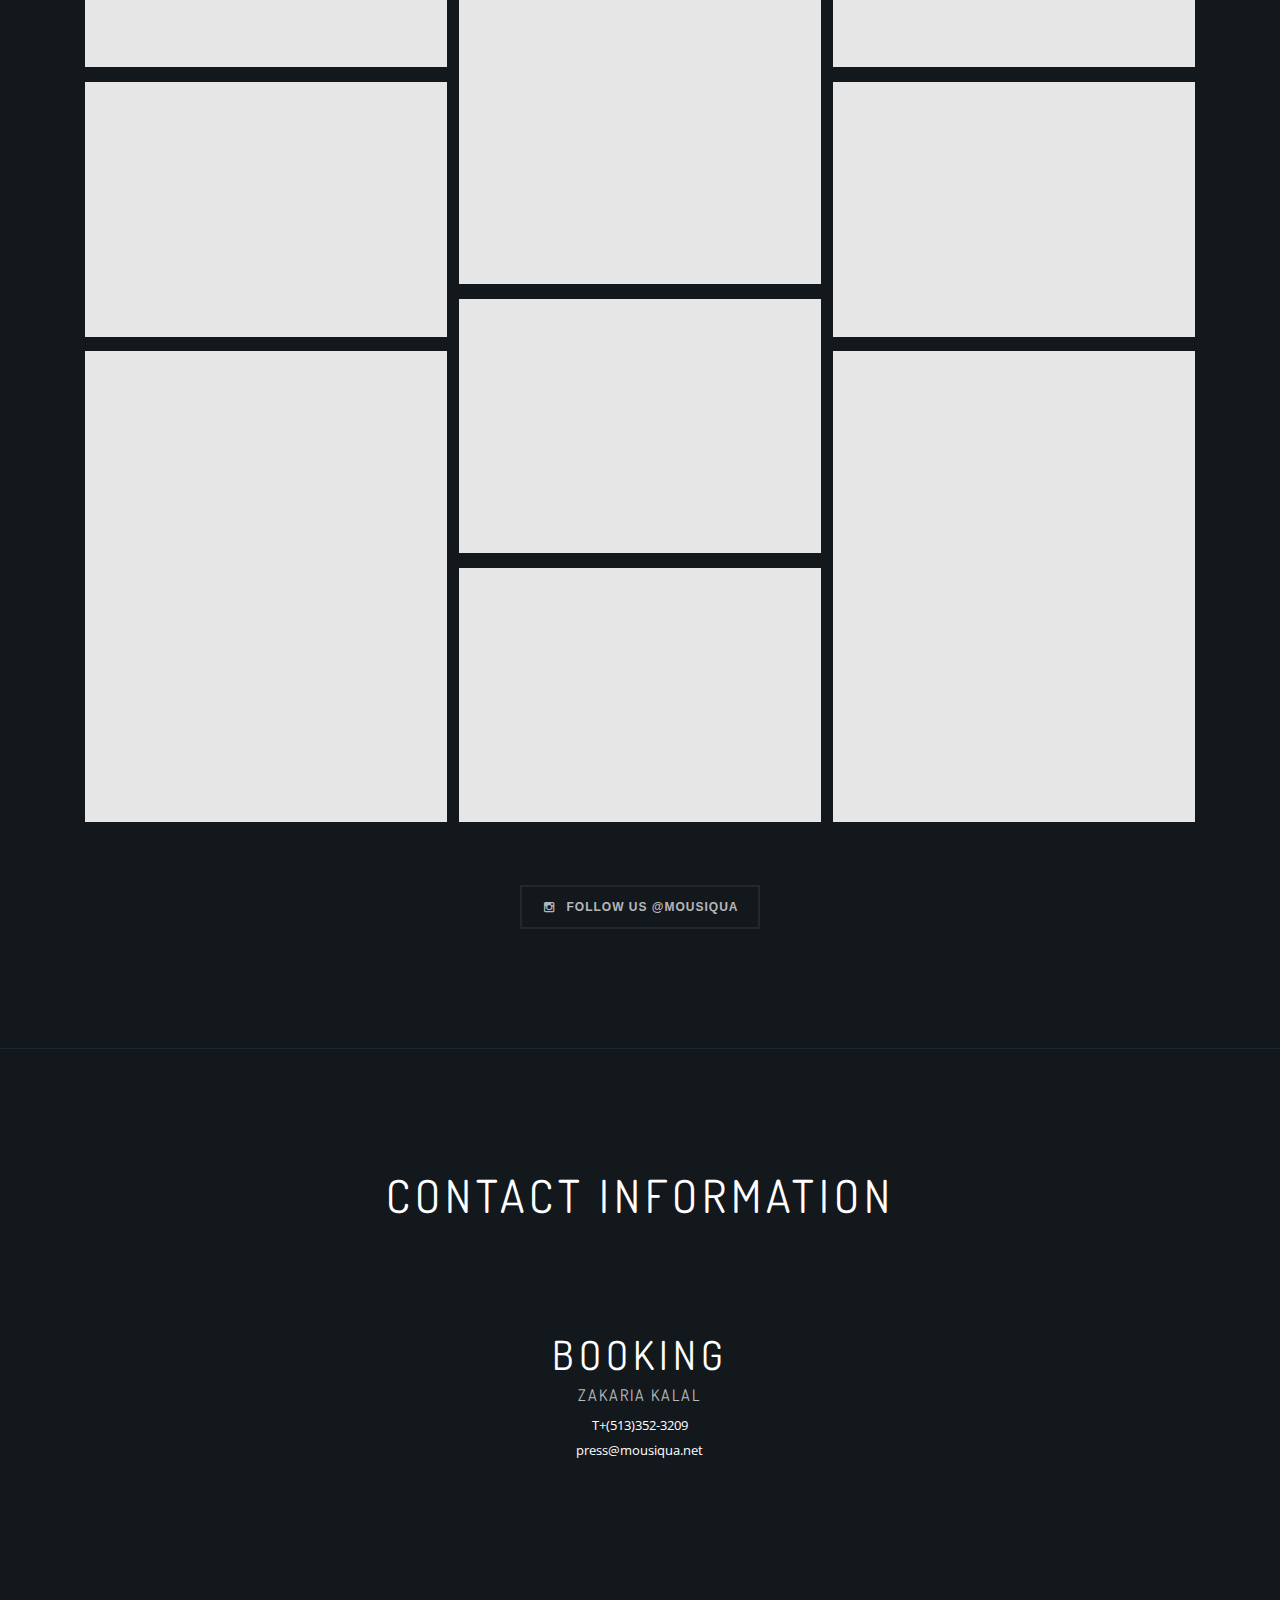
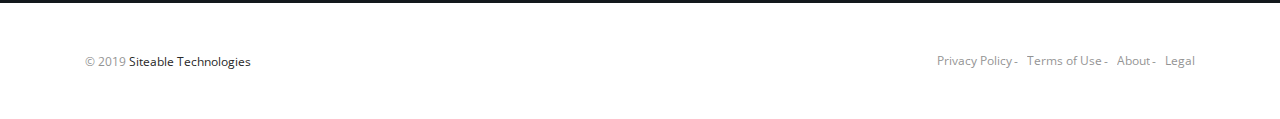
==== commit 9eece4ac: "made page for Ian" ====
--- a/index.html
+++ b/index.html
@@ -388,7 +388,7 @@
                   <div class="col-12 col-md-10 col-lg-9">
                      <div class="block-content text-center gap-one-bottom-md">
                         <div class="block-title ">
-                           <h1 class="uppercase">Band members</h1>
+                           <h1 class="uppercase">Band Members</h1>
                         </div>
                      </div>
                   </div>
@@ -408,7 +408,7 @@
                            <span class=" mt-0"> Viola, Piano</span>
                         </div>
                      </div>
-                     <a class="bg-medium-blue btn btn-primary uppercase with-ico border-2 portfolio-btn" href="#"><i class="icon-ticket"></i>Portfolio</a>
+                     <a class="bg-medium-blue btn btn-primary uppercase with-ico border-2 portfolio-btn" href="portfolio.html"><i class="icon-ticket"></i>Portfolio</a>
 
                   </div>
                   <div class="col-md-4 col-lg-3">
@@ -420,7 +420,7 @@
                            
                         </div>
                      </div>
-                     <a class="bg-medium-blue btn btn-primary uppercase with-ico border-2 portfolio-btn" href="#"><i class="icon-ticket"></i>Portfolio</a>
+                     <a class="bg-medium-blue btn btn-primary uppercase with-ico border-2 portfolio-btn" href="portfolio.html"><i class="icon-ticket"></i>Portfolio</a>
                   </div>
                   <div class="col-md-4 col-lg-3">
                      <div class="block-member">
@@ -430,7 +430,7 @@
                            <span class=" mt-0">Cello</span>
                         </div>
                      </div>
-                     <a class="bg-medium-blue btn btn-primary uppercase with-ico border-2 portfolio-btn" href="#"><i class="icon-ticket"></i>Portfolio</a>
+                     <a class="bg-medium-blue btn btn-primary uppercase with-ico border-2 portfolio-btn" href="portfolio.html"><i class="icon-ticket"></i>Portfolio</a>
 
                   </div>
                   <div class="col-md-4 col-lg-3">
@@ -441,7 +441,7 @@
                            <span class=" mt-0">Violin, Viola</span>
                         </div>
                      </div>
-                     <a class="bg-medium-blue btn btn-primary uppercase with-ico border-2 portfolio-btn" href="#"><i class="icon-ticket"></i>Portfolio</a>
+                     <a class="bg-medium-blue btn btn-primary uppercase with-ico border-2 portfolio-btn" href="portfolio.html"><i class="icon-ticket"></i>Portfolio</a>
 
                   </div>
                </div>
--- a/css/base.css
+++ b/css/base.css
@@ -376,6 +376,7 @@
 .front-p {
     position: relative;
     z-index: 100;
+    margin-top:20px;
 }
 .uppercase {
     text-transform: uppercase;
--- a/css/main.css
+++ b/css/main.css
@@ -1080,4 +1080,5 @@
 .portfolio-btn{
     align-content: center;
     width:100%;
+    margin-bottom:100px;
 }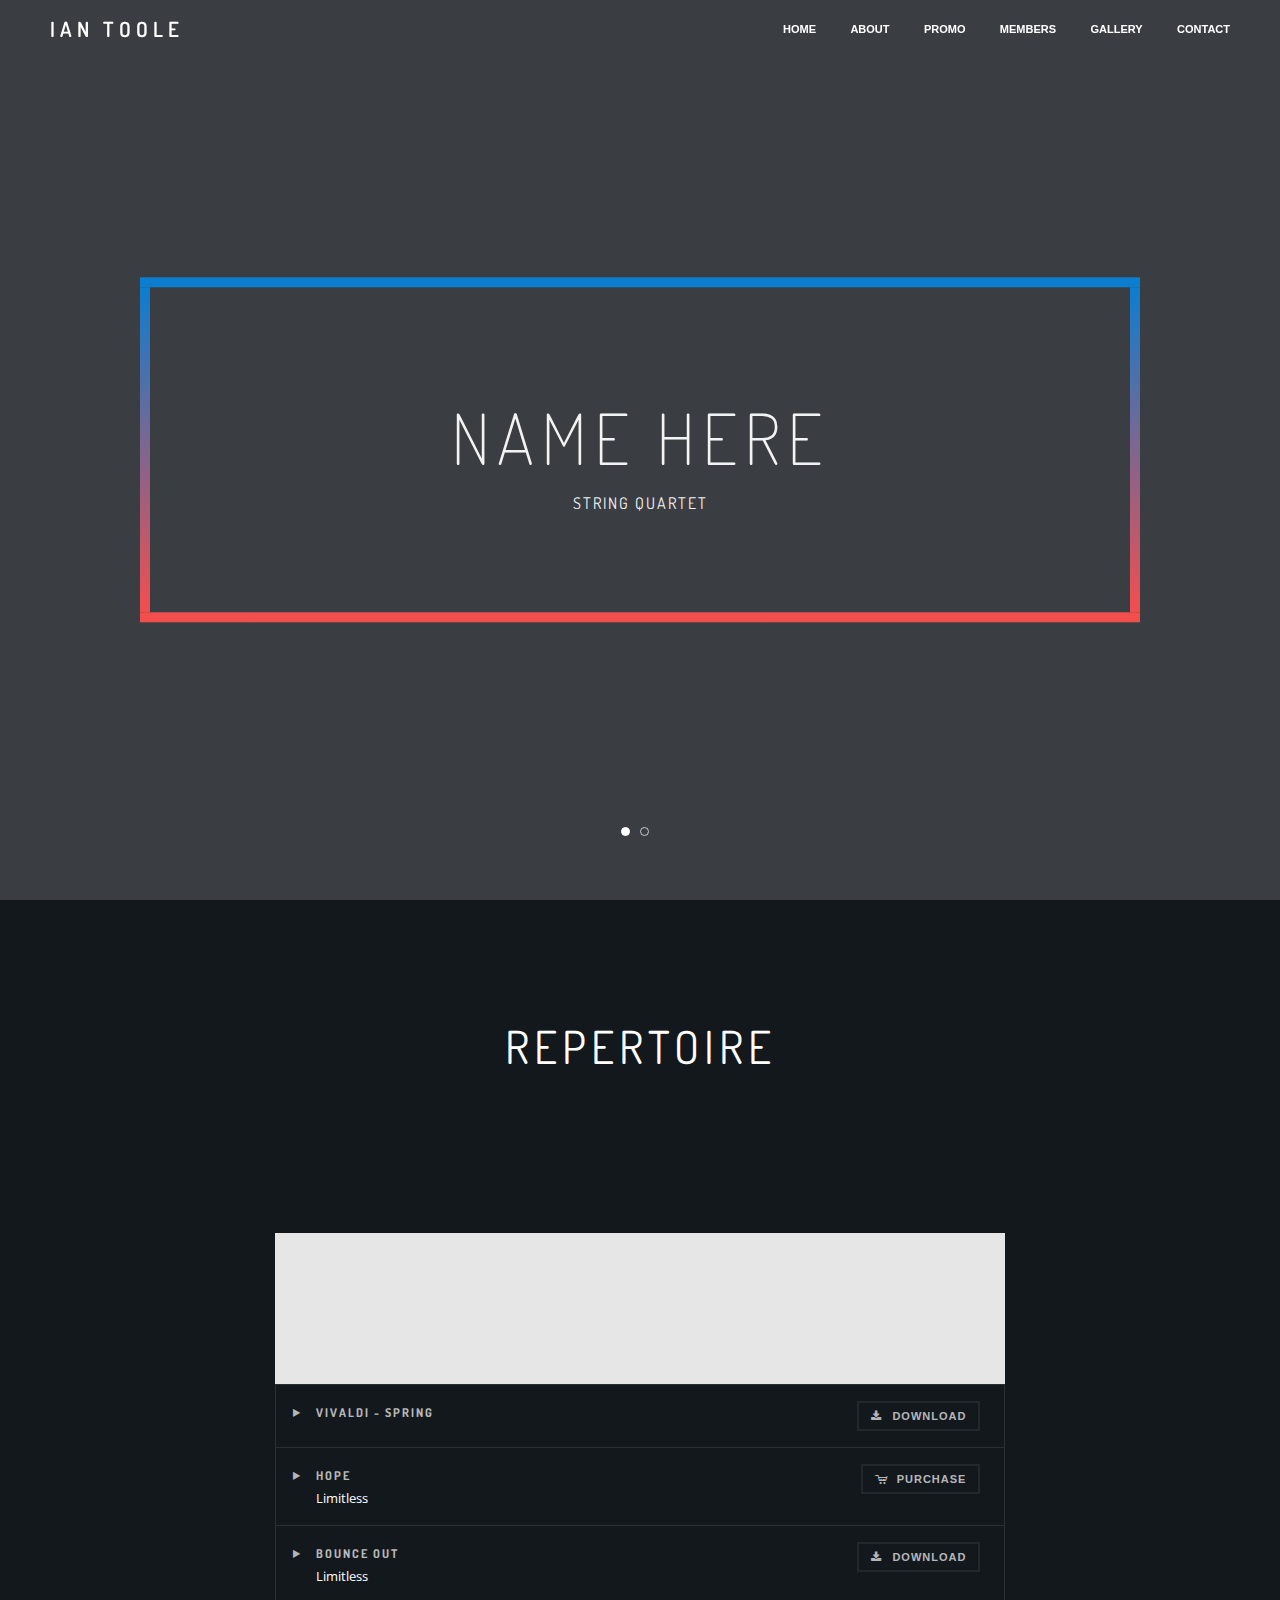
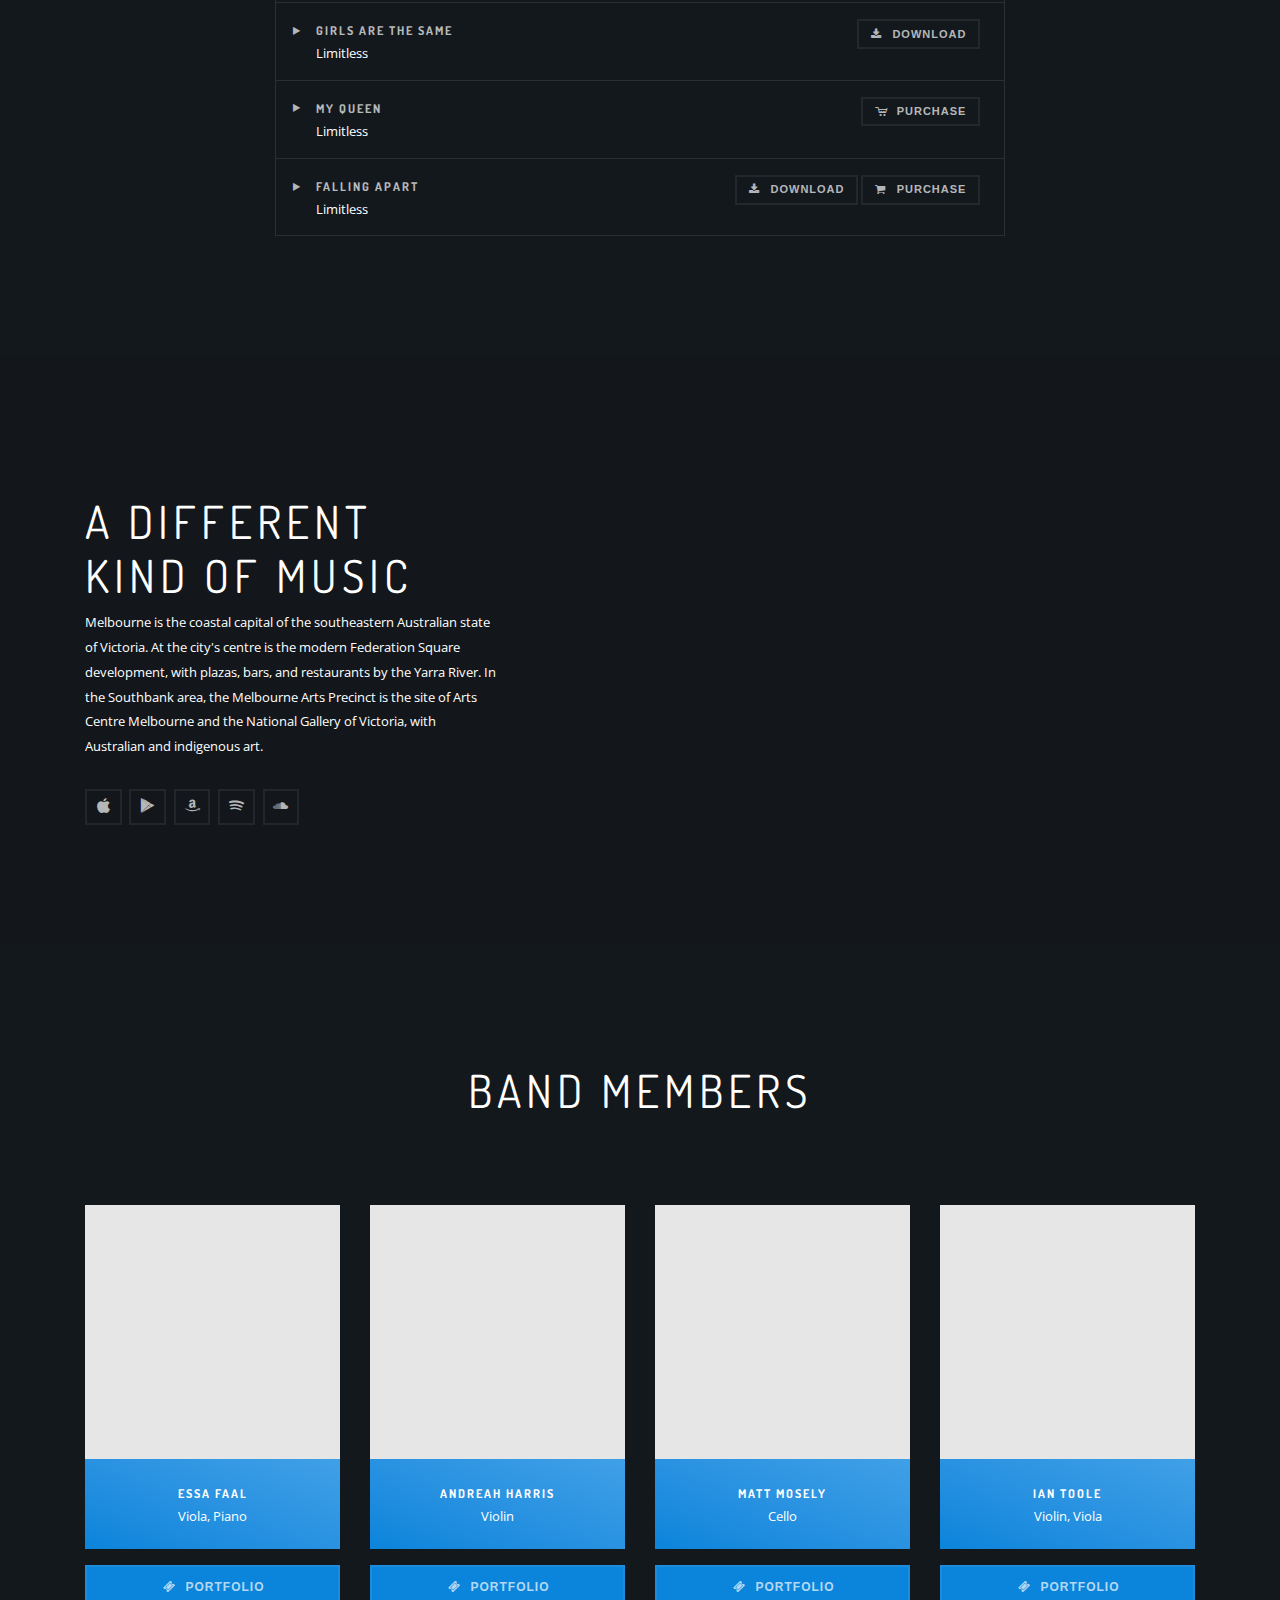
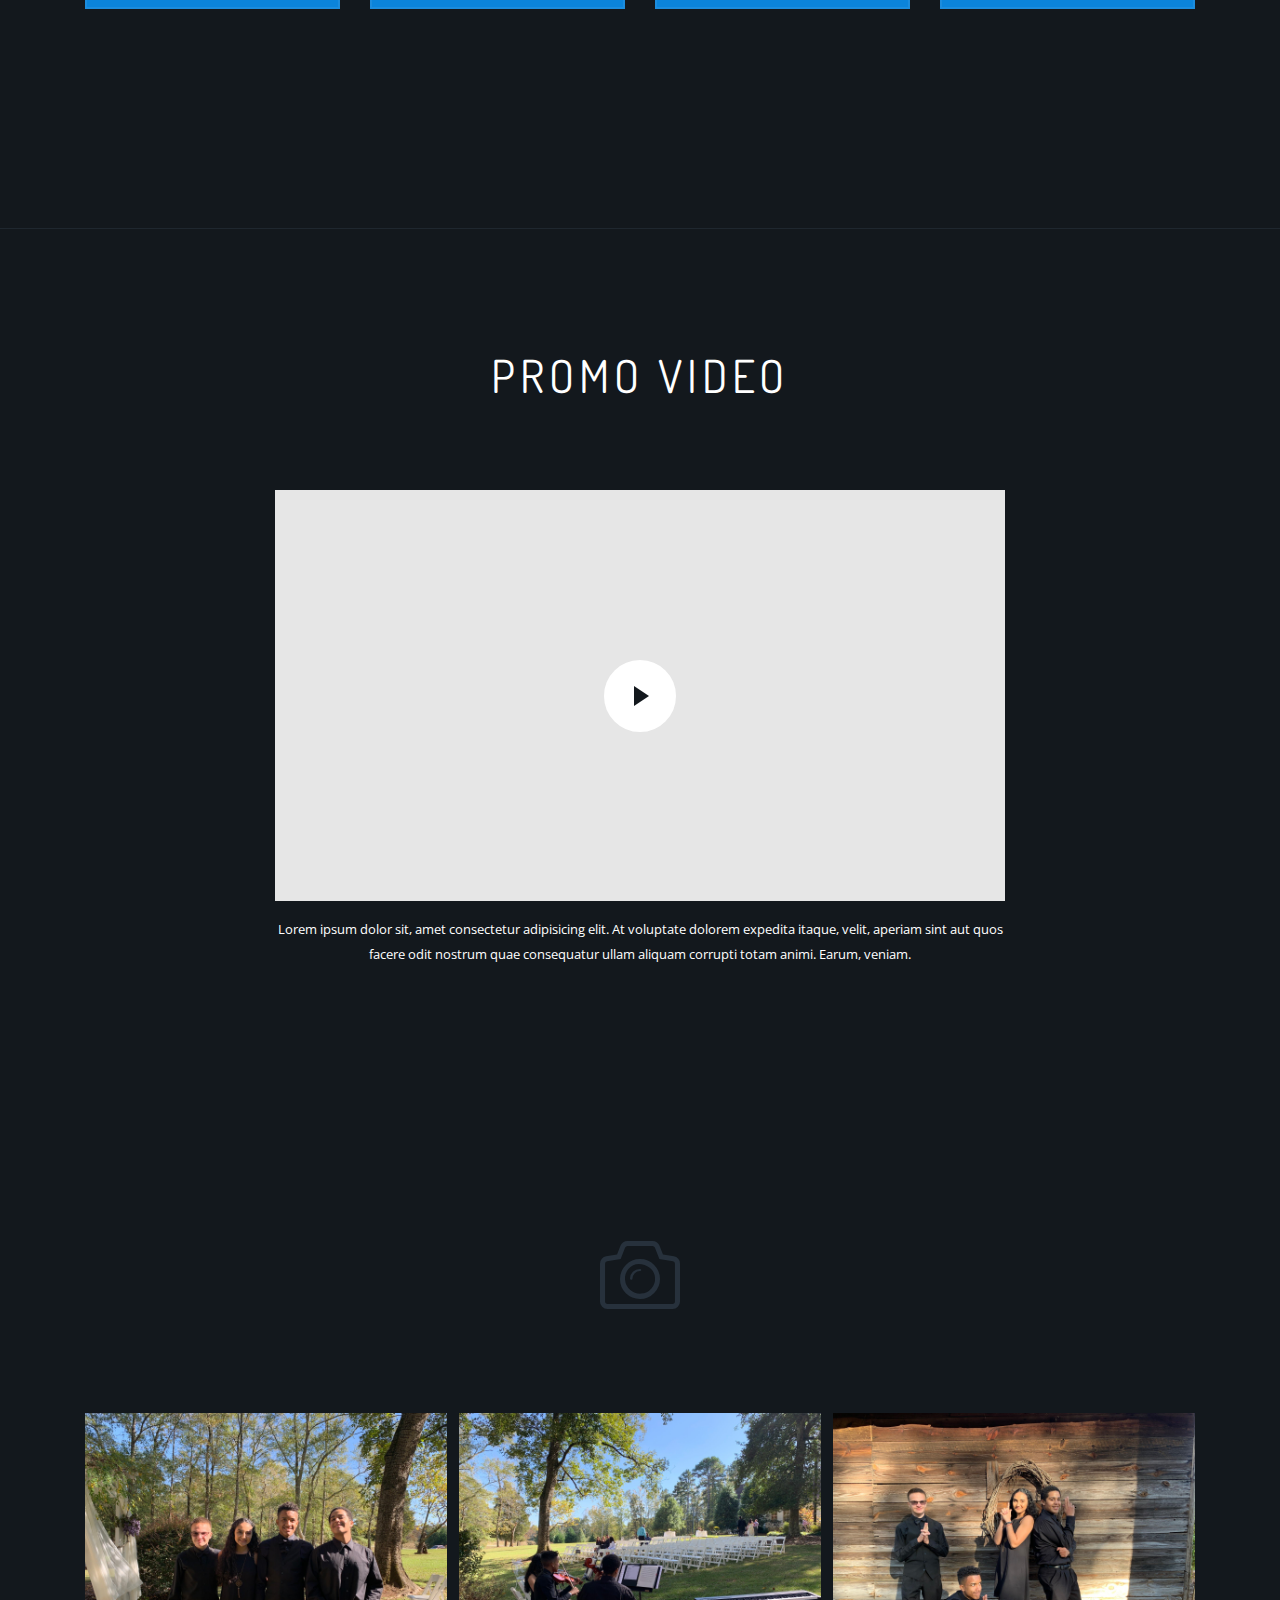
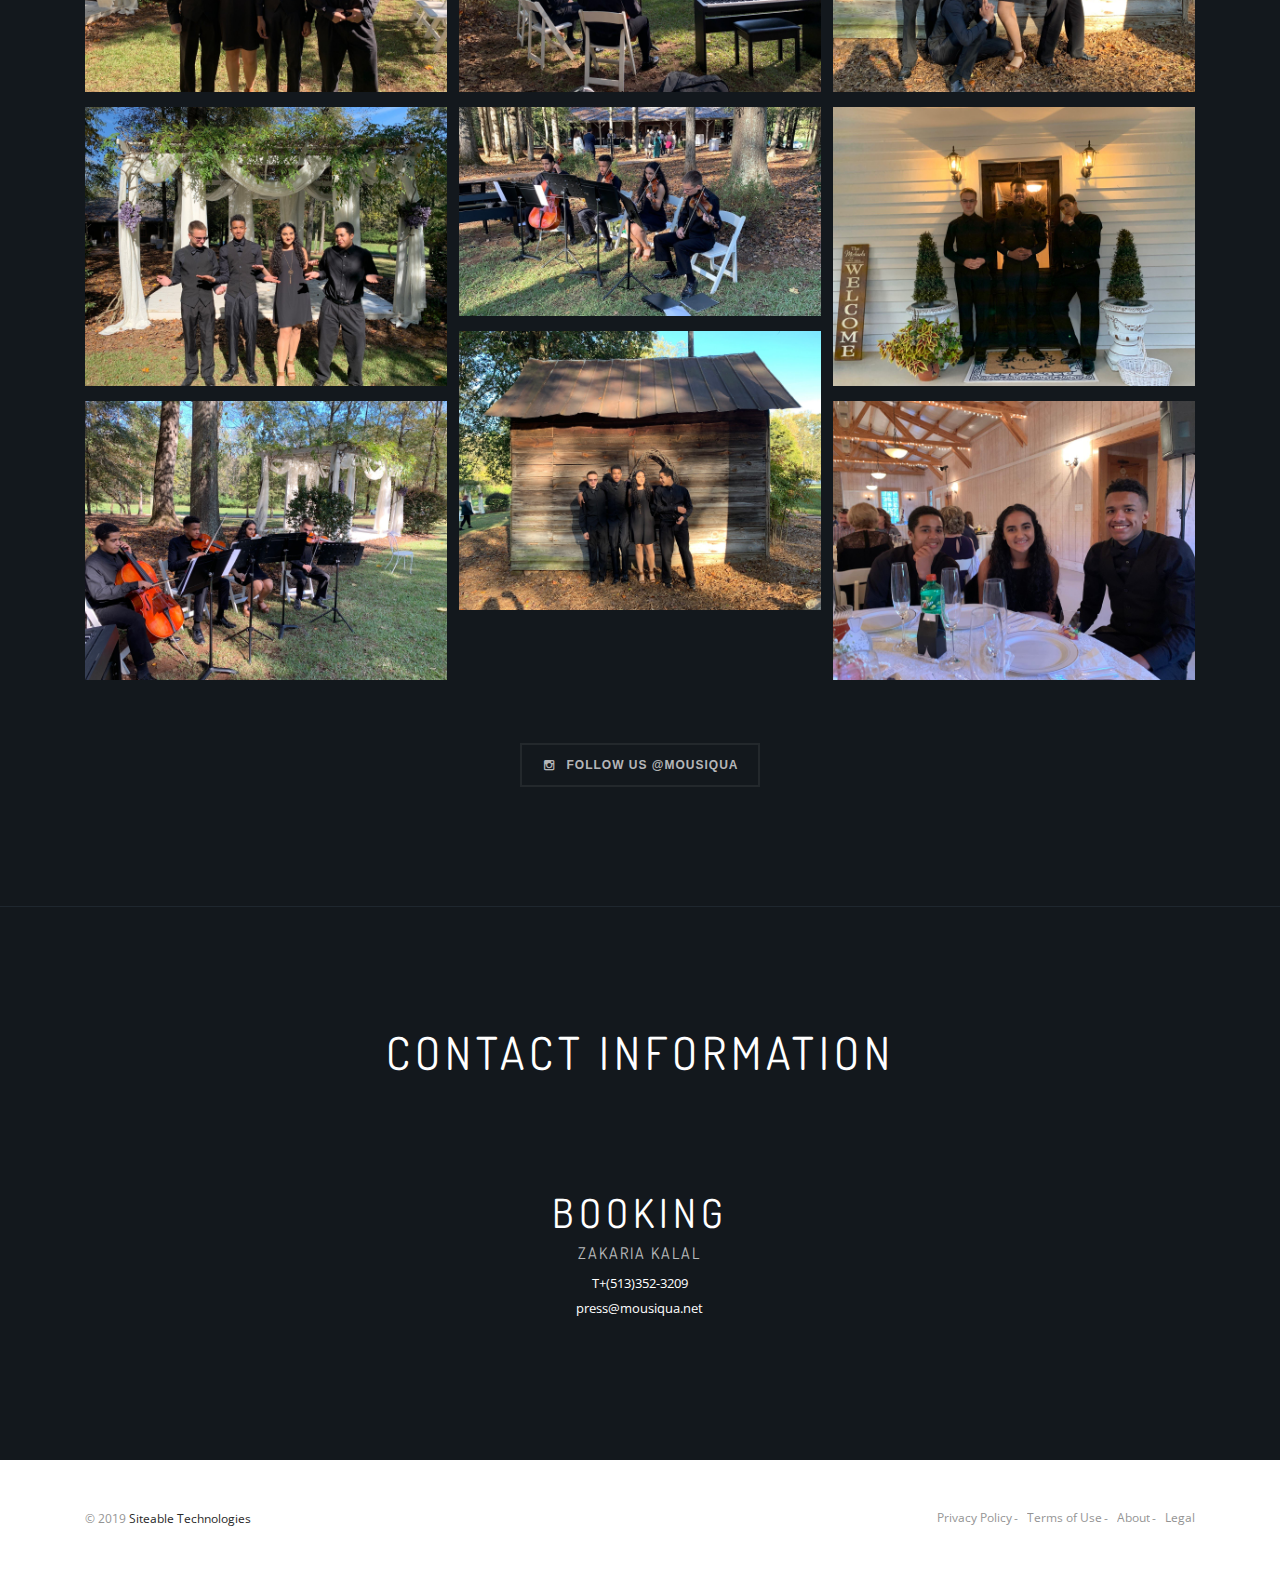
==== commit 2f0acc1e: "implemented pictures" ====
--- a/index.html
+++ b/index.html
@@ -657,15 +657,15 @@
                <div class="row justify-content-center text-center">
                   <div class="col-12 ">
                      <div class="card-gallery image-gallery">
-                        <a href="img/10.jpg" class="popup-image mb-0"><img class="animated" alt="" src="img/10.jpg" ></a>
-                        <a href="img/11.jpg" class="popup-image mb-0"><img class="animated" alt="" src="img/11.jpg" ></a>
-                        <a href="img/12.jpg" class="popup-image mb-0"><img class="animated" alt="" src="img/12.jpg"></a>
-                        <a href="img/13.jpg" class="popup-image mb-0"><img class="animated" alt="" src="img/13.jpg" ></a>
-                        <a href="img/20.jpg" class="popup-image mb-0"><img class="animated" alt="" src="img/20.jpg" ></a>
-                        <a href="img/14.jpg" class="popup-image mb-0"><img class="animated" alt="" src="img/14.jpg" ></a>
-                        <a href="img/15.jpg" class="popup-image mb-0"><img class="animated" alt="" src="img/15.jpg" ></a>
-                        <a href="img/16.jpg" class="popup-image mb-0"><img class="animated" alt="" src="img/16.jpg" ></a>
-                        <a href="img/17.jpg" class="popup-image mb-0"><img class="animated" alt="" src="img/17.jpg" ></a>
+                        <a href="img/Photos/IMG_6396.jpg" class="popup-image mb-0"><img class="animated" alt="" src="img/Photos/IMG_6396.jpg "></a>
+                        <a href="img/Photos/IMG_6397.jpg" class="popup-image mb-0"><img class="animated" alt="" src="img/Photos/IMG_6397.jpg "></a>
+                        <a href="img/Photos/IMG_6403.jpg" class="popup-image mb-0"><img class="animated" alt="" src="img/Photos/IMG_6403.jpg"></a>
+                        <a href="img/Photos/IMG_6404.jpg " class="popup-image mb-0"><img class="animated" alt="" src="img/Photos/IMG_6404.jpg "></a>
+                        <a href="img/Photos/IMG_6439.jpg " class="popup-image mb-0"><img class="animated" alt="" src="img/Photos/IMG_6439.jpg "></a>
+                        <a href="img/Photos/IMG_6442.jpg" class="popup-image mb-0"><img class="animated" alt="" src="img/Photos/IMG_6442.jpg"></a>
+                        <a href="img/Photos/IMG_6447.jpg" class="popup-image mb-0"><img class="animated" alt="" src="img/Photos/IMG_6447.jpg"></a>
+                        <a href="img/Photos/IMG_6463.jpg" class="popup-image mb-0"><img class="animated" alt="" src="img/Photos/IMG_6463.jpg"></a>
+                        <a href="img/Photos/IMG_6454.jpg" class="popup-image mb-0"><img class="animated" alt="" src="img/Photos/IMG_6454.jpg "></a>
                      </div>
                      <a class="btn btn-primary uppercase with-ico mt-5" href="#"><i class="icon-instagram"></i>Follow us @mousiqua</a>
                   </div>
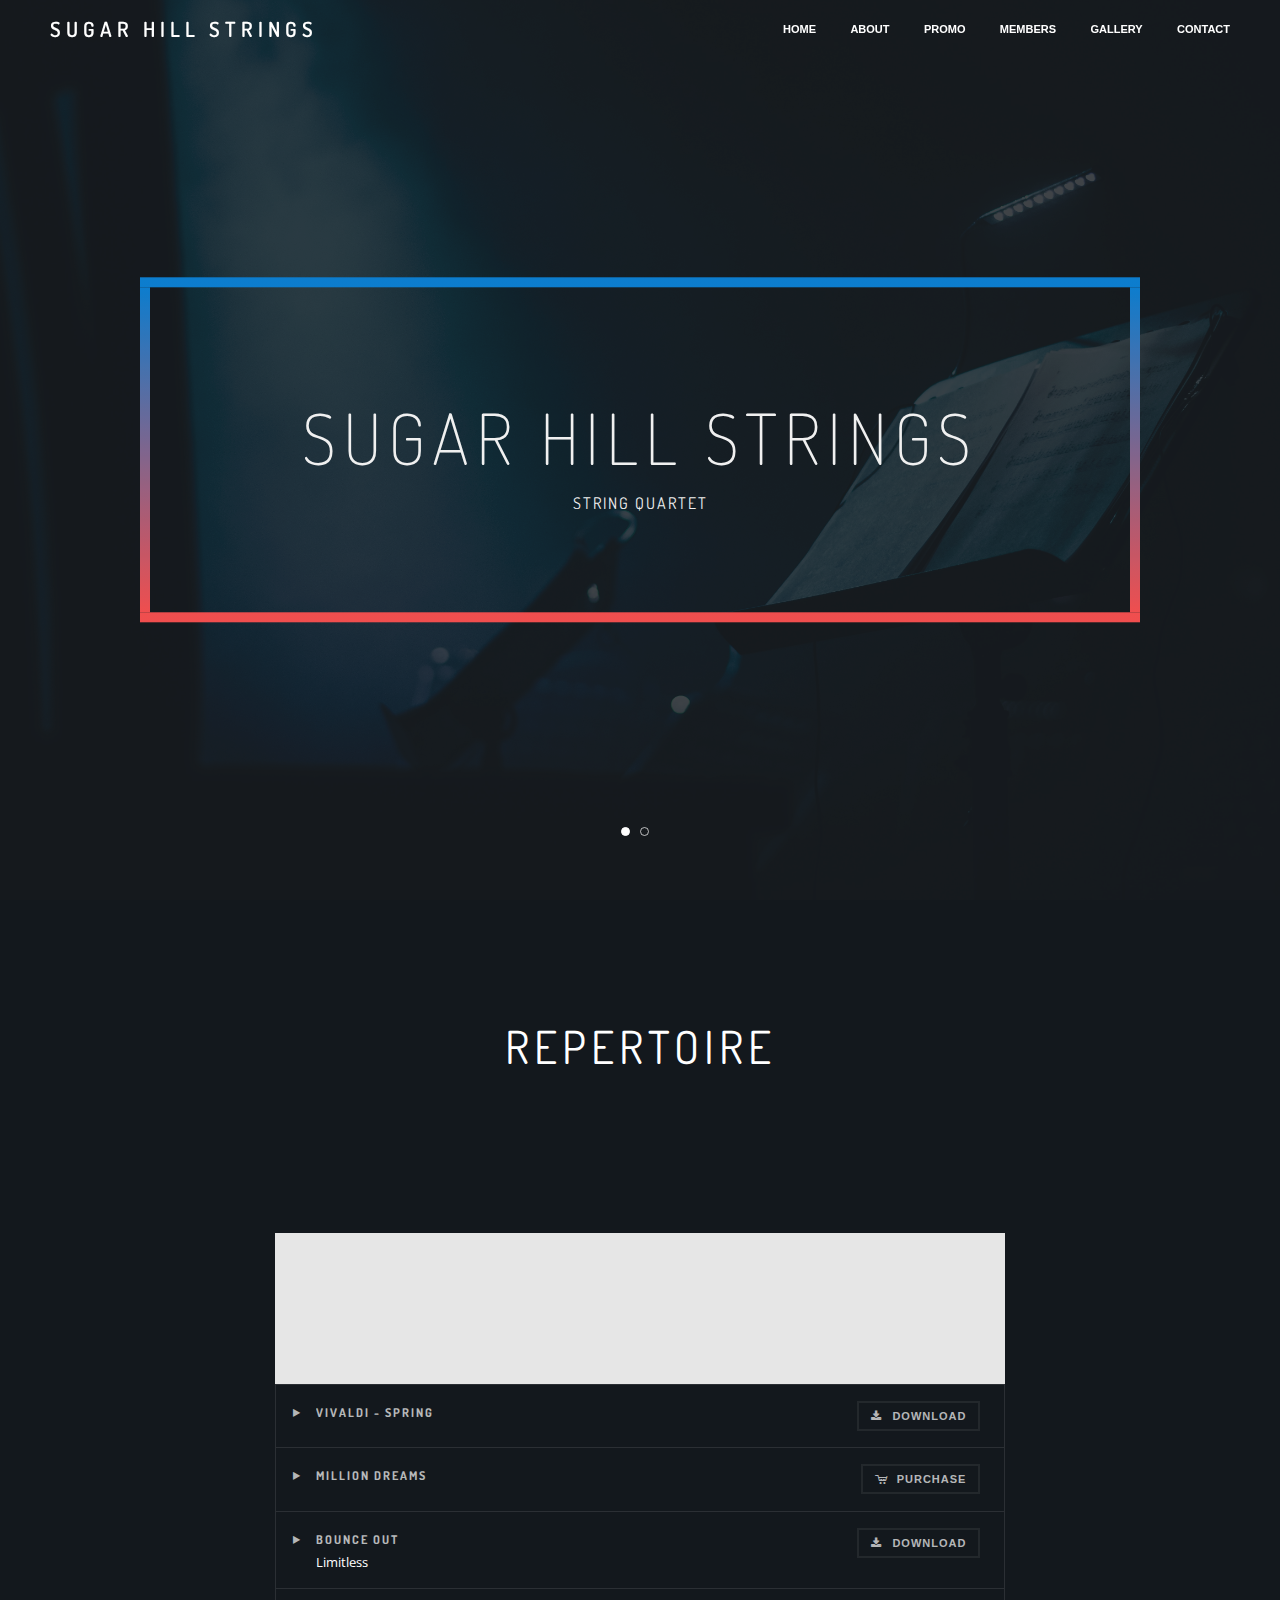
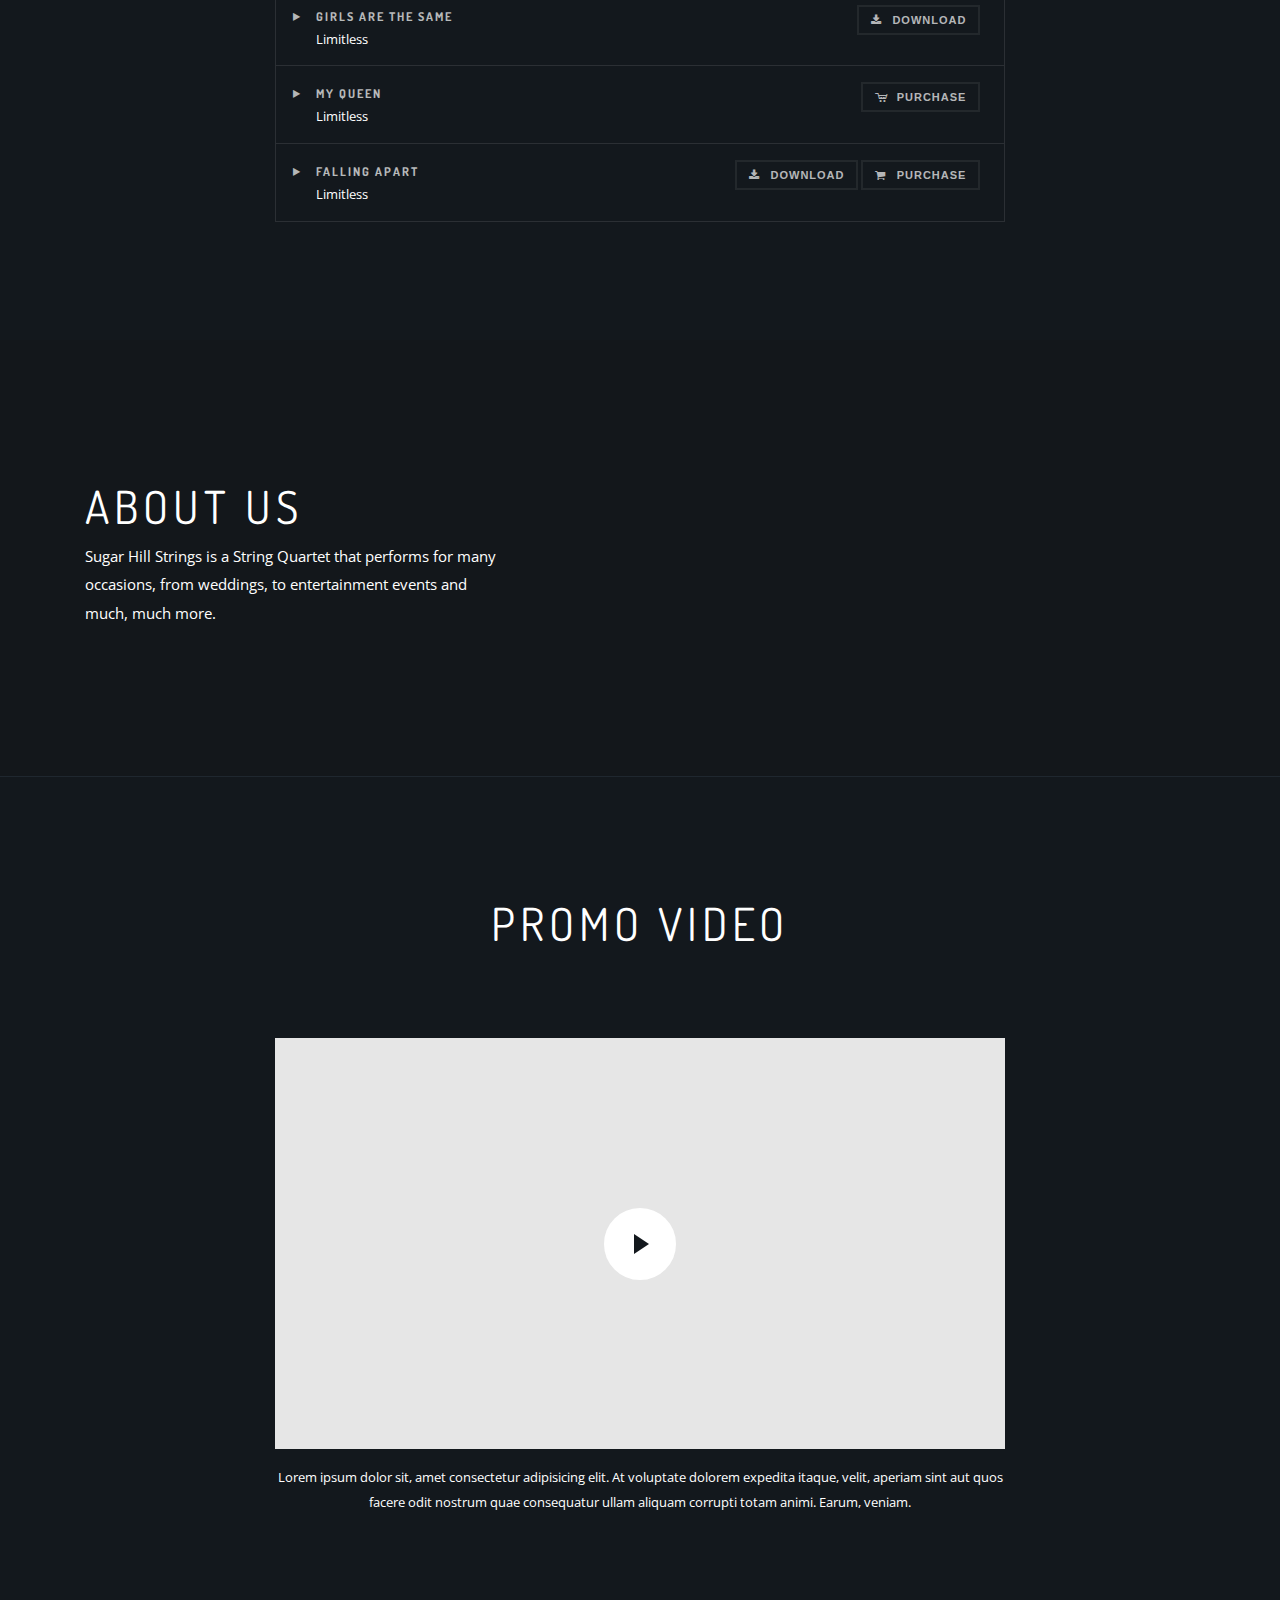
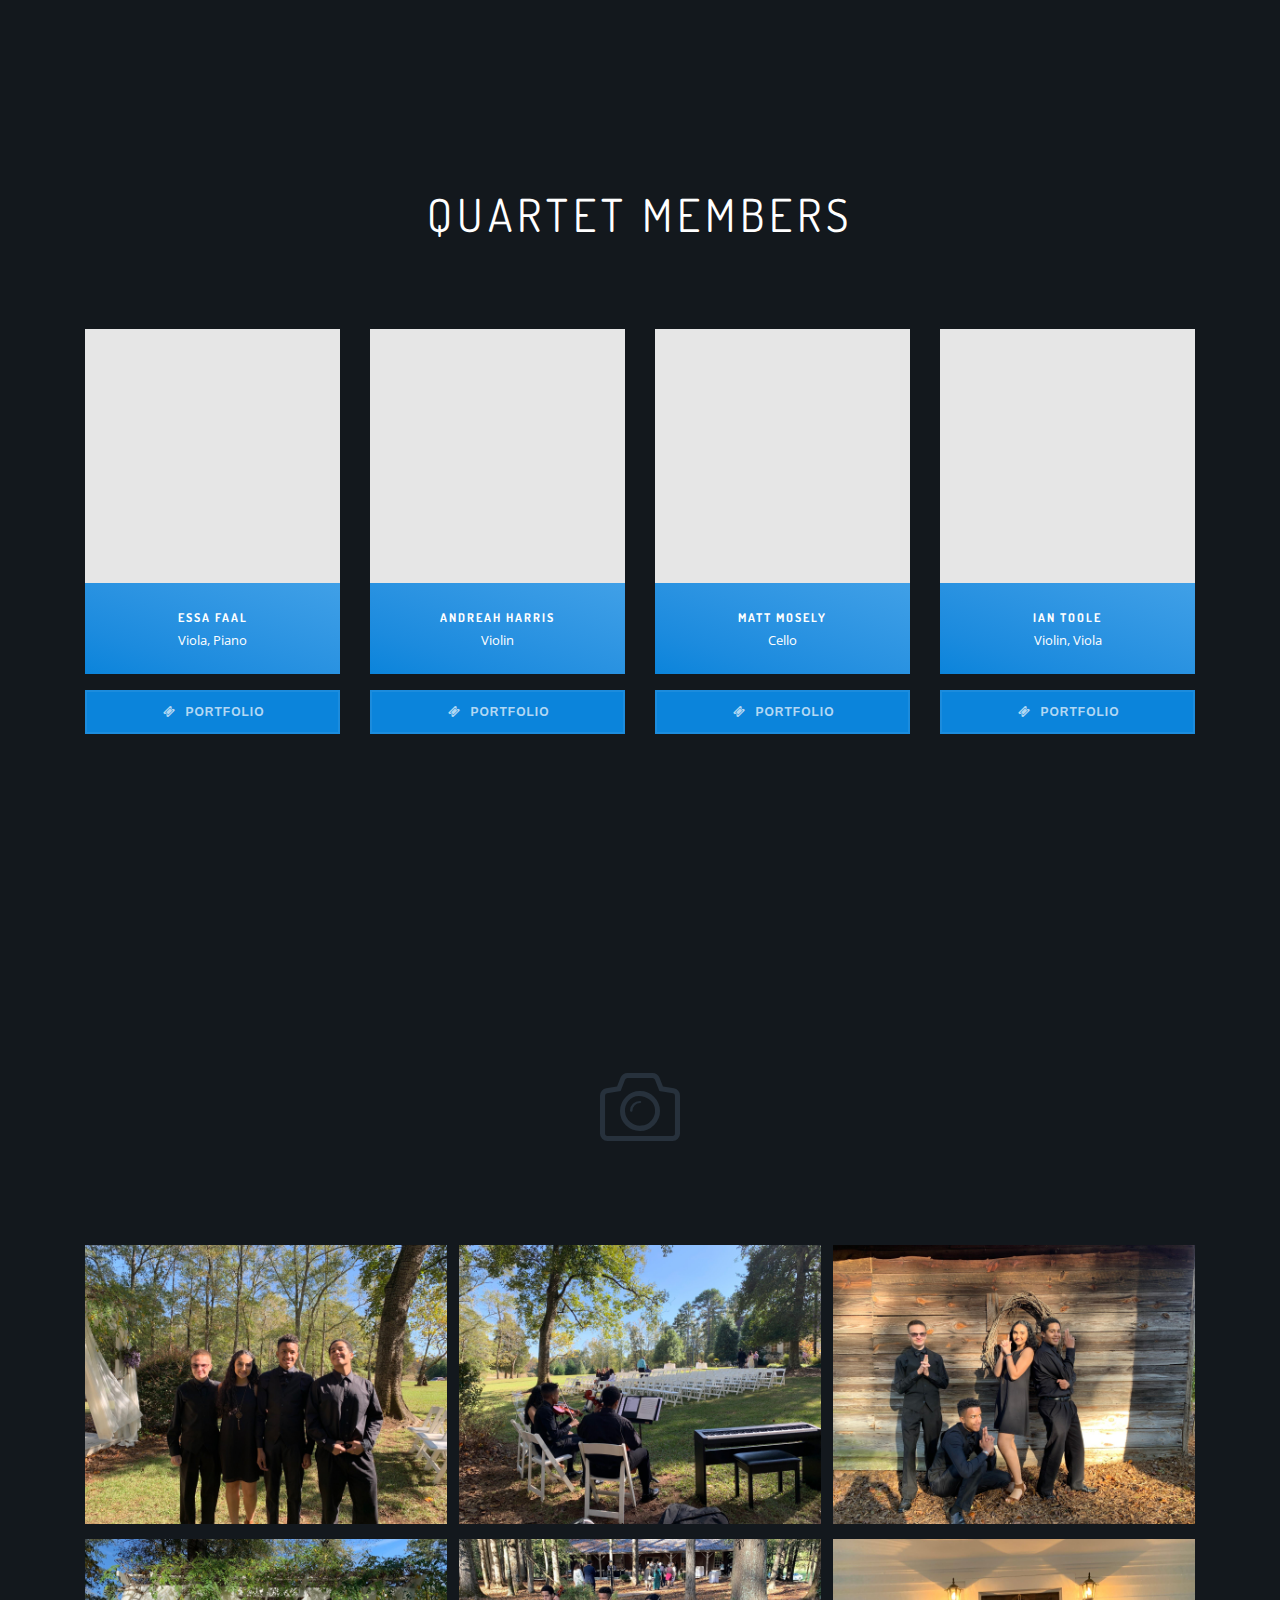
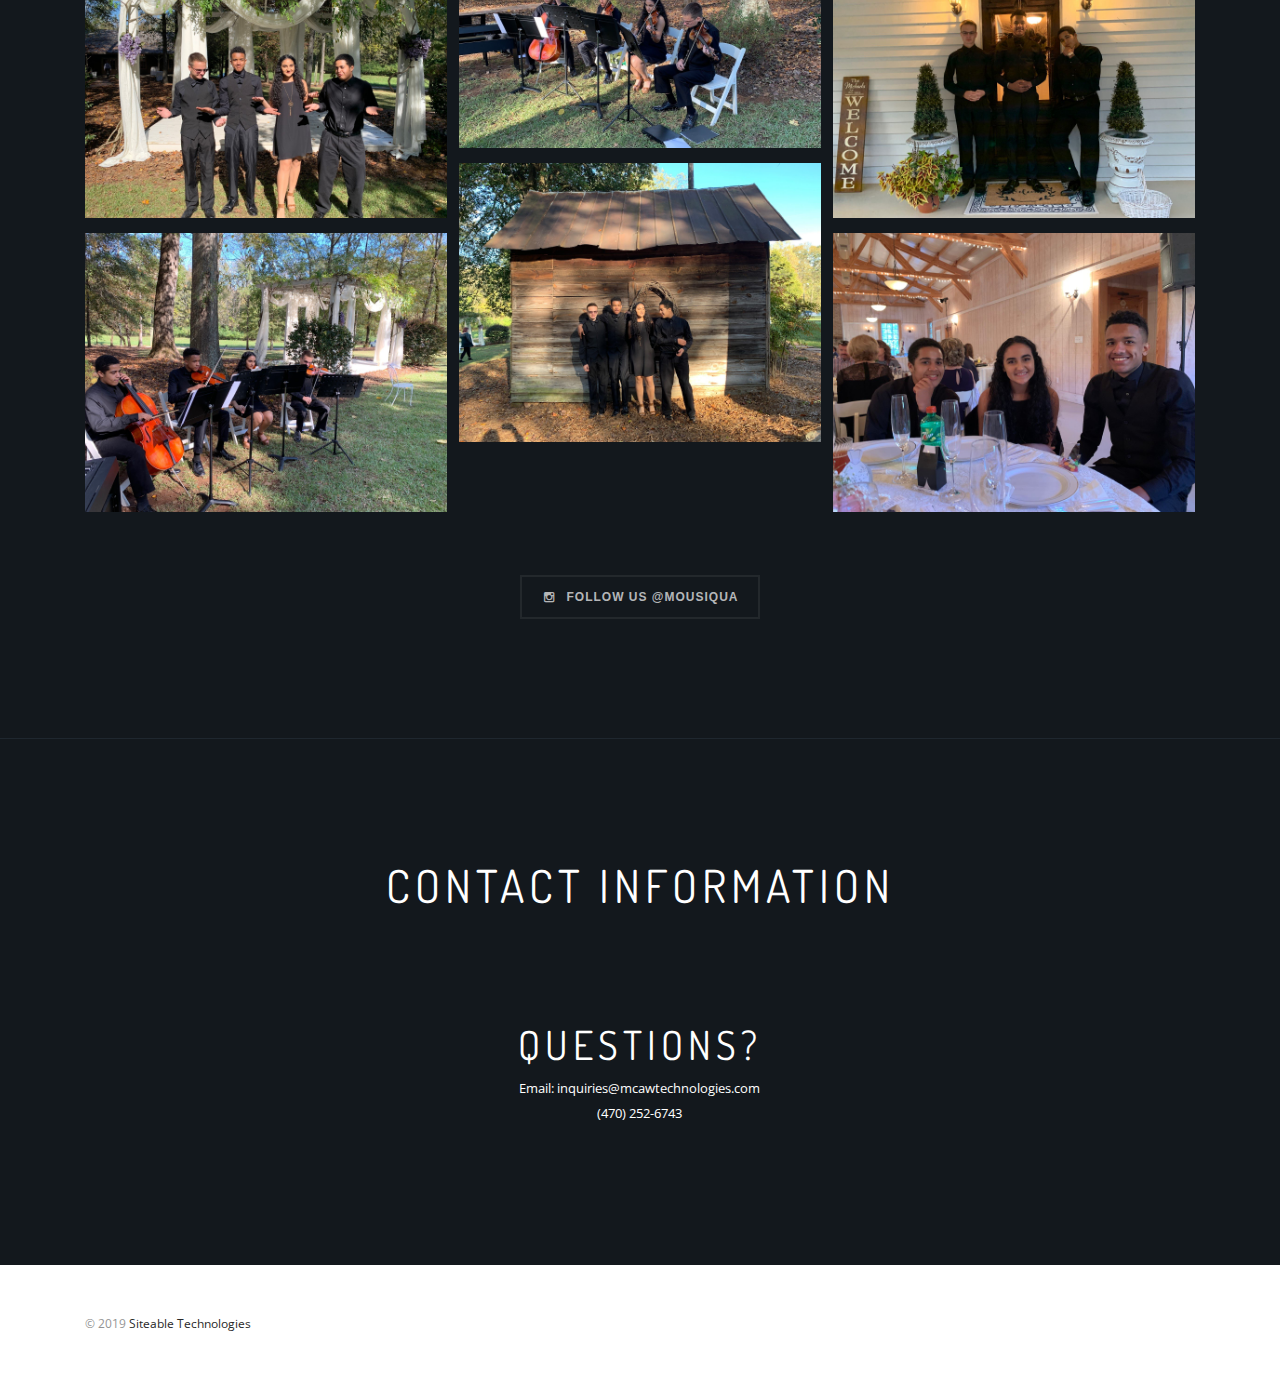
==== commit 1d425062: "implemented content changes on index html excluding pictures" ====
--- a/index.html
+++ b/index.html
@@ -3,7 +3,7 @@
    <head>
       <!-- Metas -->
       <meta charset="utf-8">
-      <title>Ian Toole - Musician</title>
+      <title>Sugar Hill Strings</title>
       <meta name="description" content="">
       <meta name="viewport" content="width=device-width, initial-scale=1.0">
       <!-- Css -->
@@ -69,7 +69,7 @@
                <ul class="slides">
                   <li>
                      <div class="background-img overlay zoom">
-                        <img src="img/1.jpg" alt="">
+                        <img src="img/andrey-konstantinov-drir5tDCWF4-unsplash.jpg" alt="">
                      </div>
                      <!--Container-->
                      <div class="container hero-content">
@@ -79,7 +79,7 @@
                               <!--Inner hero-->
                               <div class="inner-hero">
                                  <div class="back-rect"></div>
-                                 <h1 class="large text-white uppercase mb-0">Name Here</h1>
+                                 <h1 class="large text-white uppercase mb-0">Sugar Hill Strings</h1>
                                  <h5 class="mb-0 text-white uppercase">String Quartet</h5>
                                  <div class="front-rect"></div>
                               </div>
@@ -101,8 +101,8 @@
                            <div class="col-sm-12 text-center">
                               <!--Inner hero-->
                               <div class="inner-hero">
-                                 <h1 class="large text-white uppercase mb-0">limitless</h1>
-                                 <h5 class="mb-0 text-white uppercase">New Album Available Everywhere</h5>
+                                 <!-- <h1 class="large text-white uppercase mb-0">limitless</h1>
+                                 <h5 class="mb-0 text-white uppercase">New Album Available Everywhere</h5> -->
                                  <a class="video-play-but popup-youtube" href="https://www.youtube.com/watch?v=Gc2en3nHxA4"></a>
                               </div>
                            </div>
@@ -119,7 +119,7 @@
             <header class="header default">
                <div class=" left-part">
                   <a class="logo scroll" href="#wrapper">
-                     <h2 class="mb-0 uppercase">Ian Toole</h2>
+                     <h2 class="mb-0 uppercase">Sugar Hill Strings</h2>
                   </a>
                </div>
                <div class="right-part">
@@ -232,8 +232,8 @@
                                  <div class="row">
                                     <div class="col-lg-6 col-md-6">
                                        <div class="block-track">
-                                          <h6 class="mb-0 opc-70 uppercase ">Hope</h6>
-                                          <span> Limitless</span>
+                                          <h6 class="mb-0 opc-70 uppercase ">Million Dreams</h6>
+                                   
                                        </div>
                                     </div>
                                     <div class="col-lg-6 col-md-6 text-md-right">
@@ -338,15 +338,9 @@
                <div class="row  vertical-align">
                   <div class="col-lg-5 col-md-12">
                      <div class="front-p">
-                        <h1 class="uppercase text-white">A different <br>kind of music</h1>
-                        <p class=" w-93">Melbourne is the coastal capital of the southeastern Australian state of Victoria. At the city's centre is the modern Federation Square development, with plazas, bars, and restaurants by the Yarra River. In the Southbank area, the Melbourne Arts Precinct is the site of Arts Centre Melbourne and the National Gallery of Victoria, with Australian and indigenous art.</p>
-                         <ul class="block-social list-inline mb-4 mb-lg-0">
-                                 <li class="list-inline-item mr-0"><a  href="#"><i class="socicon-apple"></i></a></li>
-                                 <li class="list-inline-item mr-0"><a   href="#"><i class="socicon-play"></i></a></li>
-                                 <li class="list-inline-item mr-0"><a   href="#"><i class="socicon-amazon"></i></a></li>
-                                 <li class="list-inline-item mr-0"><a  href="#"><i class="socicon-spotify"></i></a></li>
-                                 <li class="list-inline-item mr-0"><a   href="#"><i class="socicon-soundcloud"></i></a></li>
-                              </ul>
+                        <h1 class="uppercase text-white">About Us</h1>
+                        <p class=" w-93 about-text"> Sugar Hill Strings is a String Quartet that performs for many occasions, from weddings, to entertainment events and much, much more.</p>
+
                      </div>
                   </div>
                   <div class="col-lg-7">
@@ -380,6 +374,152 @@
             </div>
             <!--End container-->
          </section>
+         <section id="discography" class="tour  main bg-secondary">
+
+            <div class="container">
+               
+               <div class="row justify-content-center ">
+                  <div class="col-12 col-md-10 col-lg-9">
+                     <div class="block-content  gap-one-bottom-md text-center">
+                        <div class="block-title ">
+                           <h1 class="uppercase">Promo Video</h1>
+                        </div>
+                     </div>
+                  </div>
+               </div>
+             
+            </div>
+         
+            <div class="container">
+              
+               <div class="row justify-content-center ">
+                  <div class="col-12 col-lg-8 col-md-10">
+                     <!-- <ul class="block-tabs list-inline gap-one-bottom-sm text-center">
+                        <li class="active list-inline-item">
+                           <h5 class="uppercase  mb-0">american tour</h5>
+                        </li>
+                        <li class="list-inline-item">
+                           <h5 class="uppercase  mb-0">europeen tour</h5>
+                        </li>
+                     </ul> -->
+                     <ul class="block-tab">
+                      
+                        <li class="active ">
+                           <div class="block-content text-center">
+                              <div class="block-video">
+                                 <img src="img/8.jpg" class="background-img mb-0"  alt="" >
+                                 <a class="video-play-but popup-youtube" href="https://www.youtube.com/watch?v=Gc2en3nHxA4"></a>
+                                 <div class="embed-responsive embed-responsive-16by9">
+                                 </div>
+                              </div>
+                              <p class=" mt-3">Lorem ipsum dolor sit, amet consectetur adipisicing elit. At voluptate dolorem expedita itaque, velit, aperiam sint aut quos facere odit nostrum quae consequatur ullam aliquam corrupti totam animi. Earum, veniam. </p>
+                           </div>
+                          
+                        </li>
+                        <li>
+                           <div class="block-content text-center">
+                              <div class="block-video">
+                                 <img src="img/9.jpg" class="background-img mb-0"  alt="" >
+                                 <a class="video-play-but popup-youtube" href="https://www.youtube.com/watch?v=Gc2en3nHxA4"></a>
+                                 <div class="embed-responsive embed-responsive-16by9">
+                                 </div>
+                              </div>
+                              <p class=" mt-3"><span class="opc-70">The Europeen Tour 2018 -</span> <a class="link" href="#">Booking Enqueries</a> </p>
+                           </div>
+                           <div class="block-content gap-one-top-sm text-left">
+                              <div class="block-content ">
+                                 <div class="row ">
+                                    <div class="col-lg-3 col-md-3">
+                                       <h4 class="switch-fot">24 Jul</h4>
+                                    </div>
+                                    <div class="col-lg-4 col-md-4">
+                                       <h6 class="mb-0 opc-70 uppercase">Stockholm, Sweden</h6>
+                                       <span>Annexet</span>
+                                    </div>
+                                    <div class="col-12 col-lg-5 col-md-5 text-md-right">
+                                       <a class="btn-s uppercase btn btn-primary with-ico" href="#"><i class="icon-ticket"></i>Buy Ticket</a>
+                                    </div>
+                                 </div>
+                              </div>
+                              <hr>
+                              <div class="block-content ">
+                                 <div class="row">
+                                    <div class="col-lg-3 col-md-3">
+                                       <h4 class="switch-fot">16 Aug</h4>
+                                    </div>
+                                    <div class=" col-lg-4 col-md-4">
+                                       <h6 class="mb-0 opc-70 uppercase">Berlin, Germany</h6>
+                                       <span>Mercedes-Benz Arena</span>
+                                    </div>
+                                    <div class="col-12 col-lg-5 col-md-5 float-left text-md-right">
+                                       <a class="btn-s uppercase btn btn-primary with-ico" href="#"><i class="icon-ticket"></i>Buy Ticket</a>
+                                    </div>
+                                 </div>
+                              </div>
+                              <hr>
+                              <div class="block-content ">
+                                 <div class="row">
+                                    <div class="col-lg-3 col-md-3">
+                                       <h4 class="switch-fot">24 Sep</h4>
+                                    </div>
+                                    <div class="col-lg-4 col-md-4">
+                                       <h6 class="mb-0 opc-70 uppercase">Monterrey, Mexico</h6>
+                                       <span>Machaca </span>
+                                    </div>
+                                    <div class="col-12 col-lg-5 col-md-5 text-md-right">
+                                       <a class="btn-s uppercase btn btn-primary with-ico border-2" href="#"><i class="icon-ticket"></i>Vip</a>
+                                       <a class="btn-s uppercase btn btn-primary with-ico" href="#"><i class="icon-ticket"></i>Buy Ticket</a>
+                                    </div>
+                                 </div>
+                              </div>
+                              <hr>
+                              <div class="block-content">
+                                 <div class="row">
+                                    <div class="col-lg-3 col-md-3">
+                                       <h4 class="switch-fot">31 Oct</h4>
+                                    </div>
+                                    <div class="col-lg-4 col-md-4">
+                                       <h6 class="mb-0 opc-70 uppercase">Moscow, Russia</h6>
+                                       <span>Olimpiyskiy</span>
+                                    </div>
+                                    <div class="col-12 col-lg-5 col-md-5 text-md-right">
+                                       <a class="btn-s uppercase btn btn-primary with-ico border-2" href="#"><i class="icon-ticket"></i>Vip</a>
+                                       <a class="btn-s uppercase btn btn-primary with-ico" href="#"><i class="icon-ticket"></i>Buy Ticket</a>
+                                    </div>
+                                 </div>
+                              </div>
+                           </div>
+                        </li>
+                     </ul>
+                  </div>
+                  <!-- <div class="col-12  col-lg-8   col-md-10">
+                     <div class="block-content  gap-one-top-sm">
+                        <div class="card  border-dashed">
+                           <div class="card-body p-5 block-subscribe ">
+                              <p class="uppercase text-center mb-4">Subscribe for free downloads and <br>band news updates</p>
+                              <form method="get">
+                                 <div class="form-row justify-content-center">
+                                    <div class="col-12 col-md-9 col-lg-8">
+                                       <div class="form-group">
+                                          <input class="form-control form-control-lg" name="email" placeholder="Email Address..." type="email">
+                                          <span class="text-small mt-2">* We don’t share your information with anyone.</span>
+                                       </div>
+                                    </div>
+                                    <div class="col-auto">
+                                       <button type="submit" class="btn  btn-primary uppercase border-3">
+                                       Subscribe now</button>
+                                    </div>
+                                 </div>
+                              </form>
+                           </div>
+                        </div>
+                     </div>
+                  </div> -->
+               </div>
+              
+            </div>
+            
+         </section> 
          <section id="band" class="band main ">
             <!--Container-->
             <div class="container">
@@ -388,7 +528,7 @@
                   <div class="col-12 col-md-10 col-lg-9">
                      <div class="block-content text-center gap-one-bottom-md">
                         <div class="block-title ">
-                           <h1 class="uppercase">Band Members</h1>
+                           <h1 class="uppercase">Quartet Members</h1>
                         </div>
                      </div>
                   </div>
@@ -460,152 +600,7 @@
       
          <!--End band members section-->
          <!--Tours section-->
-          <section id="discography" class="tour  main bg-secondary">
-
-            <div class="container">
-               
-               <div class="row justify-content-center ">
-                  <div class="col-12 col-md-10 col-lg-9">
-                     <div class="block-content  gap-one-bottom-md text-center">
-                        <div class="block-title ">
-                           <h1 class="uppercase">Promo Video</h1>
-                        </div>
-                     </div>
-                  </div>
-               </div>
-             
-            </div>
-         
-            <div class="container">
-              
-               <div class="row justify-content-center ">
-                  <div class="col-12 col-lg-8 col-md-10">
-                     <!-- <ul class="block-tabs list-inline gap-one-bottom-sm text-center">
-                        <li class="active list-inline-item">
-                           <h5 class="uppercase  mb-0">american tour</h5>
-                        </li>
-                        <li class="list-inline-item">
-                           <h5 class="uppercase  mb-0">europeen tour</h5>
-                        </li>
-                     </ul> -->
-                     <ul class="block-tab">
-                      
-                        <li class="active ">
-                           <div class="block-content text-center">
-                              <div class="block-video">
-                                 <img src="img/8.jpg" class="background-img mb-0"  alt="" >
-                                 <a class="video-play-but popup-youtube" href="https://www.youtube.com/watch?v=Gc2en3nHxA4"></a>
-                                 <div class="embed-responsive embed-responsive-16by9">
-                                 </div>
-                              </div>
-                              <p class=" mt-3">Lorem ipsum dolor sit, amet consectetur adipisicing elit. At voluptate dolorem expedita itaque, velit, aperiam sint aut quos facere odit nostrum quae consequatur ullam aliquam corrupti totam animi. Earum, veniam. </p>
-                           </div>
-                          
-                        </li>
-                        <li>
-                           <div class="block-content text-center">
-                              <div class="block-video">
-                                 <img src="img/9.jpg" class="background-img mb-0"  alt="" >
-                                 <a class="video-play-but popup-youtube" href="https://www.youtube.com/watch?v=Gc2en3nHxA4"></a>
-                                 <div class="embed-responsive embed-responsive-16by9">
-                                 </div>
-                              </div>
-                              <p class=" mt-3"><span class="opc-70">The Europeen Tour 2018 -</span> <a class="link" href="#">Booking Enqueries</a> </p>
-                           </div>
-                           <div class="block-content gap-one-top-sm text-left">
-                              <div class="block-content ">
-                                 <div class="row ">
-                                    <div class="col-lg-3 col-md-3">
-                                       <h4 class="switch-fot">24 Jul</h4>
-                                    </div>
-                                    <div class="col-lg-4 col-md-4">
-                                       <h6 class="mb-0 opc-70 uppercase">Stockholm, Sweden</h6>
-                                       <span>Annexet</span>
-                                    </div>
-                                    <div class="col-12 col-lg-5 col-md-5 text-md-right">
-                                       <a class="btn-s uppercase btn btn-primary with-ico" href="#"><i class="icon-ticket"></i>Buy Ticket</a>
-                                    </div>
-                                 </div>
-                              </div>
-                              <hr>
-                              <div class="block-content ">
-                                 <div class="row">
-                                    <div class="col-lg-3 col-md-3">
-                                       <h4 class="switch-fot">16 Aug</h4>
-                                    </div>
-                                    <div class=" col-lg-4 col-md-4">
-                                       <h6 class="mb-0 opc-70 uppercase">Berlin, Germany</h6>
-                                       <span>Mercedes-Benz Arena</span>
-                                    </div>
-                                    <div class="col-12 col-lg-5 col-md-5 float-left text-md-right">
-                                       <a class="btn-s uppercase btn btn-primary with-ico" href="#"><i class="icon-ticket"></i>Buy Ticket</a>
-                                    </div>
-                                 </div>
-                              </div>
-                              <hr>
-                              <div class="block-content ">
-                                 <div class="row">
-                                    <div class="col-lg-3 col-md-3">
-                                       <h4 class="switch-fot">24 Sep</h4>
-                                    </div>
-                                    <div class="col-lg-4 col-md-4">
-                                       <h6 class="mb-0 opc-70 uppercase">Monterrey, Mexico</h6>
-                                       <span>Machaca </span>
-                                    </div>
-                                    <div class="col-12 col-lg-5 col-md-5 text-md-right">
-                                       <a class="btn-s uppercase btn btn-primary with-ico border-2" href="#"><i class="icon-ticket"></i>Vip</a>
-                                       <a class="btn-s uppercase btn btn-primary with-ico" href="#"><i class="icon-ticket"></i>Buy Ticket</a>
-                                    </div>
-                                 </div>
-                              </div>
-                              <hr>
-                              <div class="block-content">
-                                 <div class="row">
-                                    <div class="col-lg-3 col-md-3">
-                                       <h4 class="switch-fot">31 Oct</h4>
-                                    </div>
-                                    <div class="col-lg-4 col-md-4">
-                                       <h6 class="mb-0 opc-70 uppercase">Moscow, Russia</h6>
-                                       <span>Olimpiyskiy</span>
-                                    </div>
-                                    <div class="col-12 col-lg-5 col-md-5 text-md-right">
-                                       <a class="btn-s uppercase btn btn-primary with-ico border-2" href="#"><i class="icon-ticket"></i>Vip</a>
-                                       <a class="btn-s uppercase btn btn-primary with-ico" href="#"><i class="icon-ticket"></i>Buy Ticket</a>
-                                    </div>
-                                 </div>
-                              </div>
-                           </div>
-                        </li>
-                     </ul>
-                  </div>
-                  <!-- <div class="col-12  col-lg-8   col-md-10">
-                     <div class="block-content  gap-one-top-sm">
-                        <div class="card  border-dashed">
-                           <div class="card-body p-5 block-subscribe ">
-                              <p class="uppercase text-center mb-4">Subscribe for free downloads and <br>band news updates</p>
-                              <form method="get">
-                                 <div class="form-row justify-content-center">
-                                    <div class="col-12 col-md-9 col-lg-8">
-                                       <div class="form-group">
-                                          <input class="form-control form-control-lg" name="email" placeholder="Email Address..." type="email">
-                                          <span class="text-small mt-2">* We don’t share your information with anyone.</span>
-                                       </div>
-                                    </div>
-                                    <div class="col-auto">
-                                       <button type="submit" class="btn  btn-primary uppercase border-3">
-                                       Subscribe now</button>
-                                    </div>
-                                 </div>
-                              </form>
-                           </div>
-                        </div>
-                     </div>
-                  </div> -->
-               </div>
-              
-            </div>
-            
-         </section> 
+
          <!--End tour section-->
          <!-- <section class="divider overlay">
             <div class="background-img">
@@ -709,10 +704,11 @@
                         <li class="col-md-6  col-lg-4">
                            <div class="card text-center">
                               <div class="card-body">
-                                 <h2 class="uppercase">Booking</h2>
-                                 <p class="mb-0"><em class="uppercase h5 opc-70">Zakaria Kalal</em>
-                                    T+(513)352-3209<br>
-                                    press@mousiqua.net
+                                 <h2 class="uppercase">Questions?</h2>
+                                 <p class="mb-0"> <!-- <p class="mb-0"><em class="uppercase h5 opc-70">Zakaria Kalal</em> -->
+                                    Email: inquiries@mcawtechnologies.com <br>
+                                    (470) 252-6743
+                                    
                                  </p>
                               </div>
                            </div>
@@ -758,22 +754,7 @@
                   <div class="col-md-6">
                      <small class="small"><span>&copy; 2019 </span> Siteable Technologies</small>
                   </div>
-                  <div class="col-md-6 text-md-right">
-                     <ul class="list-inline small">
-                        <li class="list-inline-item">
-                           <a href="#">Privacy Policy</a>
-                        </li>
-                        <li class="list-inline-item">
-                           <a href="#">Terms of Use</a>
-                        </li>
-                        <li class="list-inline-item">
-                           <a href="#">About</a>
-                        </li>
-                        <li class="list-inline-item">
-                           <a href="#">Legal</a>
-                        </li>
-                     </ul>
-                  </div>
+                  
                </div>
             </div>
             <!--End container-->
--- a/css/main.css
+++ b/css/main.css
@@ -1081,4 +1081,8 @@
     align-content: center;
     width:100%;
     margin-bottom:100px;
+}
+
+.about-text{
+    font-size:15px;
 }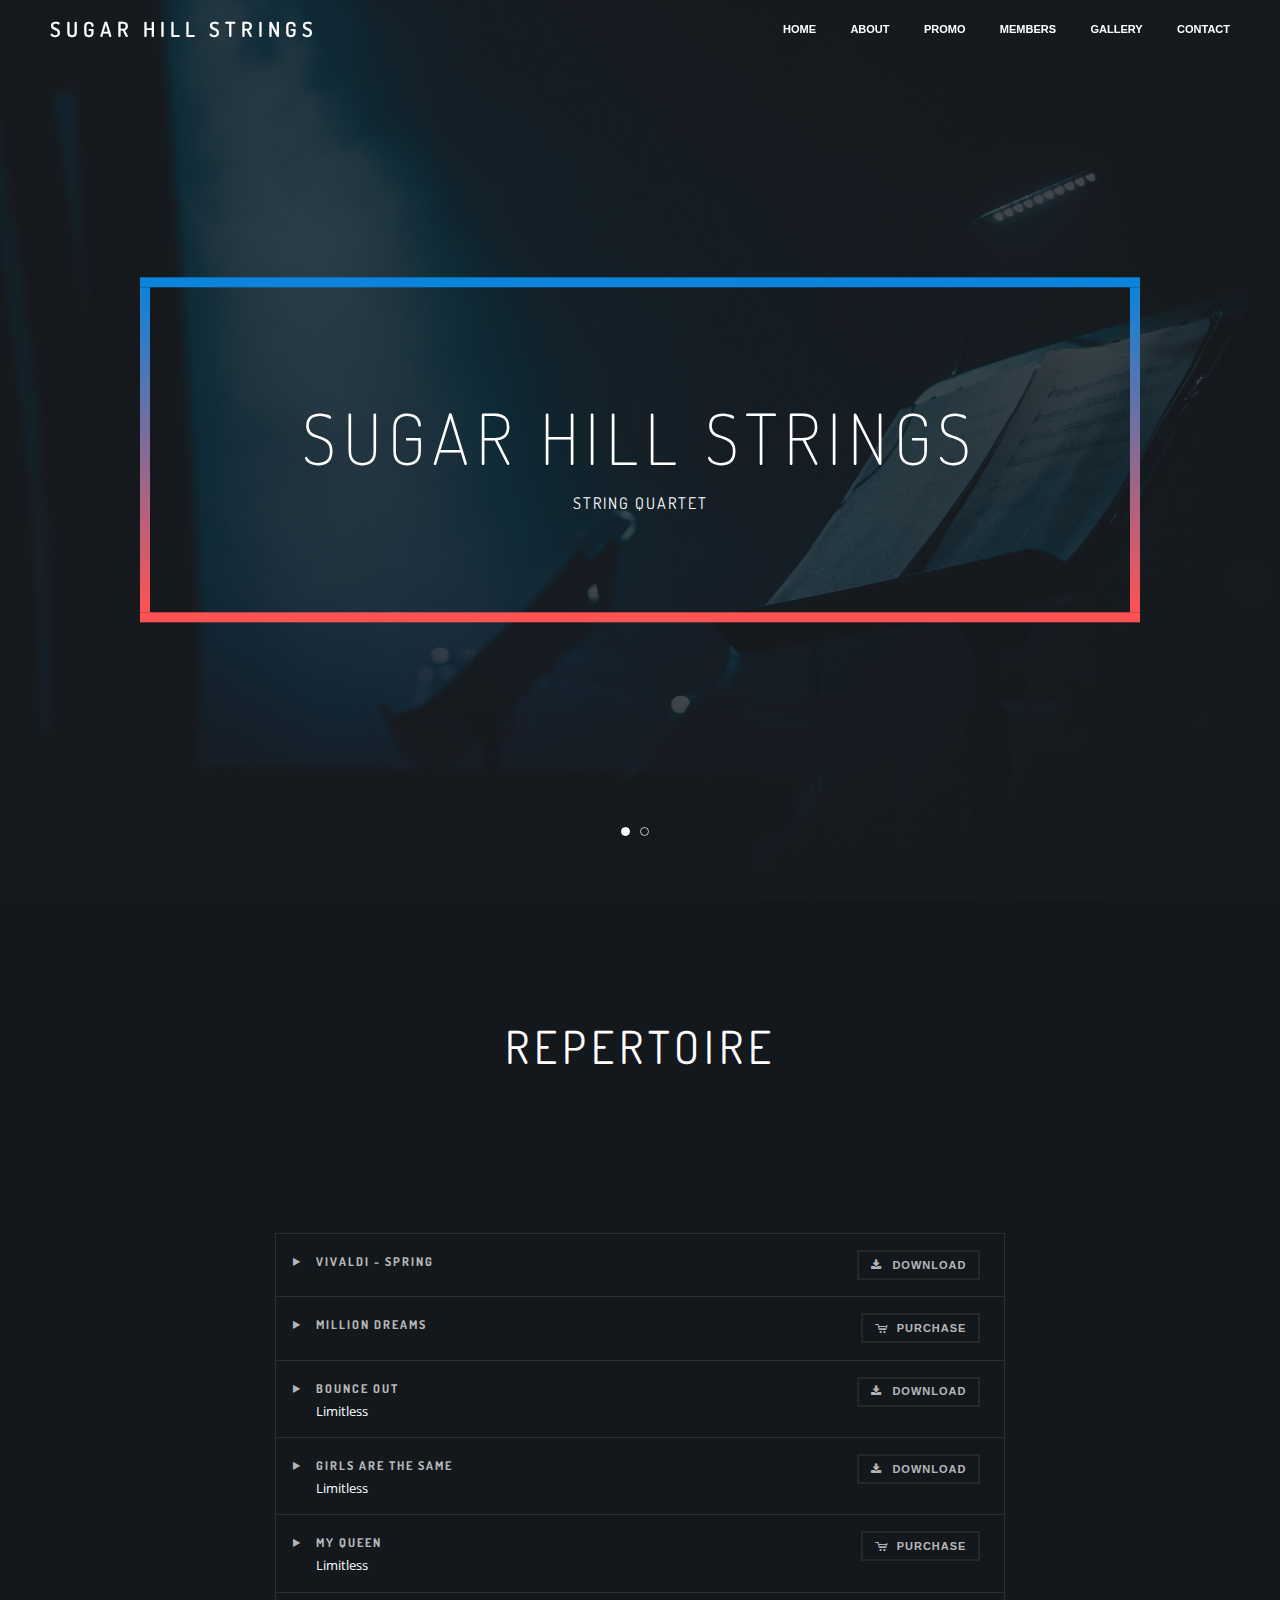
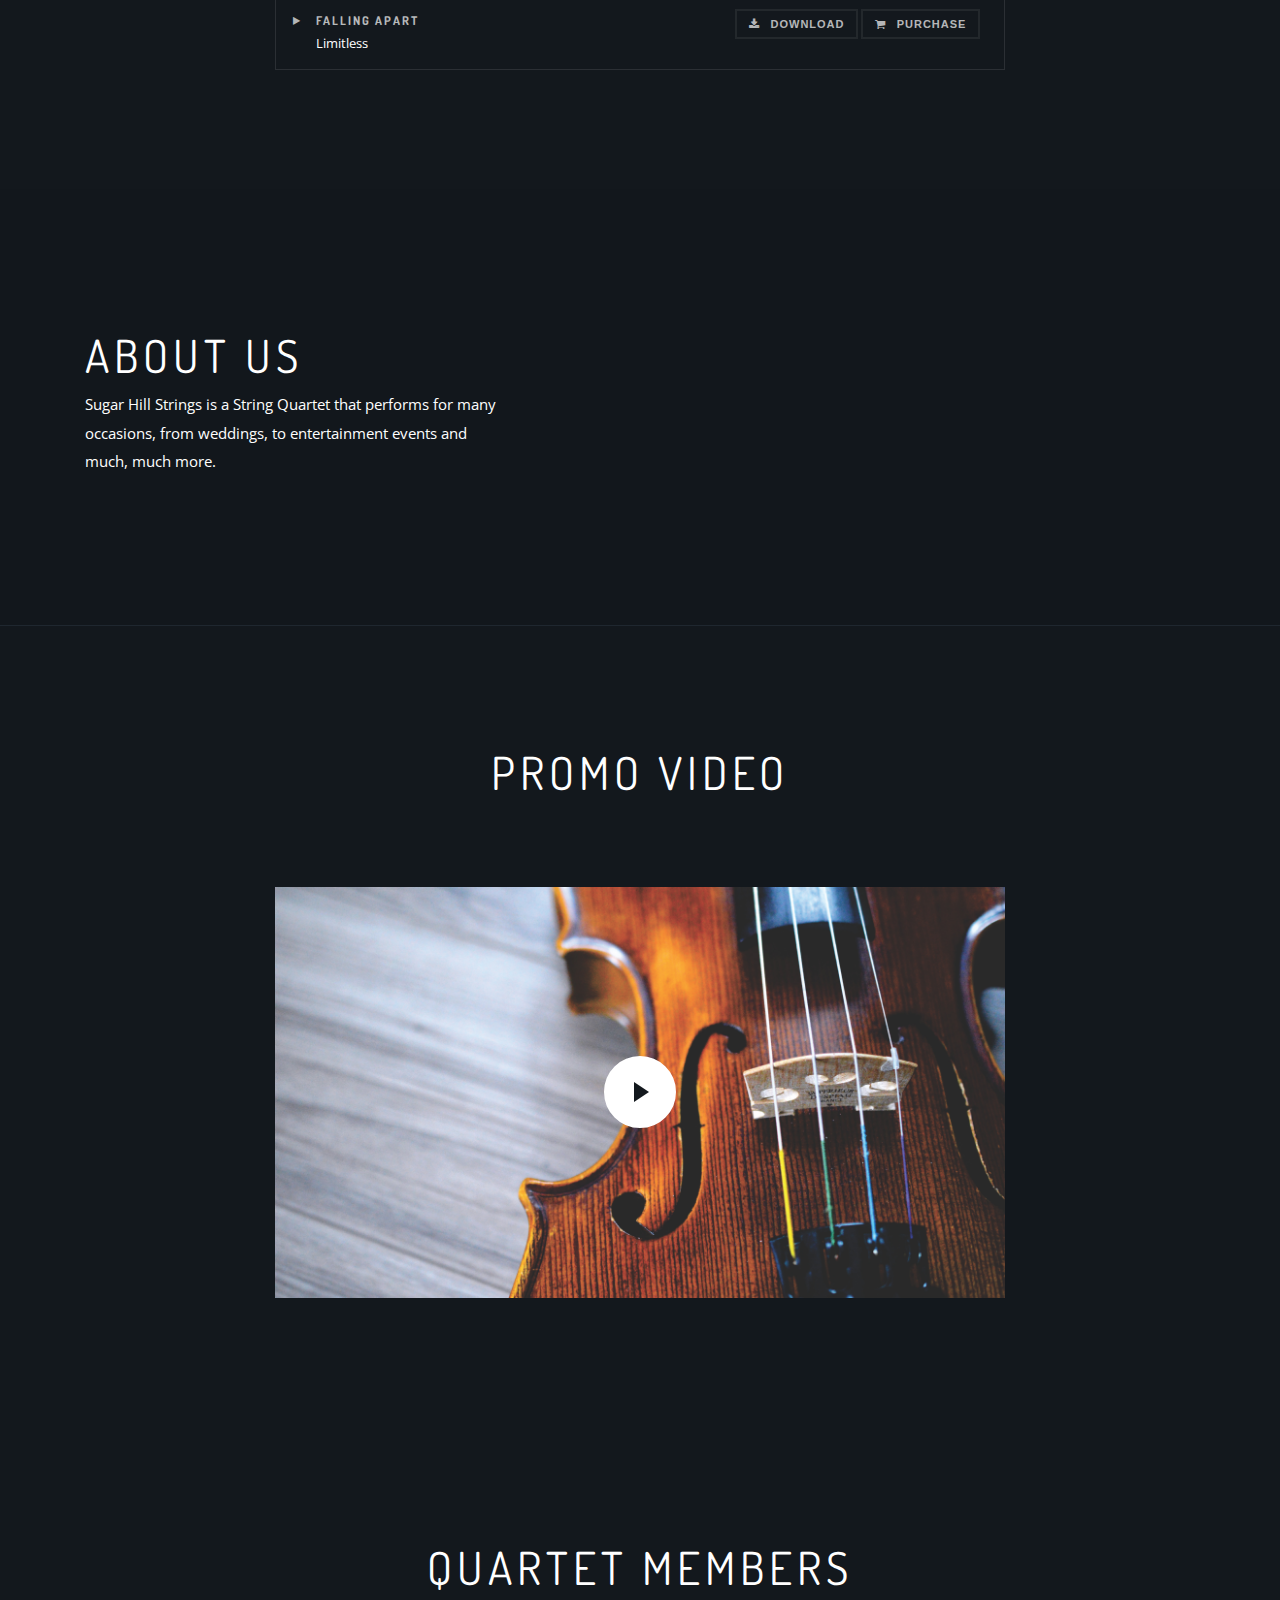
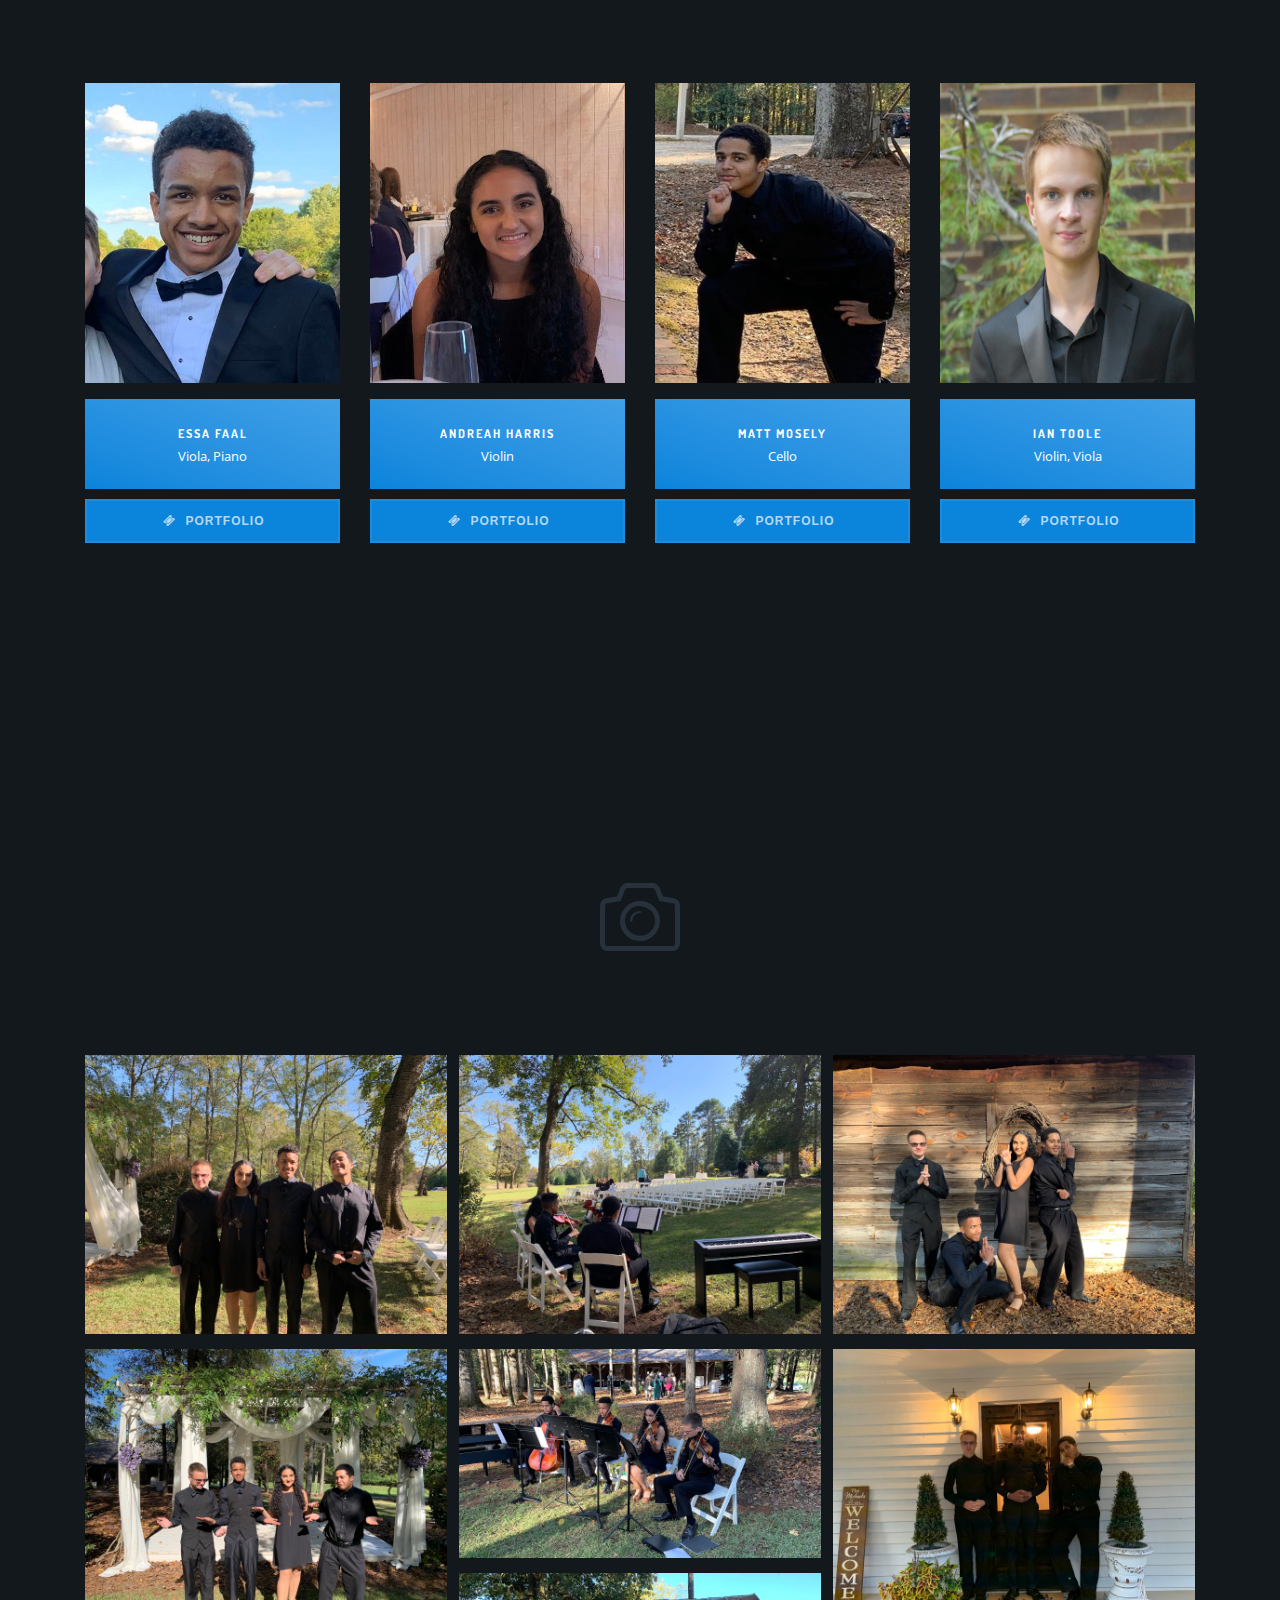
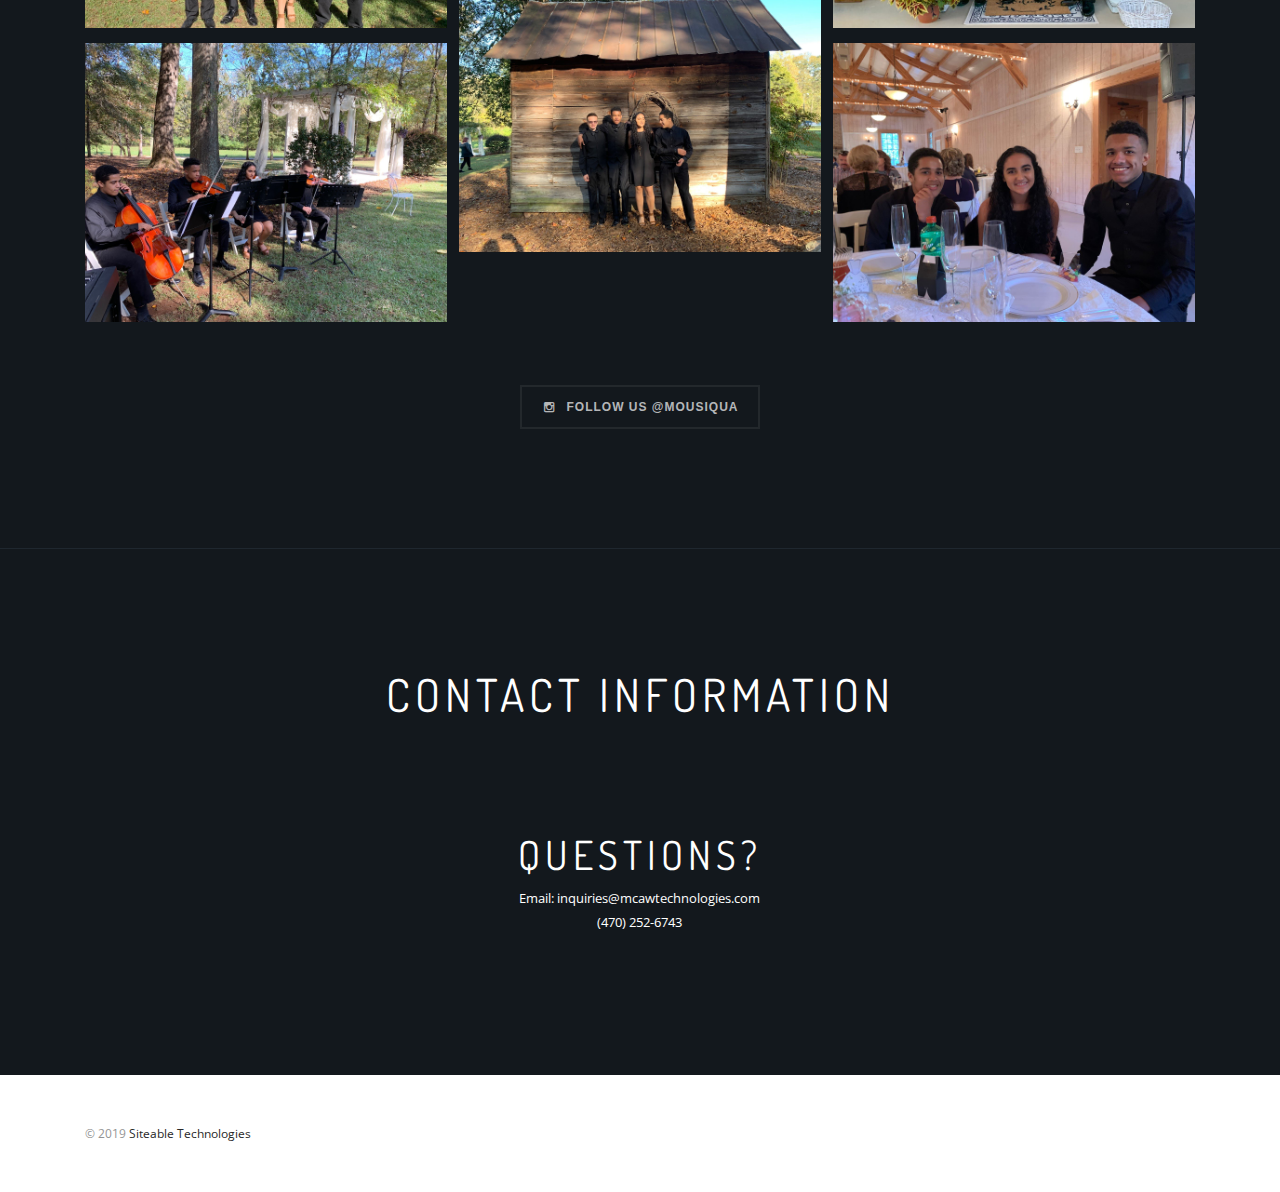
==== commit 44ff57db: "implemented placeholder items" ====
--- a/index.html
+++ b/index.html
@@ -92,7 +92,7 @@
                   </li>
                   <li>
                      <div class="background-img overlay zoom">
-                        <img src="img/2.jpg" alt="">
+                        <img src="img/providence-doucet-wPaBwop_rSo-unsplash.jpg" alt="">
                      </div>
                      <!--Container-->
                      <div class="container hero-content">
@@ -103,7 +103,7 @@
                               <div class="inner-hero">
                                  <!-- <h1 class="large text-white uppercase mb-0">limitless</h1>
                                  <h5 class="mb-0 text-white uppercase">New Album Available Everywhere</h5> -->
-                                 <a class="video-play-but popup-youtube" href="https://www.youtube.com/watch?v=Gc2en3nHxA4"></a>
+                                 <a class="video-play-but popup-youtube" href="img/stockvideo.mp4"></a>
                               </div>
                            </div>
                            <!--End row-->
@@ -207,7 +207,6 @@
                      <div class="block-tracklist">
                         <audio preload class="album"></audio>
                         <div class="block-content pb-0">
-                           <img  class="mb-0" src="img/album/5.jpg" alt="">
                         </div>
                         <ol class="playlist">
                            <li>
@@ -407,12 +406,12 @@
                         <li class="active ">
                            <div class="block-content text-center">
                               <div class="block-video">
-                                 <img src="img/8.jpg" class="background-img mb-0"  alt="" >
-                                 <a class="video-play-but popup-youtube" href="https://www.youtube.com/watch?v=Gc2en3nHxA4"></a>
+                                 <img src="img/providence-doucet-wPaBwop_rSo-unsplash.jpg" class="background-img mb-0"  alt="" >
+                                 <a class="video-play-but popup-youtube" href="img/stockvideo.mp4"></a>
                                  <div class="embed-responsive embed-responsive-16by9">
                                  </div>
                               </div>
-                              <p class=" mt-3">Lorem ipsum dolor sit, amet consectetur adipisicing elit. At voluptate dolorem expedita itaque, velit, aperiam sint aut quos facere odit nostrum quae consequatur ullam aliquam corrupti totam animi. Earum, veniam. </p>
+                              <!-- <p class=" mt-3">Lorem ipsum dolor sit, amet consectetur adipisicing elit. At voluptate dolorem expedita itaque, velit, aperiam sint aut quos facere odit nostrum quae consequatur ullam aliquam corrupti totam animi. Earum, veniam. </p> -->
                            </div>
                           
                         </li>
@@ -542,46 +541,46 @@
                <div class="row">
                   <div class="col-md-4 col-lg-3">
                      <div class="block-member">
-                        <img src="img/5.jpg" alt="">
+                        <img src="img/image1.png" alt="">
                         <div class="member-info">
                            <h6 class="uppercase mb-0 ">Essa Faal</h6>
                            <span class=" mt-0"> Viola, Piano</span>
                         </div>
                      </div>
-                     <a class="bg-medium-blue btn btn-primary uppercase with-ico border-2 portfolio-btn" href="portfolio.html"><i class="icon-ticket"></i>Portfolio</a>
+                     <a class="bg-medium-blue btn btn-primary uppercase with-ico border-2 portfolio-btn" href="essa-portfolio.html"><i class="icon-ticket"></i>Portfolio</a>
 
                   </div>
                   <div class="col-md-4 col-lg-3">
-                     <div class="block-member">
-                        <img src="img/6.jpg" alt="">
-                        <div class="member-info">
+                     <div class="block-member andreah">
+                        <img src="img/image2.jpg" alt="">
+                        <div class="member-info ">
                            <h6 class="uppercase mb-0 ">Andreah Harris</h6>
                            <span class=" mt-0"> Violin</span>
                            
                         </div>
                      </div>
-                     <a class="bg-medium-blue btn btn-primary uppercase with-ico border-2 portfolio-btn" href="portfolio.html"><i class="icon-ticket"></i>Portfolio</a>
+                     <a class="bg-medium-blue btn btn-primary uppercase with-ico border-2 portfolio-btn" href="andreah-portfolio.html"><i class="icon-ticket"></i>Portfolio</a>
                   </div>
                   <div class="col-md-4 col-lg-3">
-                     <div class="block-member">
-                        <img src="img/7.jpg" alt="">
+                     <div class="block-member matt">
+                        <img src="img/image0.png" alt="">
                         <div class="member-info">
                            <h6 class="uppercase mb-0 ">Matt Mosely</h6>
                            <span class=" mt-0">Cello</span>
                         </div>
                      </div>
-                     <a class="bg-medium-blue btn btn-primary uppercase with-ico border-2 portfolio-btn" href="portfolio.html"><i class="icon-ticket"></i>Portfolio</a>
+                     <a class="bg-medium-blue btn btn-primary uppercase with-ico border-2 portfolio-btn" href="matt-portfolio.html"><i class="icon-ticket"></i>Portfolio</a>
 
                   </div>
                   <div class="col-md-4 col-lg-3">
                      <div class="block-member">
-                        <img src="img/7.jpg" alt="">
+                        <img src="img/0.jpg" alt="">
                         <div class="member-info">
                            <h6 class="uppercase mb-0 ">Ian Toole</h6>
                            <span class=" mt-0">Violin, Viola</span>
                         </div>
                      </div>
-                     <a class="bg-medium-blue btn btn-primary uppercase with-ico border-2 portfolio-btn" href="portfolio.html"><i class="icon-ticket"></i>Portfolio</a>
+                     <a class="bg-medium-blue btn btn-primary uppercase with-ico border-2 portfolio-btn" href="ian-portfolio.html"><i class="icon-ticket"></i>Portfolio</a>
 
                   </div>
                </div>
--- a/css/main.css
+++ b/css/main.css
@@ -192,7 +192,7 @@
  .background-img {
      background-attachment: scroll;
      background-clip: border-box;
-     background-color: #151514;
+     /* background-color: #151514; */
      background-image: none;
      background-origin: padding-box;
      background-position: 50% 50% !important;
@@ -593,8 +593,12 @@
      position: relative;
      
 }
+.block-member img{
+    height:300px;
+    width:100%;
+}
  .block-member .member-info{
-     position: absolute;
+     position: relative;
      background-image: linear-gradient(to right top, #0b84db, #1c8bde, #2992e1, #3599e4, #40a0e7);
      left: 0;
      bottom: 0;
@@ -1080,6 +1084,7 @@
 .portfolio-btn{
     align-content: center;
     width:100%;
+    margin-top:10px;
     margin-bottom:100px;
 }
 
